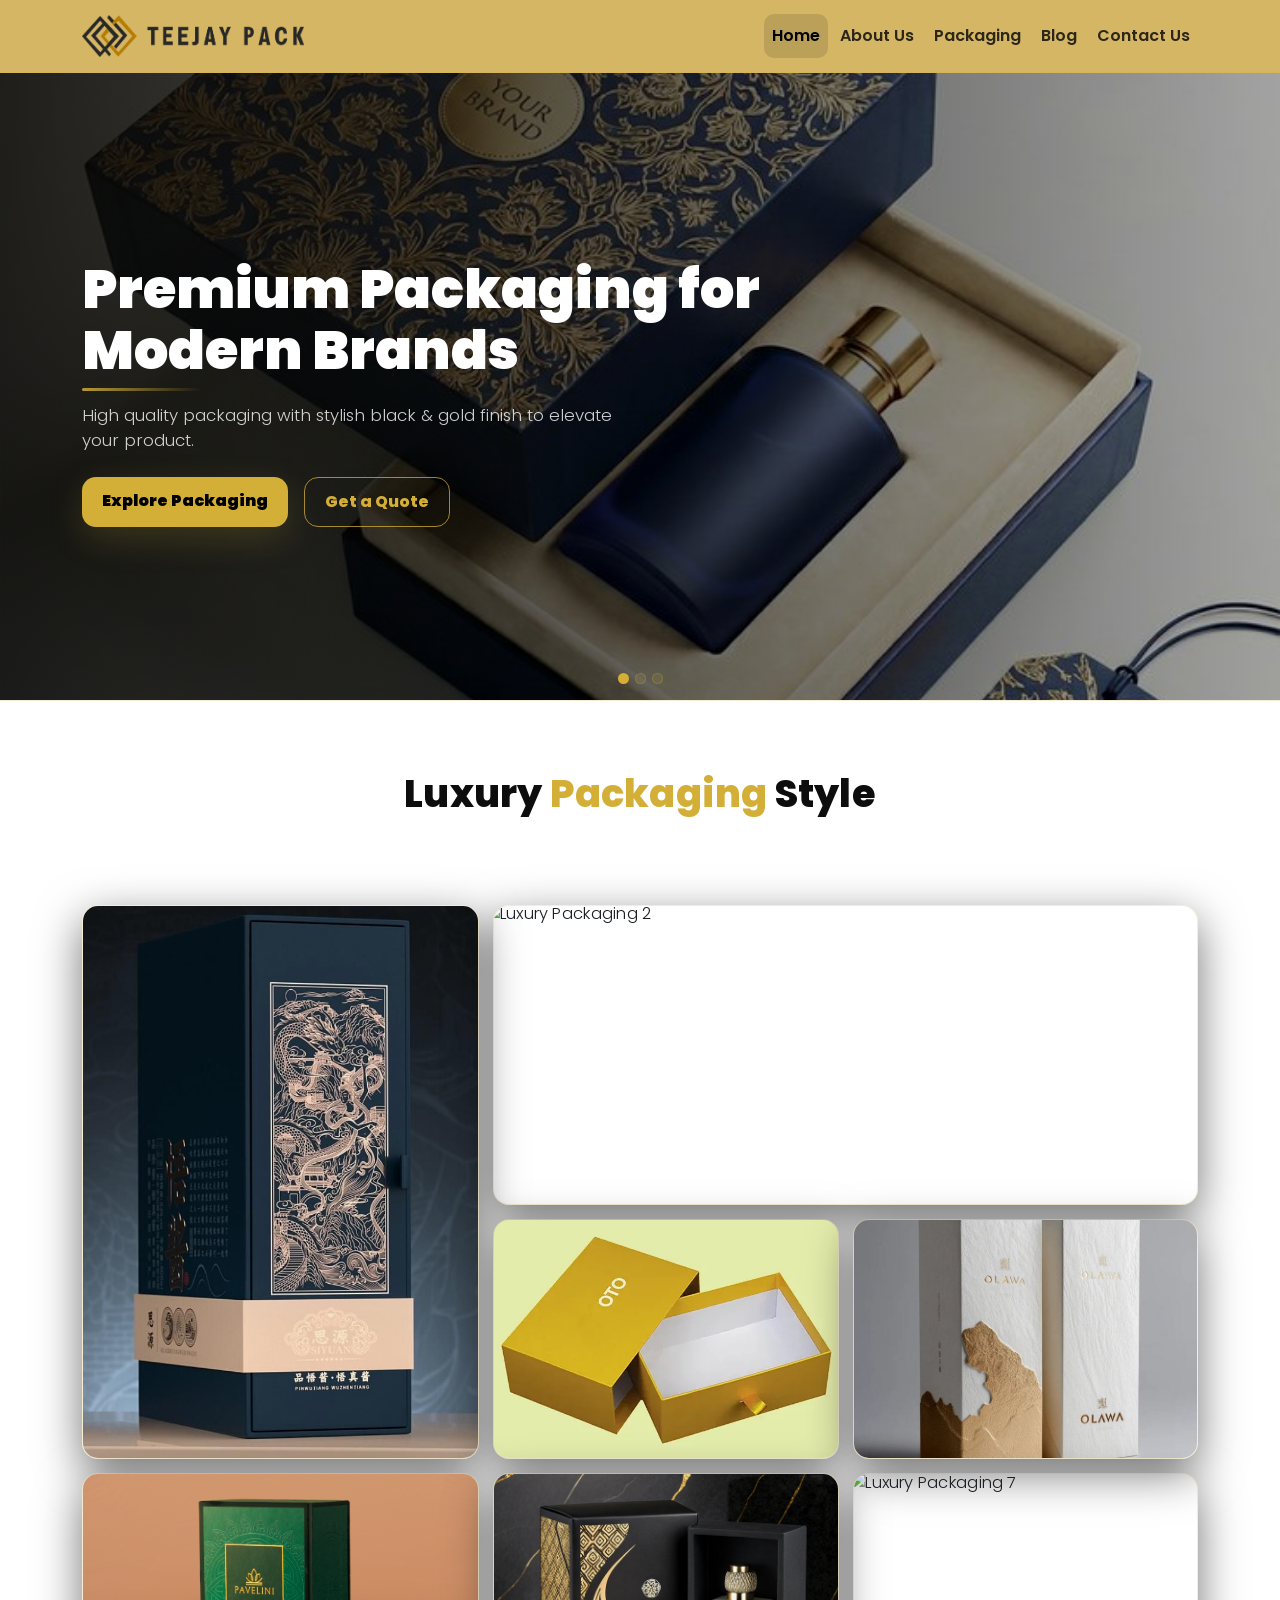
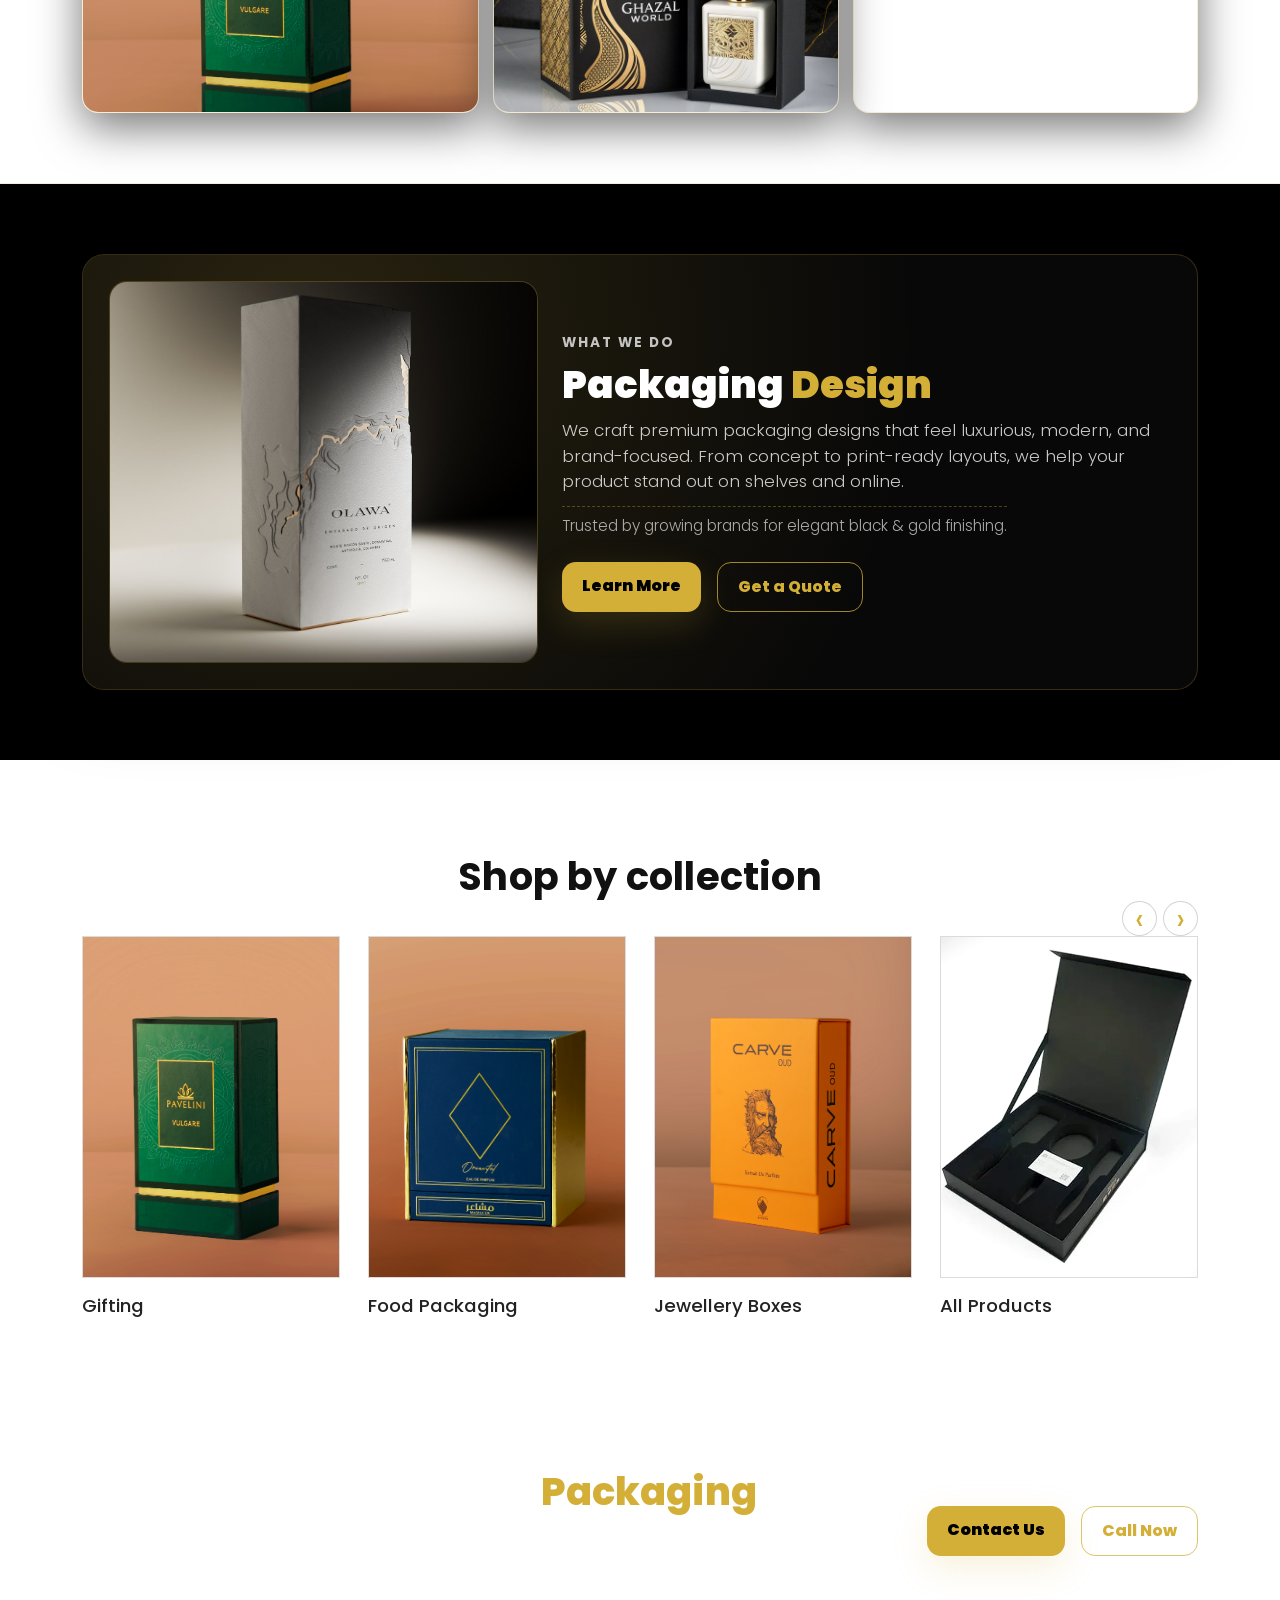
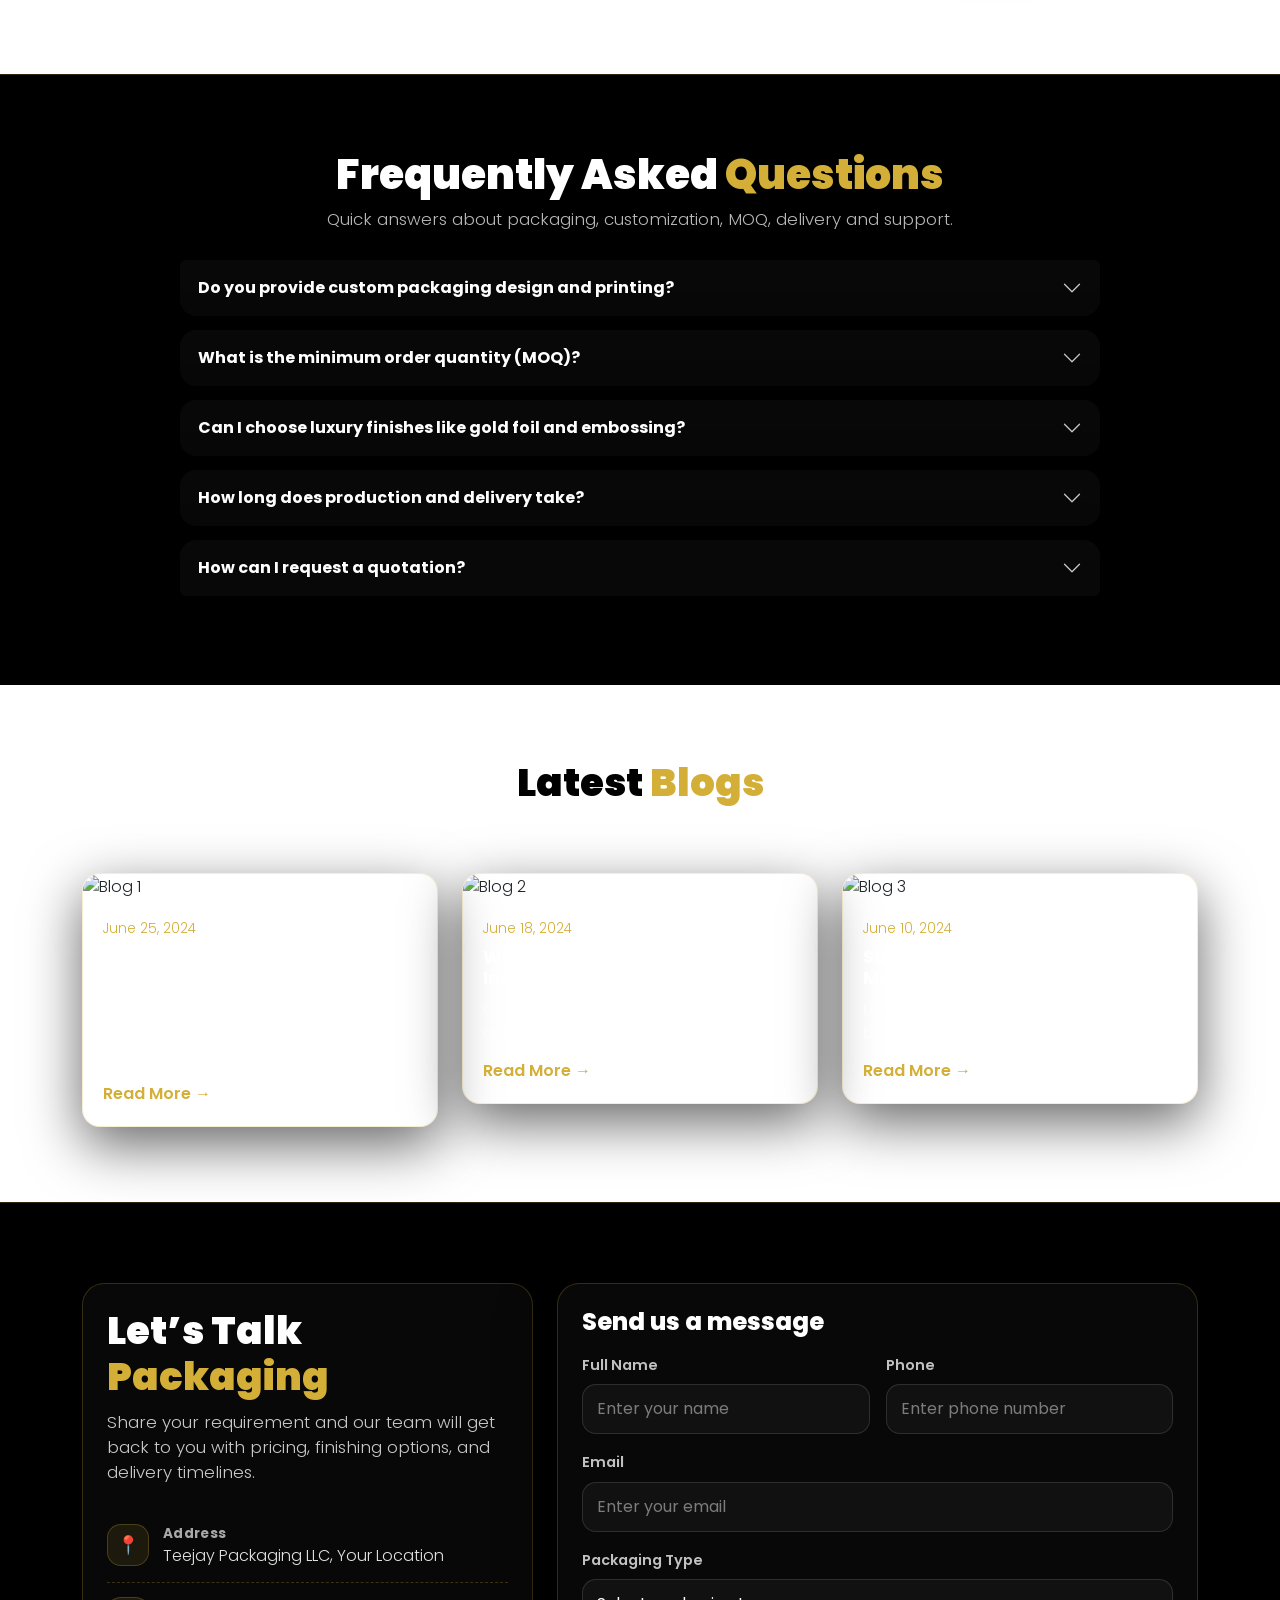
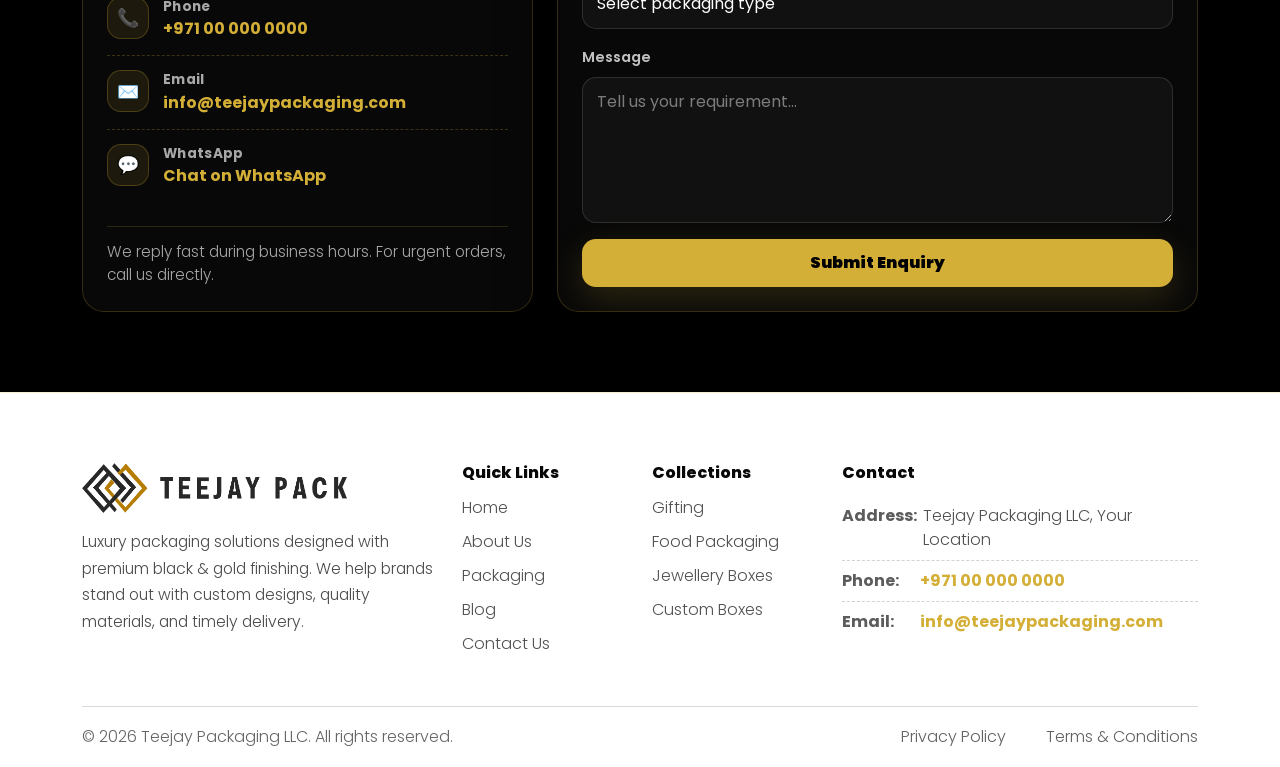
==== index.html @ fbbcf712 "updated files" ====
<!DOCTYPE html>
<html lang="en">
<head>
    <meta charset="UTF-8">
    <meta name="viewport" content="width=device-width, initial-scale=1.0">
    <!-- ✅ Bootstrap 5 CSS -->
<link href="https://cdn.jsdelivr.net/npm/bootstrap@5.3.3/dist/css/bootstrap.min.css" rel="stylesheet">
<!-- Google Fonts - Poppins Light -->
<link rel="preconnect" href="https://fonts.googleapis.com">
<link rel="preconnect" href="https://fonts.gstatic.com" crossorigin>
<link href="https://fonts.googleapis.com/css2?family=Poppins:wght@300;400;500;600;700&display=swap" rel="stylesheet">

 <!-- Bootstrap Icons -->
    <link rel="stylesheet" href="https://cdn.jsdelivr.net/npm/bootstrap-icons@1.11.3/font/bootstrap-icons.min.css">
<link rel="stylesheet" href="https://cdnjs.cloudflare.com/ajax/libs/OwlCarousel2/2.3.4/assets/owl.carousel.min.css">
<link rel="stylesheet" href="https://cdnjs.cloudflare.com/ajax/libs/OwlCarousel2/2.3.4/assets/owl.theme.default.min.css">


    <!-- Custom CSS -->
    <link rel="stylesheet" href="/static/css/home.css">
    <title>Teejay</title>
</head>
<body>

  <!-- ✅ Fixed Navbar -->
  <nav class="navbar navbar-expand-lg custom-navbar fixed-top">
    <div class="container">
      <!-- Logo + Brand -->
      <a class="navbar-brand d-flex align-items-center gap-2" href="/">
        <img src="/static/images/teejay-packaging-LLC.webp" alt="Logo" class="brand-logo">
      </a>

      <!-- Mobile toggle -->
      <button class="navbar-toggler" type="button"
        data-bs-toggle="collapse" data-bs-target="#mainNavbar"
        aria-controls="mainNavbar" aria-expanded="false" aria-label="Toggle navigation">
        <span class="navbar-toggler-icon"></span>
      </button>

      <!-- Links -->
      <div class="collapse navbar-collapse justify-content-end" id="mainNavbar">
        <ul class="navbar-nav align-items-lg-center gap-lg-1">
          <li class="nav-item"><a class="nav-link active" href="/" style="color: black;">Home</a></li>
          <li class="nav-item"><a class="nav-link" href="/about/">About Us</a></li>
          <li class="nav-item"><a class="nav-link" href="/packaging/">Packaging</a></li>
          <li class="nav-item"><a class="nav-link" href="/blog/">Blog</a></li>
          <li class="nav-item"><a class="nav-link" href="/contact/">Contact Us</a></li>
        </ul>
      </div>
    </div>
  </nav>

  <!-- ✅ HERO BACKGROUND SLIDER -->
 <section class="hero-bg-slider">
  <div id="heroBgCarousel" class="carousel slide" data-bs-ride="carousel" data-bs-interval="4000">

    <!-- indicators -->
    <div class="carousel-indicators">
      <button type="button" data-bs-target="#heroBgCarousel" data-bs-slide-to="0" class="active" aria-current="true"></button>
      <button type="button" data-bs-target="#heroBgCarousel" data-bs-slide-to="1"></button>
      <button type="button" data-bs-target="#heroBgCarousel" data-bs-slide-to="2"></button>
    </div>

    <div class="carousel-inner">

      <!-- Slide 1 -->
      <div class="carousel-item active">
        <img src="/static/images/WhatsApp Image 2026-02-19 at 1.41.46 PM.jpeg" class="d-block w-100" alt="Slide 1">

        <!-- Overlay -->
        <div class="hero-overlay"></div>

        <!-- Content -->
        <div class="hero-content">
          <div class="container">
            <div class="hero-box">
              <h1 class="hero-title">Premium Packaging for Modern Brands</h1>
              <p class="hero-desc">High quality packaging with stylish black & gold finish to elevate your product.</p>

              <div class="hero-actions d-flex flex-column flex-sm-row gap-3 mt-4">
                <a href="/packaging/" class="btn btn-gold">Explore Packaging</a>
                <a href="/contact/" class="btn btn-outline-gold">Get a Quote</a>
              </div>
            </div>
          </div>
        </div>
      </div>

      <!-- Slide 2 -->
      <div class="carousel-item">
        <img src="/static/images/WhatsApp Image 2026-02-19 at 1.41.48 PM (1).jpeg"
             class="d-block w-100" alt="Slide 2">

        <div class="hero-overlay"></div>

        <div class="hero-content">
          <div class="container">
            <div class="hero-box">
              <h1 class="hero-title">Custom Sizes, Materials & Finishes</h1>
              <p class="hero-desc">Choose eco-friendly materials, premium lamination, and custom branding.</p>

              <div class="hero-actions d-flex flex-column flex-sm-row gap-3 mt-4">
                <a href="/about/" class="btn btn-gold">Know More</a>
                <a href="/contact/" class="btn btn-outline-gold">Contact Us</a>
              </div>
            </div>
          </div>
        </div>
      </div>

      <!-- Slide 3 -->
      <div class="carousel-item">
        <img src="/static/images/WhatsApp Image 2026-02-19 at 1.41.48 PM (2).jpeg"
             class="d-block w-100" alt="Slide 3">

        <div class="hero-overlay"></div>

        <div class="hero-content">
          <div class="container">
            <div class="hero-box">
              <h1 class="hero-title">Fast Delivery & Trusted Support</h1>
              <p class="hero-desc">Reliable production and timely delivery with professional customer support.</p>

              <div class="hero-actions d-flex flex-column flex-sm-row gap-3 mt-4">
                <a href="/blog/" class="btn btn-gold">Read Blog</a>
                <a href="/contact/" class="btn btn-outline-gold">Enquire Now</a>
              </div>
            </div>
          </div>
        </div>
      </div>

    </div>

    <!-- controls (optional) -->
   

  </div>
</section>
<section class="lux-section">
  <div class="container">

    <div class="text-center mb-4">
      <h2 class="lux-heading">Luxury <span>Packaging</span> Style</h2>
      <p class="lux-text">
        Premium black & gold finishing, elegant textures, and high-end presentation that elevates your product value.
      </p>
    </div>

    <div class="lux-grid">
      <div class="lux-item big-left">
        <img class="zoomable-img" src="/static/images/WhatsApp Image 2026-02-19 at 1.41.48 PM (3).jpeg" alt="Luxury Packaging 1">
      </div>

      <div class="lux-item top-wide">
        <img  class="zoomable-img" src="" alt="Luxury Packaging 2">
      </div>

      <div class="lux-item mid-1">
        <img class="zoomable-img" src="/static/images/package.webp" alt="Luxury Packaging 3">
      </div>

      <div class="lux-item mid-2">
        <img class="zoomable-img" src="/static/images/WhatsApp Image 2026-02-19 at 1.41.47 PM.jpeg" alt="Luxury Packaging 4">
      </div>

      <div class="lux-item bot-1">
        <img class="zoomable-img" src="/static/images/FDS09980.JPG.jpg.jpeg" alt="Luxury Packaging 5">
      </div>

      <div class="lux-item bot-2">
        <img class="zoomable-img" src="/static/images/WhatsApp Image 2026-02-19 at 1.41.48 PM.jpeg" alt="Luxury Packaging 6">
      </div>

      <div class="lux-item bot-3">
        <img class="zoomable-img" src="heroimg1.jpeg" alt="Luxury Packaging 7">
      </div>
    </div>

  </div>
  <!-- ✅ Image Zoom Modal -->
<div class="modal fade" id="imageZoomModal" tabindex="-1" aria-hidden="true">
  <div class="modal-dialog modal-dialog-centered modal-xl">
    <div class="modal-content zoom-modal">
      
      <!-- Close Button -->
      <button type="button" class="zoom-close" data-bs-dismiss="modal" aria-label="Close">
        ✕
      </button>

      <div class="modal-body p-0">
        <img id="zoomedImage" src="" alt="Zoomed Image" class="zoom-img">
      </div>

    </div>
  </div>
</div>

</section>

<section class="whatwedo-section">
  <div class="container">
    <div class="whatwedo-card">
      <div class="row align-items-center g-4">

        <!-- LEFT IMAGE -->
        <div class="col-12 col-lg-5">
          <div class="whatwedo-img">
            <img src="/static/images/WhatsApp Image 2026-02-19 at 1.42.02 PM (1).jpeg"
                 alt="Packaging Design">
          </div>
        </div>

        <!-- RIGHT CONTENT -->
        <div class="col-12 col-lg-7">
          <div class="whatwedo-content">
            <div class="whatwedo-kicker">WHAT WE DO</div>

            <h2 class="whatwedo-title">
              Packaging <span>Design</span>
            </h2>

            <p class="whatwedo-text">
              We craft premium packaging designs that feel luxurious, modern, and brand-focused.
              From concept to print-ready layouts, we help your product stand out on shelves and online.
            </p>

            <p class="whatwedo-note">
              Trusted by growing brands for elegant black & gold finishing.
            </p>

            <div class="d-flex flex-column flex-sm-row gap-3 mt-4">
              <a href="/packaging/" class="btn btn-gold">Learn More</a>
              <a href="/contact/" class="btn btn-outline-gold">Get a Quote</a>
            </div>
          </div>
        </div>

      </div>
    </div>
  </div>
</section>

<br>


<section class="shop-collection">
  <div class="container">

    <h2 class="shop-title">Shop by collection</h2>

    
      <!-- Custom Nav -->
       <div class="shop-navs">
        <button class="shop-nav shop-prev" type="button" aria-label="Previous">‹</button>
        <button class="shop-nav shop-next" type="button" aria-label="Next">›</button>
      </div>

      <!-- Slider -->
      <div class="owl-carousel owl-theme" id="collectionCarousel">

        <a href="/packaging/" class="collection-card">
          <div class="collection-img">
            <img src="/static/images/FDS09980.JPG.jpg.jpeg" alt="Gifting">
          </div>
          <div class="collection-name">Gifting</div>
        </a>

        <a href="/packaging/" class="collection-card">
          <div class="collection-img">
            <img src="/static/images/FDS09986.JPG.jpg.jpeg" alt="Food Packaging">
          </div>
          <div class="collection-name">Food Packaging</div>
        </a>

        <a href="/packaging/" class="collection-card">
          <div class="collection-img">
            <img src="/static/images/heroimg1.jpeg" alt="Jewellery Boxes">
          </div>
          <div class="collection-name">Jewellery Boxes</div>
        </a>

        <a href="/packaging/" class="collection-card">
          <div class="collection-img">
            <img src="/static/images/packaging2.webp" alt="All Products">
          </div>
          <div class="collection-name">All Products</div>
        </a>

      </div>
    

  </div>
</section>
<section class="contact-banner">
  <div class="container">
    <div class="contact-banner-card">
      <div class="row align-items-center g-3">
        <div class="col-12 col-lg-8">
          <h2 class="contact-banner-title">
            Ready to upgrade your <span>Packaging</span>?
          </h2>
          <p class="contact-banner-text">
            Share your requirement and we’ll suggest the best premium packaging options with pricing, finishing, and delivery details.
          </p>
        </div>

        <div class="col-12 col-lg-4">
          <div class="d-flex gap-3 justify-content-lg-end contact-banner-actions flex-wrap">
            <a href="/contact/" class="btn btn-gold">Contact Us</a>
            <a href="tel:+971000000000" class="btn btn-outline-gold">Call Now</a>
            <!-- or use WhatsApp -->
            <!-- <a href="https://wa.me/971000000000" class="btn btn-outline-gold" target="_blank">WhatsApp</a> -->
          </div>
        </div>
      </div>
    </div>
  </div>
</section>
<section class="faq-section">
  <div class="container">
    <div class="text-center mb-4">
      <h2 class="faq-title">Frequently Asked <span>Questions</span></h2>
      <p class="faq-subtitle">Quick answers about packaging, customization, MOQ, delivery and support.</p>
    </div>

    <div class="faq-wrap mx-auto">
      <div class="accordion" id="faqAccordion">

        <!-- Item 1 -->
        <div class="accordion-item faq-item">
          <h2 class="accordion-header" id="q1">
            <button class="accordion-button collapsed faq-btn" type="button"
              data-bs-toggle="collapse" data-bs-target="#a1" aria-expanded="false" aria-controls="a1">
              Do you provide custom packaging design and printing?
            </button>
          </h2>
          <div id="a1" class="accordion-collapse collapse" aria-labelledby="q1" data-bs-parent="#faqAccordion">
            <div class="accordion-body faq-body">
              Yes. We provide complete support from design to print-ready packaging, including size, material, finish and branding.
            </div>
          </div>
        </div>

        <!-- Item 2 -->
        <div class="accordion-item faq-item">
          <h2 class="accordion-header" id="q2">
            <button class="accordion-button collapsed faq-btn" type="button"
              data-bs-toggle="collapse" data-bs-target="#a2" aria-expanded="false" aria-controls="a2">
              What is the minimum order quantity (MOQ)?
            </button>
          </h2>
          <div id="a2" class="accordion-collapse collapse" aria-labelledby="q2" data-bs-parent="#faqAccordion">
            <div class="accordion-body faq-body">
              MOQ depends on the packaging type and material. Share your requirement and we’ll confirm the best MOQ and price.
            </div>
          </div>
        </div>

        <!-- Item 3 -->
        <div class="accordion-item faq-item">
          <h2 class="accordion-header" id="q3">
            <button class="accordion-button collapsed faq-btn" type="button"
              data-bs-toggle="collapse" data-bs-target="#a3" aria-expanded="false" aria-controls="a3">
              Can I choose luxury finishes like gold foil and embossing?
            </button>
          </h2>
          <div id="a3" class="accordion-collapse collapse" aria-labelledby="q3" data-bs-parent="#faqAccordion">
            <div class="accordion-body faq-body">
              Yes. We offer premium finishes like gold foil, emboss/deboss, spot UV, matte/gloss lamination and more.
            </div>
          </div>
        </div>

        <!-- Item 4 -->
        <div class="accordion-item faq-item">
          <h2 class="accordion-header" id="q4">
            <button class="accordion-button collapsed faq-btn" type="button"
              data-bs-toggle="collapse" data-bs-target="#a4" aria-expanded="false" aria-controls="a4">
              How long does production and delivery take?
            </button>
          </h2>
          <div id="a4" class="accordion-collapse collapse" aria-labelledby="q4" data-bs-parent="#faqAccordion">
            <div class="accordion-body faq-body">
              Timelines vary based on quantity and customization. Typically production takes a few days to weeks depending on complexity.
            </div>
          </div>
        </div>

        <!-- Item 5 -->
        <div class="accordion-item faq-item">
          <h2 class="accordion-header" id="q5">
            <button class="accordion-button collapsed faq-btn" type="button"
              data-bs-toggle="collapse" data-bs-target="#a5" aria-expanded="false" aria-controls="a5">
              How can I request a quotation?
            </button>
          </h2>
          <div id="a5" class="accordion-collapse collapse" aria-labelledby="q5" data-bs-parent="#faqAccordion">
            <div class="accordion-body faq-body">
              Click “Get a Quote” or “Contact Us” and share product type, size, quantity and finishing requirements.
            </div>
          </div>
        </div>

      </div>
    </div>

  </div>
</section>
<section class="blog-section">
  <div class="container">

    <div class="blog-head text-center">
      <h2 class="blog-title">Latest <span>Blogs</span></h2>
      <p class="blog-subtitle">
        Discover insights, trends and premium packaging ideas from our experts.
      </p>
    </div>

    <div class="row g-4 mt-2">

      <!-- Blog Card 1 -->
      <div class="col-12 col-md-6 col-lg-4">
        <div class="blog-card">
          <div class="blog-img">
            <img src="https://images.unsplash.com/photo-1523292562811-8fa7962a78c8?q=80&w=1200&auto=format&fit=crop"
                 alt="Blog 1">
          </div>
          <div class="blog-content">
            <div class="blog-date">June 25, 2024</div>
            <h5 class="blog-heading">
              Luxury Packaging Trends for Premium Brands
            </h5>
            <p class="blog-text">
              Discover how black & gold packaging enhances brand value and attracts premium customers.
            </p>
            <a href="/blog/" class="blog-read">Read More →</a>
          </div>
        </div>
      </div>

      <!-- Blog Card 2 -->
      <div class="col-12 col-md-6 col-lg-4">
        <div class="blog-card">
          <div class="blog-img">
            <img src="https://images.unsplash.com/photo-1512436991641-6745cdb1723f?q=80&w=1200&auto=format&fit=crop"
                 alt="Blog 2">
          </div>
          <div class="blog-content">
            <div class="blog-date">June 18, 2024</div>
            <h5 class="blog-heading">
              Why Custom Packaging Increases Sales
            </h5>
            <p class="blog-text">
              Custom design creates a unique identity and improves product presentation.
            </p>
            <a href="/blog/" class="blog-read">Read More →</a>
          </div>
        </div>
      </div>

      <!-- Blog Card 3 -->
      <div class="col-12 col-md-6 col-lg-4">
        <div class="blog-card">
          <div class="blog-img">
            <img src="https://images.unsplash.com/photo-1520975958225-3f61d1b82a51?q=80&w=1200&auto=format&fit=crop"
                 alt="Blog 3">
          </div>
          <div class="blog-content">
            <div class="blog-date">June 10, 2024</div>
            <h5 class="blog-heading">
              Sustainable Packaging for Modern Businesses
            </h5>
            <p class="blog-text">
              Learn how eco-friendly packaging options benefit your brand and environment.
            </p>
            <a href="/blog/" class="blog-read">Read More →</a>
          </div>
        </div>
      </div>

    </div>

  </div>
</section>
<section class="contact-form-section">
  <div class="container">
    <div class="row g-4 align-items-stretch">

      <!-- LEFT INFO -->
      <div class="col-12 col-lg-5">
        <div class="contact-info-box h-100">
          <h2 class="contact-form-title">Let’s Talk <span>Packaging</span></h2>
          <p class="contact-form-subtitle">
            Share your requirement and our team will get back to you with pricing, finishing options, and delivery timelines.
          </p>

          <div class="contact-info-list mt-4">
            <div class="info-item">
              <div class="info-icon">📍</div>
              <div>
                <div class="info-label">Address</div>
                <div class="info-text">Teejay Packaging LLC, Your Location</div>
              </div>
            </div>

            <div class="info-item">
              <div class="info-icon">📞</div>
              <div>
                <div class="info-label">Phone</div>
                <a class="info-link" href="tel:+971000000000">+971 00 000 0000</a>
              </div>
            </div>

            <div class="info-item">
              <div class="info-icon">✉️</div>
              <div>
                <div class="info-label">Email</div>
                <a class="info-link" href="mailto:info@teejaypackaging.com">info@teejaypackaging.com</a>
              </div>
            </div>

            <div class="info-item">
              <div class="info-icon">💬</div>
              <div>
                <div class="info-label">WhatsApp</div>
                <a class="info-link" target="_blank" href="https://wa.me/971000000000">Chat on WhatsApp</a>
              </div>
            </div>
          </div>

          <div class="contact-mini-note mt-4">
            We reply fast during business hours. For urgent orders, call us directly.
          </div>
        </div>
      </div>

      <!-- RIGHT FORM -->
      <div class="col-12 col-lg-7">
        <div class="contact-form-card h-100">
          <h4 class="form-heading">Send us a message</h4>

          <form action="#" method="post" class="mt-3">
            <div class="row g-3">
              <div class="col-12 col-md-6">
                <label class="form-label">Full Name</label>
                <input type="text" class="form-control lux-input" placeholder="Enter your name" required>
              </div>

              <div class="col-12 col-md-6">
                <label class="form-label">Phone</label>
                <input type="text" class="form-control lux-input" placeholder="Enter phone number" required>
              </div>

              <div class="col-12">
                <label class="form-label">Email</label>
                <input type="email" class="form-control lux-input" placeholder="Enter your email" required>
              </div>

              <div class="col-12">
                <label class="form-label">Packaging Type</label>
                <select class="form-select lux-input" required>
                  <option value="" selected disabled>Select packaging type</option>
                  <option>Gifting</option>
                  <option>Food Packaging</option>
                  <option>Jewellery Boxes</option>
                  <option>Custom Boxes</option>
                </select>
              </div>

              <div class="col-12">
                <label class="form-label">Message</label>
                <textarea class="form-control lux-input" rows="5" placeholder="Tell us your requirement..." required></textarea>
              </div>

              <div class="col-12">
                <button type="submit" class="btn btn-gold w-100">Submit Enquiry</button>
              </div>
            </div>
          </form>

        </div>
      </div>

    </div>
  </div>
</section>
<footer class="site-footer">
  <div class="container">

    <div class="row g-4">

      <!-- Logo / About -->
      <div class="col-12 col-lg-4">
        <div class="footer-brand">
          <img src="/static/images/teejay-packaging-LLC.webp" class="footer-logo" alt="Teejay Packaging">
          <p class="footer-text mt-3">
            Luxury packaging solutions designed with premium black & gold finishing.
            We help brands stand out with custom designs, quality materials, and timely delivery.
          </p>

          
        </div>
      </div>

      <!-- Quick Links -->
      <div class="col-6 col-lg-2">
        <h6 class="footer-title">Quick Links</h6>
        <ul class="footer-links">
          <li><a href="/">Home</a></li>
          <li><a href="/about/">About Us</a></li>
          <li><a href="/packaging/">Packaging</a></li>
          <li><a href="/blog/">Blog</a></li>
          <li><a href="/contact/">Contact Us</a></li>
        </ul>
      </div>

      <!-- Services -->
      <div class="col-6 col-lg-2">
        <h6 class="footer-title">Collections</h6>
        <ul class="footer-links">
          <li><a href="/packaging/">Gifting</a></li>
          <li><a href="/packaging/">Food Packaging</a></li>
          <li><a href="/packaging/">Jewellery Boxes</a></li>
          <li><a href="/packaging/">Custom Boxes</a></li>
        </ul>
      </div>

      <!-- Contact -->
      <div class="col-12 col-lg-4">
        <h6 class="footer-title">Contact</h6>

        <div class="footer-contact">
          <div class="fc-item">
            <span class="fc-label">Address:</span>
            <span class="fc-value">Teejay Packaging LLC, Your Location</span>
          </div>

          <div class="fc-item">
            <span class="fc-label">Phone:</span>
            <a class="fc-link" href="tel:+971000000000">+971 00 000 0000</a>
          </div>

          <div class="fc-item">
            <span class="fc-label">Email:</span>
            <a class="fc-link" href="mailto:info@teejaypackaging.com">info@teejaypackaging.com</a>
          </div>
        </div>

        <!-- Newsletter -->
       
      </div>

    </div>

    <!-- Bottom Bar -->
    <div class="footer-bottom">
      <div class="row g-2 align-items-center">
        <div class="col-12 col-md-6">
          <div class="footer-copy">© <span id="footerYear"></span> Teejay Packaging LLC. All rights reserved.</div>
        </div>
        <div class="col-12 col-md-6 text-md-end">
          <a class="footer-small-link" href="#">Privacy Policy</a>
          <span class="footer-dot">•</span>
          <a class="footer-small-link" href="#">Terms & Conditions</a>
        </div>
      </div>
    </div>

  </div>
</footer>

<script>
  document.getElementById("footerYear").textContent = new Date().getFullYear();
</script>


  <!-- ✅ Bootstrap JS (ONLY ONCE) -->
  <script src="https://cdn.jsdelivr.net/npm/bootstrap@5.3.3/dist/js/bootstrap.bundle.min.js"></script>
<script src="https://cdnjs.cloudflare.com/ajax/libs/jquery/3.7.1/jquery.min.js"></script>
<script src="https://cdnjs.cloudflare.com/ajax/libs/OwlCarousel2/2.3.4/owl.carousel.min.js"></script>

  <!-- ✅ FIX: Close navbar on link click (MUST be AFTER bootstrap) -->
  <script>
    document.addEventListener("DOMContentLoaded", function () {
      const collapseEl = document.getElementById("mainNavbar");
      const toggler = document.querySelector(".navbar-toggler");
      if (!collapseEl || !toggler) return;

      // Close when clicking any link inside the opened menu
      collapseEl.addEventListener("click", function (e) {
        const link = e.target.closest("a");
        if (!link) return;

        if (collapseEl.classList.contains("show")) {
          const bsCollapse = bootstrap.Collapse.getOrCreateInstance(collapseEl);
          bsCollapse.hide();
        }
      });

      // Optional: close when clicking outside navbar (mobile)
      document.addEventListener("click", function (e) {
        const clickedInsideNavbar = e.target.closest(".navbar");
        if (!clickedInsideNavbar && collapseEl.classList.contains("show")) {
          const bsCollapse = bootstrap.Collapse.getOrCreateInstance(collapseEl);
          bsCollapse.hide();
        }
      });
    });
  
    
  document.addEventListener("DOMContentLoaded", function () {
    const modalEl = document.getElementById("imageZoomModal");
    const zoomImg = document.getElementById("zoomedImage");
    if (!modalEl || !zoomImg) return;

    const bsModal = new bootstrap.Modal(modalEl);

    document.querySelectorAll(".zoomable-img").forEach((img) => {
      img.addEventListener("click", function () {
        zoomImg.src = this.src;            // use same image
        zoomImg.alt = this.alt || "Zoomed";
        bsModal.show();
      });
    });

    // Optional: clear src on close (prevents flicker next time)
    modalEl.addEventListener("hidden.bs.modal", function () {
      zoomImg.src = "";
    });
  });


  
  $(document).ready(function () {
    const $c = $("#collectionCarousel");

    $c.owlCarousel({
      loop: true,
      margin: 28,
      nav: false,
      dots: true,
      autoplay: true,
      autoplayTimeout: 3500,
      autoplayHoverPause: true,
      responsive: {
        0: { items: 1 },
        576: { items: 2 },
        992: { items: 4 }
      }
    });

    $(".shop-next").click(function () { $c.trigger("next.owl.carousel"); });
    $(".shop-prev").click(function () { $c.trigger("prev.owl.carousel"); });
  });


</script>


</body>
</html>
---- static/css/home.css ----
:root{
    --nav-black:#000;
    --gold:#d4af37; /* golden yellow */
    --nav-white:#fff;
    --gold-black:#d4b664;
    --text-muted: rgba(255,255,255,.75);
    --border-gold: rgba(212,175,55,.25);
    --black:#000;
    --gold-soft: rgba(212,175,55,.25);
  }
  body {
    font-family: 'Poppins', sans-serif;
    font-weight: 300; /* Light */
    padding-top: 70px;
}
h1, h2, h3, h4, h5, h6 {
    font-weight: 600;
}
  /* Fixed navbar base */
  .custom-navbar{
    background: var(--gold-black);
    border-bottom: 1px solid var(--gold-soft);
    padding: 10px 0;
    z-index: 9999;
  }

  /* Logo */
  .brand-logo{
    height: 42px;
    width: auto;
    object-fit: contain;
  }

  /* Brand text fallback (if no image) */
  .brand-text{
    font-weight: 700;
    letter-spacing: .5px;
    color: #000;
    text-decoration: none;
    font-size: 1.15rem;
  }

  /* Links */
  .custom-navbar .nav-link{
    color: rgba(14, 14, 13, 0.85);
    font-weight: 600;
    padding: 10px 14px;
    border-radius: 10px;
    transition: .2s ease;
  }
  .custom-navbar .nav-link:hover,
  .custom-navbar .nav-link:focus{
    color: var(--gold);
    background: rgba(202, 191, 159, 0.973);
  }

  /* Active link */
  .custom-navbar .nav-link.active{
    color: var(--gold);
    background: rgba(0, 0, 0, 0.12);
  }

  /* Toggler (hamburger) */
  .custom-toggler{
    border: 1px solid rgba(212,175,55,.45) !important;
    padding: 6px 10px;
    border-radius: 12px;
  }
  .custom-toggler:focus{
    box-shadow: 0 0 0 3px rgba(212,175,55,.18) !important;
  }

 



  @media (max-width: 991px){
    .custom-navbar .navbar-collapse{
      margin-top: 10px;
      padding: 10px;
      border-radius: 14px;
      background: rgba(255,255,255,.03);
      border: 1px solid var(--gold-soft);
    }
    .custom-navbar .nav-link{
      padding: 12px 12px;
    }
  }











  :root{
    --black:#000;
    --gold:#d4af37;
    --gold-soft: rgba(212,175,55,.25);
  }

  /* HERO HEIGHT */
  .hero-bg-slider .carousel-item{
    height: clamp(420px, 70vh, 720px);
    position: relative;
  }

  /* Background image */
  .hero-bg-slider .carousel-item img{
    width: 100%;
    height: 100%;
    object-fit: cover;
  }

  /* Dark overlay (for readable text) */
  .hero-bg-slider .hero-overlay{
    position: absolute;
    inset: 0;
    background:
      linear-gradient(90deg, rgba(0,0,0,.85) 0%, rgba(0,0,0,.55) 55%, rgba(0,0,0,.25) 100%),
      radial-gradient(circle at top left, rgba(212,175,55,.18), transparent 55%);
  }

  /* Text container */
  .hero-bg-slider .hero-content{
    position: absolute;
    inset: 0;
    display: flex;
    align-items: center;
    z-index: 2;
  }

  .hero-bg-slider .hero-box{
    max-width: 680px;
    padding: 18px 0;
  }

  .hero-badge{
    display: inline-flex;
    align-items: center;
    gap: 10px;
    padding: 8px 14px;
    border-radius: 999px;
    background: rgba(212,175,55,.10);
    border: 1px solid var(--gold-soft);
    color: var(--gold);
    font-weight: 700;
    font-size: .9rem;
  }

  .hero-title{
    color: #fff;
    font-weight: 900;
    line-height: 1.12;
    margin: 16px 0 12px;
    font-size: clamp(2.1rem, 4.6vw, 3.4rem);
  }

  .hero-desc{
    color: rgba(255,255,255,.80);
    font-size: 1.05rem;
    max-width: 560px;
  }

  .btn-gold{
    background: var(--gold);
    color: #000;
    font-weight: 800;
    border: none;
    border-radius: 12px;
    padding: 12px 18px;
    transition: .2s ease;
  }
  .btn-gold:hover{
    transform: translateY(-1px);
    filter: brightness(1.05);
  }

  .btn-outline-gold{
    border: 1px solid rgba(212,175,55,.7);
    color: var(--gold);
    font-weight: 800;
    border-radius: 12px;
    padding: 12px 18px;
    background: transparent;
    transition: .2s ease;
  }
  .btn-outline-gold:hover{
    background: rgba(212,175,55,.12);
    color: var(--gold);
  }

  /* Carousel controls (gold style) */
  .hero-bg-slider .carousel-control-prev,
  .hero-bg-slider .carousel-control-next{
    width: 10%;
  }
  .hero-bg-slider .carousel-control-prev-icon,
  .hero-bg-slider .carousel-control-next-icon{
    filter: invert(1);
    opacity: .95;
  }

  /* Indicators */
  .hero-bg-slider .carousel-indicators [data-bs-target]{
    width: 9px;
    height: 9px;
    border-radius: 999px;
    background: rgba(212,175,55,.25);
    border: 1px solid rgba(212,175,55,.6);
  }
  .hero-bg-slider .carousel-indicators .active{
    background: var(--gold);
  }

  /* Mobile center alignment */
  @media (max-width: 768px){
    .hero-bg-slider .hero-overlay{
      background:
        linear-gradient(180deg, rgba(0,0,0,.75) 0%, rgba(0,0,0,.55) 55%, rgba(0,0,0,.35) 100%),
        radial-gradient(circle at top left, rgba(212,175,55,.16), transparent 60%);
    }
    .hero-bg-slider .hero-box{
      text-align: center;
      margin: 0 auto;
    }
    .hero-desc{
      margin: 0 auto;
    }
  }



  /* ================================
   ✨ HERO EFFECTS (ADD THIS)
================================ */

/* Smooth fade between slides */
.hero-bg-slider .carousel-item{
  transition: opacity .9s ease-in-out;
}

/* Background zoom animation */
.hero-bg-slider .carousel-item img{
  transform: scale(1.06);
  transition: transform 4.5s ease, filter 1s ease;
  filter: brightness(.92) contrast(1.05);
}

.hero-bg-slider .carousel-item.active img{
  transform: scale(1.0);
}

/* Subtle gold glow pulse on overlay */
.hero-bg-slider .hero-overlay{
  animation: goldPulse 4s ease-in-out infinite;
}

@keyframes goldPulse{
  0%,100%{ filter: brightness(1); }
  50%{ filter: brightness(1.12); }
}

/* Text reveal animations */
.hero-bg-slider .hero-badge,
.hero-bg-slider .hero-title,
.hero-bg-slider .hero-desc,
.hero-bg-slider .hero-actions{
  opacity: 0;
  transform: translateY(14px);
  transition: all .65s ease;
}

/* When slide is active → show elements */
.hero-bg-slider .carousel-item.active .hero-badge{
  opacity: 1;
  transform: translateY(0);
  transition-delay: .15s;
}

.hero-bg-slider .carousel-item.active .hero-title{
  opacity: 1;
  transform: translateY(0);
  transition-delay: .30s;
}

.hero-bg-slider .carousel-item.active .hero-desc{
  opacity: 1;
  transform: translateY(0);
  transition-delay: .45s;
}

.hero-bg-slider .carousel-item.active .hero-actions{
  opacity: 1;
  transform: translateY(0);
  transition-delay: .60s;
}

/* Button hover glow */
.btn-gold{
  box-shadow: 0 10px 30px rgba(212,175,55,.18);
}
.btn-gold:hover{
  box-shadow: 0 14px 45px rgba(212,175,55,.28);
}

.btn-outline-gold:hover{
  box-shadow: 0 10px 30px rgba(212,175,55,.12);
}

/* Decorative gold line under title */
.hero-title{
  position: relative;
  padding-bottom: 10px;
}
.hero-title::after{
  content:"";
  position:absolute;
  left:0;
  bottom:0;
  width: 120px;
  height: 3px;
  border-radius: 999px;
  background: linear-gradient(90deg, var(--gold), transparent);
  opacity:.85;
}

/* Center line on mobile */
@media (max-width:768px){
  .hero-title::after{
    left:50%;
    transform: translateX(-50%);
  }
}

/* Reduced motion accessibility */
@media (prefers-reduced-motion: reduce){
  .hero-bg-slider .hero-overlay,
  .hero-bg-slider .carousel-item img,
  .hero-bg-slider .hero-badge,
  .hero-bg-slider .hero-title,
  .hero-bg-slider .hero-desc,
  .hero-bg-slider .hero-actions{
    animation: none !important;
    transition: none !important;
    transform: none !important;
    opacity: 1 !important;
  }
}



















  .lux-section{
    
    padding: 70px 0;
    border-top: 1px solid var(--gold-soft);
    border-bottom: 1px solid var(--gold-soft);
  }

  .lux-heading{
    color:#0e0d0d;
    font-weight: 800;
    letter-spacing: .2px;
    font-size: clamp(1.7rem, 3vw, 2.4rem);
    margin: 0 0 10px;
  }

  .lux-heading span{ color: var(--gold); }

  .lux-text{
    color: rgba(255,255,255,.75);
    max-width: 720px;
    margin: 0 auto 28px;
    font-size: 1.05rem;
  }

  /* ===== Collage Grid ===== */
 .lux-grid{
  display: grid;
  grid-template-columns: 1.15fr 1fr 1fr;

  /* ✅ increase these values */
  grid-template-rows: 300px 240px 240px;

  gap: 14px;
}


  .lux-item{
    position: relative;
    overflow: hidden;
    border-radius: 16px;
    border: 1px solid var(--gold-soft);
    background: rgba(255,255,255,.03);
    box-shadow: 0 14px 45px rgba(0,0,0,.55);
    cursor: pointer;
  }

  .lux-item img{
    width: 100%;
    height: 100%;
    object-fit: cover;
    transform: scale(1.03);
    transition: transform .45s ease, filter .45s ease;
    filter: brightness(.95) contrast(1.05);
    display:block;
  }

  .lux-item:hover img{
    transform: scale(1.10);
    filter: brightness(1.02) contrast(1.08);
  }

  /* gold glow on hover */
  .lux-item::after{
    content:"";
    position:absolute;
    inset:0;
    background: radial-gradient(circle at 30% 20%, rgba(212,175,55,.18), transparent 55%);
    opacity: 0;
    transition: opacity .45s ease;
    pointer-events:none;
  }
  .lux-item:hover::after{ opacity: 1; }

  /* ===== Layout like screenshot ===== */
  .lux-item.big-left{ grid-column: 1 / 2; grid-row: 1 / 3; }      /* tall left */
  .lux-item.top-wide{ grid-column: 2 / 4; grid-row: 1 / 2; }      /* wide top */
  .lux-item.mid-1{ grid-column: 2 / 3; grid-row: 2 / 3; }         /* middle left */
  .lux-item.mid-2{ grid-column: 3 / 4; grid-row: 2 / 3; }         /* middle right */
  .lux-item.bot-1{ grid-column: 1 / 2; grid-row: 3 / 4; }         /* bottom 1 */
  .lux-item.bot-2{ grid-column: 2 / 3; grid-row: 3 / 4; }         /* bottom 2 */
  .lux-item.bot-3{ grid-column: 3 / 4; grid-row: 3 / 4; }         /* bottom 3 */

  /* ===== Responsive ===== */
  @media (max-width: 991px){
     .lux-grid{
    grid-template-columns: 1fr 1fr;
    grid-template-rows: 280px 280px 220px 220px;
  }
    .lux-item.big-left{ grid-column: 1 / 2; grid-row: 1 / 3; }
    .lux-item.top-wide{ grid-column: 2 / 3; grid-row: 1 / 2; }
    .lux-item.mid-1{ grid-column: 2 / 3; grid-row: 2 / 3; }
    .lux-item.mid-2{ grid-column: 1 / 2; grid-row: 3 / 4; }
    .lux-item.bot-1{ grid-column: 2 / 3; grid-row: 3 / 4; }
    .lux-item.bot-2{ grid-column: 1 / 2; grid-row: 4 / 5; }
    .lux-item.bot-3{ grid-column: 2 / 3; grid-row: 4 / 5; }
  }

  @media (max-width: 576px){
    .lux-section{ padding: 55px 0; }
    .lux-grid{
    grid-template-columns: 1fr;
    grid-template-rows: 320px 220px 220px 220px 220px 220px;
  }
    .lux-item.big-left,
    .lux-item.top-wide,
    .lux-item.mid-1,
    .lux-item.mid-2,
    .lux-item.bot-1,
    .lux-item.bot-2,
    .lux-item.bot-3{
      grid-column: 1 / -1;
      grid-row: auto;
    }
  }

  /* ✅ Zoom Modal Style */
.zoom-modal{
  background: rgba(0,0,0,.92);
  border-radius: 18px;
  overflow: hidden;
}

.zoom-img{
  width: 90%;
  height: auto;
  max-height: 55vh;
  object-fit: contain;
  display: block;
}

/* Close button */
.zoom-close{
  position: absolute;
  top: 14px;
  right: 14px;
  width: 42px;
  height: 42px;
  border-radius: 12px;
  border: 1px solid rgba(212,175,55,.55);
  background: rgba(0,0,0,.55);
  color: #fff;
  font-size: 20px;
  font-weight: 700;
  display: grid;
  place-items: center;
  z-index: 10;
  cursor: pointer;
  transition: .2s ease;
}

.zoom-close:hover{
  background: rgba(212,175,55,.15);
  transform: scale(1.03);
}




:root{
  --gold:#d4af37;
  --gold-soft: rgba(212,175,55,.25);
}

.contact-banner{
  position: relative;
  background: url("https://images.unsplash.com/photo-1515378791036-0648a3ef77b2?q=80&w=2000&auto=format&fit=crop")
              center/cover no-repeat;
  padding: 80px 0;
  overflow: hidden;
}

/* Dark overlay for readability */
.contact-overlay{
  position: absolute;
  inset: 0;
  background: linear-gradient(
    90deg,
    rgba(0,0,0,.35) 0%,
    rgba(0,0,0,.20) 60%,
    rgba(0,0,0,.10) 100%
  );
  z-index: 1;
}


/* Content above overlay */
.contact-banner-content{
  position: relative;
  z-index: 2;
}

.contact-banner-title{
  color:#fff;
  font-weight: 800;
  font-size: clamp(1.6rem, 3vw, 2.4rem);
  margin-bottom: 12px;
}
.contact-banner-title span{ color: var(--gold); }

.contact-banner-text{
  color: rgba(255,255,255,.85);
  font-size: 1.05rem;
}

/* Buttons */
.btn-gold{
  background: var(--gold);
  color:#000;
  font-weight: 800;
  border-radius: 14px;
  padding: 12px 20px;
  border: none;
  transition: .3s ease;
}
.btn-gold:hover{
  transform: translateY(-2px);
}

.btn-outline-gold{
  border: 1px solid rgba(212,175,55,.8);
  color: var(--gold);
  background: transparent;
  border-radius: 14px;
  padding: 12px 20px;
  font-weight: 700;
}
.btn-outline-gold:hover{
  background: rgba(212,175,55,.12);
}

/* Responsive */
@media (max-width: 768px){
  .contact-banner{
    padding: 60px 0;
  }
}




.whatwedo-section{
  background: var(--black);
  padding: 70px 0;
}

.whatwedo-card{
  background: rgba(255,255,255,.03);
  border: 1px solid var(--gold-soft);
  border-radius: 22px;
  padding: 26px;
  box-shadow: 0 18px 60px rgba(0,0,0,.6);
  position: relative;
  overflow: hidden;
}

/* subtle gold glow */
.whatwedo-card::before{
  content:"";
  position:absolute;
  inset:-120px;
  background: radial-gradient(circle at 25% 30%, rgba(212,175,55,.16), transparent 55%);
  pointer-events:none;
}

.whatwedo-img{
  border-radius: 18px;
  overflow: hidden;
  border: 1px solid var(--gold-soft);
  background: rgba(255,255,255,.03);
}

.whatwedo-img img{
  width: 100%;
  height: 380px;
  object-fit: cover;
  display: block;
  transform: scale(1.02);
  transition: transform .45s ease;
  filter: brightness(.95) contrast(1.05);
}

.whatwedo-img:hover img{
  transform: scale(1.08);
}

.whatwedo-content{
  position: relative;
  z-index: 2;
}

.whatwedo-kicker{
  letter-spacing: 2px;
  font-weight: 700;
  font-size: .85rem;
  color: rgba(255,255,255,.75);
}

.whatwedo-title{
  margin: 10px 0 12px;
  color: #fff;
  font-weight: 900;
  line-height: 1.12;
  font-size: clamp(1.8rem, 3vw, 2.6rem);
}

.whatwedo-title span{
  color: var(--gold);
}

.whatwedo-text{
  color: rgba(255,255,255,.78);
  font-size: 1.05rem;
  max-width: 680px;
  margin: 0 0 12px;
}

.whatwedo-note{
  color: rgba(255,255,255,.65);
  font-size: .95rem;
  margin: 0;
  padding-top: 8px;
  border-top: 1px dashed rgba(212,175,55,.35);
  display: inline-block;
}

/* Buttons */
.btn-gold{
  background: var(--gold);
  color: #000;
  font-weight: 800;
  border: none;
  border-radius: 14px;
  padding: 12px 20px;
  transition: .2s ease;
  box-shadow: 0 12px 35px rgba(212,175,55,.18);
}
.btn-gold:hover{
  transform: translateY(-1px);
  filter: brightness(1.06);
}

.btn-outline-gold{
  border: 1px solid rgba(212,175,55,.75);
  color: var(--gold);
  font-weight: 800;
  border-radius: 14px;
  padding: 12px 20px;
  background: transparent;
  transition: .2s ease;
}
.btn-outline-gold:hover{
  background: rgba(212,175,55,.12);
}

/* Responsive */
@media (max-width: 768px){
  .whatwedo-card{
    padding: 18px;
    text-align: center;
  }
  .whatwedo-img img{
    height: 260px;
  }
  .whatwedo-note{
    margin: 0 auto;
  }
}





.shop-collection{
  background: var(--nav-white);
  padding: 70px 0;
}

.shop-title{
  text-align: center;
  font-weight: 700;
  letter-spacing: .2px;
  font-size: clamp(1.8rem, 3vw, 2.5rem);
  margin-bottom: 30px;
  color: #111;
}

.collection-card{
  text-decoration: none;
  display: block;
  color: #111;
}

.collection-img{
  border-radius: 0px;
  overflow: hidden;
  background: #eee;
  border: 1px solid rgba(0,0,0,.08);
}

.collection-img img{
  width: 100%;
  height: 340px;
  object-fit: cover;
  display: block;
  transform: scale(1.02);
  transition: transform .45s ease, filter .45s ease;
  filter: contrast(1.05);
}

.collection-card:hover .collection-img{
  border-color: rgba(212,175,55,.55);
  box-shadow: 0 16px 40px rgba(0,0,0,.12);
}

.collection-card:hover img{
  transform: scale(1.09);
  filter: contrast(1.08);
}

.collection-name{
  margin-top: 14px;
  font-size: 1.15rem;
  font-weight: 500;
  color: #222;
}

/* Remove Owl dots spacing a bit */
#collectionCarousel .owl-dots{
  margin-top: 18px;
}
#collectionCarousel .owl-dot span{
  background: rgba(0,0,0,.25);
}
#collectionCarousel .owl-dot.active span{
  background: var(--gold);
}
/* Top bar: title left, arrows right */
.shop-head{
  display: grid;
  grid-template-columns: 1fr auto; /* title takes space, arrows auto */
  align-items: center;
  margin-bottom: 18px;
}

.shop-title{
  text-align: center; /* ✅ center heading */
  margin: 0;
}

.shop-navs{
  display: flex;
  gap: 6px;
  justify-content: flex-end; /* ✅ right */
 
}

/* ✅ Custom arrows (no absolute positioning now) */
.shop-nav{
  position: static; /* ✅ important */
  width: 35px;
  height: 35px;
  border-radius: 999px;
  border: 1px solid rgba(20, 20, 20, 0.18);
  background: rgba(255,255,255,.85);
  color: #d4af37;
  font-size: 32px;
  line-height: 1;
  display: grid;
  place-items: center;
  transition: .2s ease;
}

.shop-nav:hover{
  border-color: rgba(212,175,55,.7);
  background: #fff;
  box-shadow: 0 12px 25px rgba(0,0,0,.12);
}

/* Mobile: stack nicely */
@media (max-width: 576px){
  .shop-head{
    flex-direction: column;
    align-items: flex-start;
  }
  .shop-navs{
    align-self: flex-end; /* ✅ arrows stay right */
  }
}


@media (max-width: 768px){
  .collection-img img{ height: 280px; }
  .shop-prev{ left: 0px; }
  .shop-next{ right: 0px; }
}



/* ✅ Desktop / Default already fine */

/* Tablet */
@media (max-width: 992px){
  .shop-collection{ padding: 60px 0; }
  .collection-img img{ height: 300px; }
}

/* Mobile */
@media (max-width: 768px){
  .shop-collection{ padding: 55px 0; }

  /* ✅ Make header stack (grid -> 1 column) */
  .shop-head{
    grid-template-columns: 1fr;   /* ✅ stack */
    gap: 10px;
    text-align: center;
  }

  .shop-title{
    text-align: center;
    margin: 0;
  }

  .shop-navs{
    justify-content: center;      /* ✅ arrows center on mobile */
  }

  .collection-img img{
    height: 260px;                /* ✅ smaller on mobile */
  }
}

/* Extra Small Phones */
@media (max-width: 576px){
  .collection-img img{ height: 240px; }

  .shop-nav{
    width: 34px;
    height: 34px;
    font-size: 28px;
  }
}









:root{
  --black:#000;
  --gold:#d4af37;
  --gold-soft: rgba(212,175,55,.22);
}

.faq-section{
  background: var(--black);
  padding: 75px 0;
  border-top: 1px solid var(--gold-soft);
}

.faq-title{
  color: #fff;
  font-weight: 900;
  font-size: clamp(1.8rem, 3.2vw, 2.6rem);
  margin: 0 0 8px;
}
.faq-title span{ color: var(--gold); }

.faq-subtitle{
  color: rgba(255,255,255,.72);
  max-width: 720px;
  margin: 0 auto;
  font-size: 1.05rem;
}

.faq-wrap{
  max-width: 920px;
  margin-top: 28px;
}

.faq-item{
  background: rgba(255,255,255,.03);
  border: 1px solid var(--gold-soft);
  border-radius: 16px;
  overflow: hidden;
  margin-bottom: 14px;
  box-shadow: 0 14px 45px rgba(0,0,0,.55);
}

.faq-btn{
  background: transparent !important;
  color: #fff !important;
  font-weight: 700;
  padding: 18px 18px;
  box-shadow: none !important;
}

.faq-btn::after{
  filter: invert(1);
  opacity: .9;
}

.accordion-button:not(.collapsed){
  background: rgba(212,175,55,.08) !important;
  color: #fff !important;
}

.faq-body{
  color: rgba(255,255,255,.78);
  padding: 0 18px 18px;
  line-height: 1.7;
}

/* remove default borders */
.accordion-item{
  border: none;
}
.accordion{
  --bs-accordion-border-color: transparent;
  --bs-accordion-bg: transparent;
}

/* mobile */
@media (max-width: 768px){
  .faq-section{ padding: 60px 0; }
  .faq-btn{ padding: 16px 14px; }
  .faq-body{ padding: 0 14px 16px; }
}
/* ✅ FAQ Responsive Patch */

/* Tablet */
@media (max-width: 992px){
  .faq-wrap{
    max-width: 100%;
    padding: 0 10px;
  }
  .faq-item{
    border-radius: 14px;
  }
}

/* Mobile */
@media (max-width: 768px){
  .faq-section{
    padding: 55px 0;
    text-align: center;
  }

  .faq-title,
  .faq-subtitle{
    text-align: center;
    padding: 0 10px;
  }

  .faq-wrap{
    margin-top: 18px;
    padding: 0 8px;
  }

  .faq-item{
    margin-bottom: 12px;
    box-shadow: 0 10px 30px rgba(0,0,0,.45);
  }

  .faq-btn{
    padding: 14px 12px;
    font-size: .98rem;
    line-height: 1.35;
    text-align: left; /* ✅ question readable */
  }

  .faq-body{
    padding: 0 12px 14px;
    font-size: .95rem;
    text-align: left;
  }
}

/* Extra small phones */
@media (max-width: 420px){
  .faq-title{
    font-size: 1.55rem;
  }
  .faq-subtitle{
    font-size: .98rem;
  }
  .faq-item{
    border-radius: 12px;
  }
  .faq-btn{
    font-size: .95rem;
  }
}










.blog-section{
  background: var(--nav-white);
  padding: 75px 0;
}

.blog-title{
  color:#000;
  font-weight: 900;
  font-size: clamp(1.8rem, 3vw, 2.5rem);
}
.blog-title span{
  color: var(--gold);
}

.blog-subtitle{
  color: rgba(255,255,255,.75);
  max-width: 680px;
  margin: 10px auto 0;
  font-size: 1.05rem;
}

/* Blog Card */
.blog-card{
  background: rgba(255,255,255,.03);
  border: 1px solid var(--gold-soft);
  border-radius: 18px;
  overflow: hidden;
  box-shadow: 0 18px 55px rgba(0,0,0,.6);
  transition: .3s ease;
}

.blog-card:hover{
  transform: translateY(-6px);
  border-color: rgba(212,175,55,.5);
}

/* Image */
.blog-img{
  overflow: hidden;
}
.blog-img img{
  width: 100%;
  height: 240px;
  object-fit: cover;
  transition: transform .45s ease;
}
.blog-card:hover img{
  transform: scale(1.08);
}

/* Content */
.blog-content{
  padding: 20px;
}

.blog-date{
  font-size: .85rem;
  color: var(--gold);
  margin-bottom: 8px;
}

.blog-heading{
  color:#fff;
  font-weight: 700;
  margin-bottom: 10px;
  font-size: 1.1rem;
}

.blog-text{
  color: rgba(255,255,255,.75);
  font-size: .95rem;
  margin-bottom: 14px;
}

.blog-read{
  color: var(--gold);
  font-weight: 600;
  text-decoration: none;
  transition: .2s ease;
}
.blog-read:hover{
  text-decoration: underline;
}

/* Mobile */
@media (max-width: 768px){
  .blog-section{
    padding: 60px 0;
  }
  .blog-img img{
    height: 200px;
  }
}
/* ✅ Responsive improvements */
@media (max-width: 992px){
  .blog-content{ padding: 18px; }
  .blog-img img{ height: 220px; }
}

@media (max-width: 768px){
  .blog-section{ padding: 58px 0; }
  .blog-content{ padding: 16px; }
  .blog-img img{ height: 200px; }
  .blog-title{ text-align: center; }
  .blog-subtitle{ text-align: center; padding: 0 10px; }
}

@media (max-width: 480px){
  .blog-img img{ height: 190px; }
  .blog-heading{ font-size: 1.05rem; }
}






.contact-form-section{
  background: var(--black);
  padding: 80px 0;
  border-top: 1px solid var(--gold-soft);
}

.contact-form-title{
  color: #fff;
  font-weight: 900;
  font-size: clamp(1.8rem, 3vw, 2.5rem);
  margin-bottom: 10px;
}
.contact-form-title span{ color: var(--gold); }

.contact-form-subtitle{
  color: rgba(255,255,255,.78);
  font-size: 1.05rem;
  margin: 0;
}

.contact-info-box{
  background: rgba(255,255,255,.03);
  border: 1px solid var(--gold-soft);
  border-radius: 22px;
  padding: 24px;
  box-shadow: 0 18px 55px rgba(0,0,0,.6);
}

.contact-info-list .info-item{
  display: flex;
  gap: 14px;
  padding: 14px 0;
  border-bottom: 1px dashed rgba(212,175,55,.25);
}

.contact-info-list .info-item:last-child{
  border-bottom: none;
}

.info-icon{
  width: 42px;
  height: 42px;
  border-radius: 14px;
  display: grid;
  place-items: center;
  background: rgba(212,175,55,.10);
  border: 1px solid rgba(212,175,55,.25);
  font-size: 18px;
}

.info-label{
  color: rgba(255,255,255,.65);
  font-size: .85rem;
  letter-spacing: .3px;
  font-weight: 700;
}

.info-text{
  color: rgba(255,255,255,.88);
}

.info-link{
  color: var(--gold);
  text-decoration: none;
  font-weight: 700;
}
.info-link:hover{ text-decoration: underline; }

.contact-mini-note{
  color: rgba(255,255,255,.65);
  font-size: .95rem;
  border-top: 1px solid rgba(212,175,55,.18);
  padding-top: 14px;
}

/* Form Card */
.contact-form-card{
  background: rgba(255,255,255,.03);
  border: 1px solid var(--gold-soft);
  border-radius: 22px;
  padding: 24px;
  box-shadow: 0 18px 55px rgba(0,0,0,.6);
}

.form-heading{
  color: #fff;
  font-weight: 800;
  margin: 0;
}

/* Inputs */
.form-label{
  color: rgba(255,255,255,.75);
  font-weight: 600;
  font-size: .9rem;
}

.lux-input{
  background: rgba(255,255,255,.04) !important;
  border: 1px solid rgba(255,255,255,.12) !important;
  color: #fff !important;
  border-radius: 14px !important;
  padding: 12px 14px !important;
}

.lux-input::placeholder{
  color: rgba(255,255,255,.45);
}

.lux-input:focus{
  border-color: rgba(212,175,55,.7) !important;
  box-shadow: 0 0 0 4px rgba(212,175,55,.18) !important;
}

/* Button */
.btn-gold{
  background: var(--gold);
  color: #000;
  font-weight: 900;
  border: none;
  border-radius: 14px;
  padding: 12px 20px;
  transition: .2s ease;
  box-shadow: 0 12px 35px rgba(212,175,55,.18);
}
.btn-gold:hover{
  transform: translateY(-1px);
  filter: brightness(1.06);
}

/* Responsive */
@media (max-width: 768px){
  .contact-form-section{ padding: 60px 0; }
  .contact-info-box, .contact-form-card{ padding: 18px; }
}

/* ✅ Responsive Patch for Contact Section */

/* Tablet */
@media (max-width: 992px){
  .contact-form-section{
    padding: 70px 0;
  }
  .contact-info-box,
  .contact-form-card{
    padding: 20px;
  }
}

/* Mobile */
@media (max-width: 768px){
  .contact-form-section{
    padding: 55px 0;
    text-align: center;
  }

  /* Center headings + subtitle */
  .contact-form-title,
  .contact-form-subtitle{
    text-align: center;
  }

  /* Info items stack better */
  .contact-info-list .info-item{
    align-items: flex-start;
    gap: 12px;
  }

  /* Center icon + text block for clean look */
  .contact-info-list .info-item{
    justify-content: center;
  }

  /* if inside info-item you have icon + text div, keep it aligned */
  .info-icon{
    flex: 0 0 42px;
  }

  /* Buttons in form */
  .btn-gold{
    width: 100%;
  }
}

/* Extra small phones */
@media (max-width: 480px){
  .contact-info-box,
  .contact-form-card{
    padding: 16px;
    border-radius: 18px;
  }

  .info-icon{
    width: 38px;
    height: 38px;
    border-radius: 12px;
    font-size: 16px;
  }

  .lux-input{
    padding: 11px 12px !important;
    border-radius: 12px !important;
  }

  .btn-gold{
    padding: 12px 16px;
    border-radius: 12px;
  }
}









.site-footer{
  background: var(--nav-white);
  padding: 70px 0 0;
  border-top: 1px solid var(--gold-soft);
}

.footer-logo{
  height: 50px;
  width: auto;
  object-fit: contain;
}

.footer-text{
  color: rgba(14, 13, 13, 0.75);
  font-size: .98rem;
  line-height: 1.7;
  max-width: 420px;
}

.footer-title{
  color: #080808;
  font-weight: 800;
  margin-bottom: 14px;
}

.footer-links{
  list-style: none;
  padding: 0;
  margin: 0;
}
.footer-links li{ margin-bottom: 10px; }
.footer-links a{
  color: rgba(24, 23, 23, 0.75);
  text-decoration: none;
  transition: .2s ease;
}
.footer-links a:hover{
  color: var(--gold);
  padding-left: 3px;
}

.footer-contact .fc-item{
  display: flex;
  gap: 8px;
  padding: 8px 0;
  border-bottom: 1px dashed rgba(39, 30, 2, 0.2);
}
.footer-contact .fc-item:last-child{ border-bottom: none; }

.fc-label{
  color: rgba(5, 5, 5, 0.65);
  font-weight: 700;
  min-width: 70px;
}
.fc-value{
  color: rgba(41, 40, 40, 0.82);
}
.fc-link{
  color: var(--gold);
  text-decoration: none;
  font-weight: 700;
}
.fc-link:hover{ text-decoration: underline; }

/* Social */
.footer-social{
  display: flex;
  gap: 10px;
}
.footer-social a{
  width: 40px;
  height: 40px;
  border-radius: 12px;
  border: 1px solid rgba(212,175,55,.25);
  background: rgba(255,255,255,.03);
  color: var(--gold);
  display: grid;
  place-items: center;
  text-decoration: none;
  font-weight: 800;
  transition: .2s ease;
}
.footer-social a:hover{
  background: rgba(212,175,55,.12);
  transform: translateY(-2px);
}

/* Newsletter */
.footer-title-sm{
  color: rgba(17, 16, 16, 0.85);
  font-weight: 800;
  margin-bottom: 10px;
}


/* Bottom bar */
.footer-bottom{
  margin-top: 40px;
  padding: 18px 0;
  border-top: 1px solid rgba(32, 28, 12, 0.16);
}
.footer-copy{
  color: rgba(19, 18, 18, 0.65);
}
.footer-small-link{
  color: rgba(14, 13, 13, 0.65);
  text-decoration: none;
  margin-left: 10px;
}
.footer-small-link:hover{
  color: var(--gold);
}
.footer-dot{
  color: rgba(255,255,255,.35);
  margin: 0 8px;
}

/* Responsive */
@media (max-width: 768px){
  .site-footer{ padding-top: 55px; }
  .footer-social{ justify-content: flex-start; }
}


/* ✅ Footer Responsive Patch */
@media (max-width: 992px){
  .footer-logo{ height: 44px; }
  .footer-text{ max-width: 100%; }
}

/* Mobile */
@media (max-width: 768px){

  .site-footer{
    padding-top: 55px;
    text-align: center;          /* ✅ center all text */
  }

  /* Center social icons */
  .footer-social{
    justify-content: center;
    flex-wrap: wrap;             /* ✅ wrap if more icons */
    gap: 10px;
  }

  /* Links list spacing */
  .footer-links{
    margin-bottom: 18px;
  }
  .footer-links li{
    margin-bottom: 8px;
  }

  /* Contact items become stacked */
  .footer-contact .fc-item{
    flex-direction: column;      /* ✅ stack label + value */
    align-items: center;
    gap: 4px;
  }

  .fc-label{
    min-width: auto;
  }

  /* Bottom bar align center */
  .footer-bottom{
    text-align: center;
  }

  .footer-small-link{
    margin-left: 0;
    margin-right: 10px;
    display: inline-block;
  }

  .footer-dot{
    color: rgba(0,0,0,.25);      /* ✅ on white bg */
  }
}

/* Extra small screens */
@media (max-width: 420px){
  .footer-social a{
    width: 38px;
    height: 38px;
    border-radius: 11px;
  }
}








/* =========================
   ✅ SIMPLE LUXURY EFFECTS
   Paste at end of CSS
========================= */

/* Smooth transitions everywhere */
.lux-item,
.whatwedo-card,
.collection-card .collection-img,
.blog-card,
.faq-item,
.contact-info-box,
.contact-form-card,
.footer-social a{
  transition: transform .25s ease, box-shadow .25s ease, border-color .25s ease, background .25s ease;
}

/* Soft hover lift */
.lux-item:hover,
.whatwedo-card:hover,
.blog-card:hover,
.faq-item:hover,
.contact-info-box:hover,
.contact-form-card:hover{
  transform: translateY(-4px);
  box-shadow: 0 18px 55px rgba(0,0,0,.45);
}

/* Gold glow border on hover */
.whatwedo-card:hover,
.blog-card:hover,
.faq-item:hover,
.contact-info-box:hover,
.contact-form-card:hover{
  border-color: rgba(212,175,55,.55);
}

/* Subtle shimmer highlight on cards */
.whatwedo-card,
.blog-card,
.faq-item,
.contact-info-box,
.contact-form-card{
  position: relative;
  overflow: hidden;
}

.whatwedo-card::after,
.blog-card::after,
.faq-item::after,
.contact-info-box::after,
.contact-form-card::after{
  content: "";
  position: absolute;
  top: -40%;
  left: -60%;
  width: 50%;
  height: 180%;
  background: linear-gradient(
    90deg,
    transparent,
    rgba(212,175,55,.12),
    transparent
  );
  transform: rotate(20deg);
  opacity: 0;
  transition: opacity .25s ease, left .6s ease;
  pointer-events: none;
}

.whatwedo-card:hover::after,
.blog-card:hover::after,
.faq-item:hover::after,
.contact-info-box:hover::after,
.contact-form-card:hover::after{
  opacity: 1;
  left: 120%;
}

/* Buttons: tiny premium hover */
.btn-gold,
.btn-outline-gold{
  transition: transform .2s ease, filter .2s ease, box-shadow .2s ease;
}
.btn-gold:hover{
  box-shadow: 0 14px 35px rgba(212,175,55,.22);
  transform: translateY(-2px);
}
.btn-outline-gold:hover{
  box-shadow: 0 10px 28px rgba(212,175,55,.16);
  transform: translateY(-2px);
}

/* Collection cards: add gold underline on hover */
.collection-name{
  position: relative;
  display: inline-block;
}
.collection-name::after{
  content:"";
  position:absolute;
  left:0;
  bottom:-6px;
  width: 0%;
  height: 2px;
  background: var(--gold);
  transition: width .25s ease;
}
.collection-card:hover .collection-name::after{
  width: 100%;
}

/* FAQ: subtle glow when open */
.accordion-button:not(.collapsed){
  box-shadow: 0 0 0 3px rgba(212,175,55,.10) inset !important;
}

/* Footer social icons: nicer hover */
.footer-social a:hover{
  transform: translateY(-3px) scale(1.03);
  box-shadow: 0 12px 30px rgba(212,175,55,.18);
}

/* ✅ Reduced motion accessibility */
@media (prefers-reduced-motion: reduce){
  *{
    transition: none !important;
    animation: none !important;
  }
}
/* ui update */
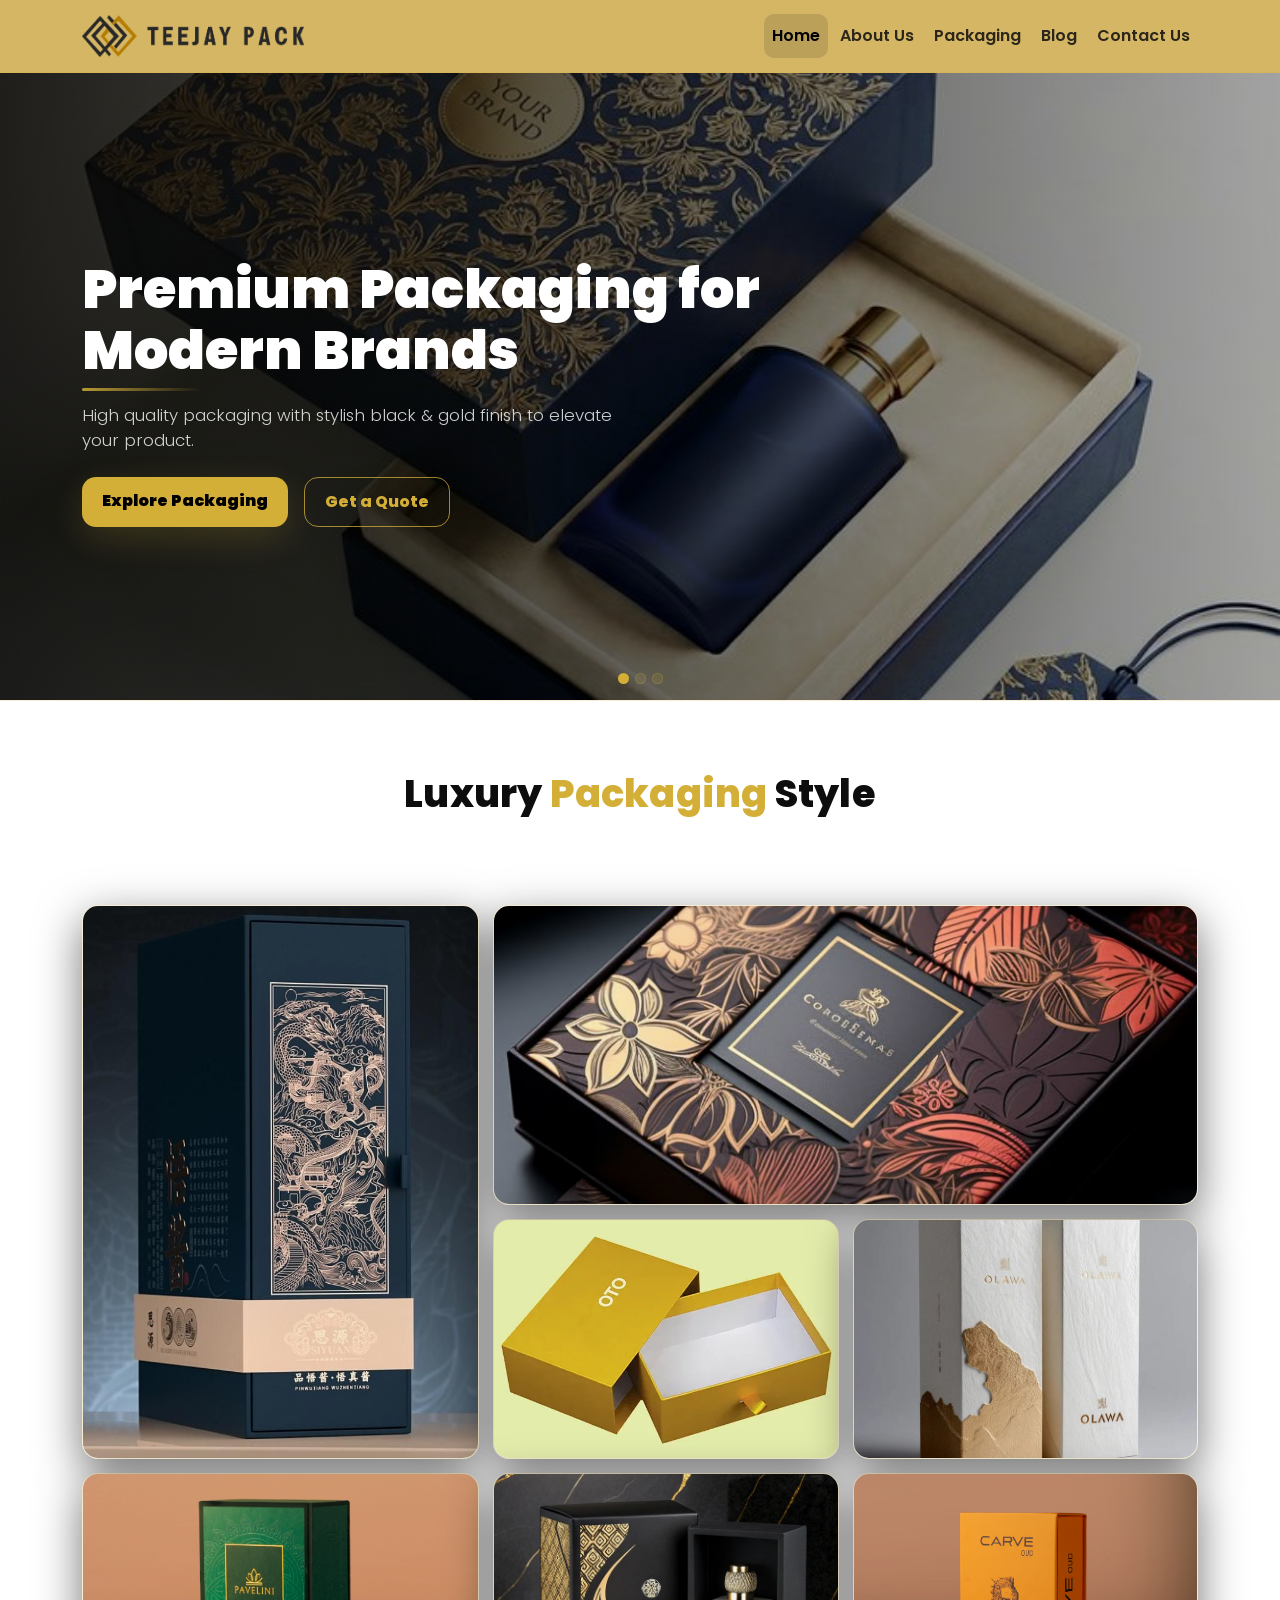
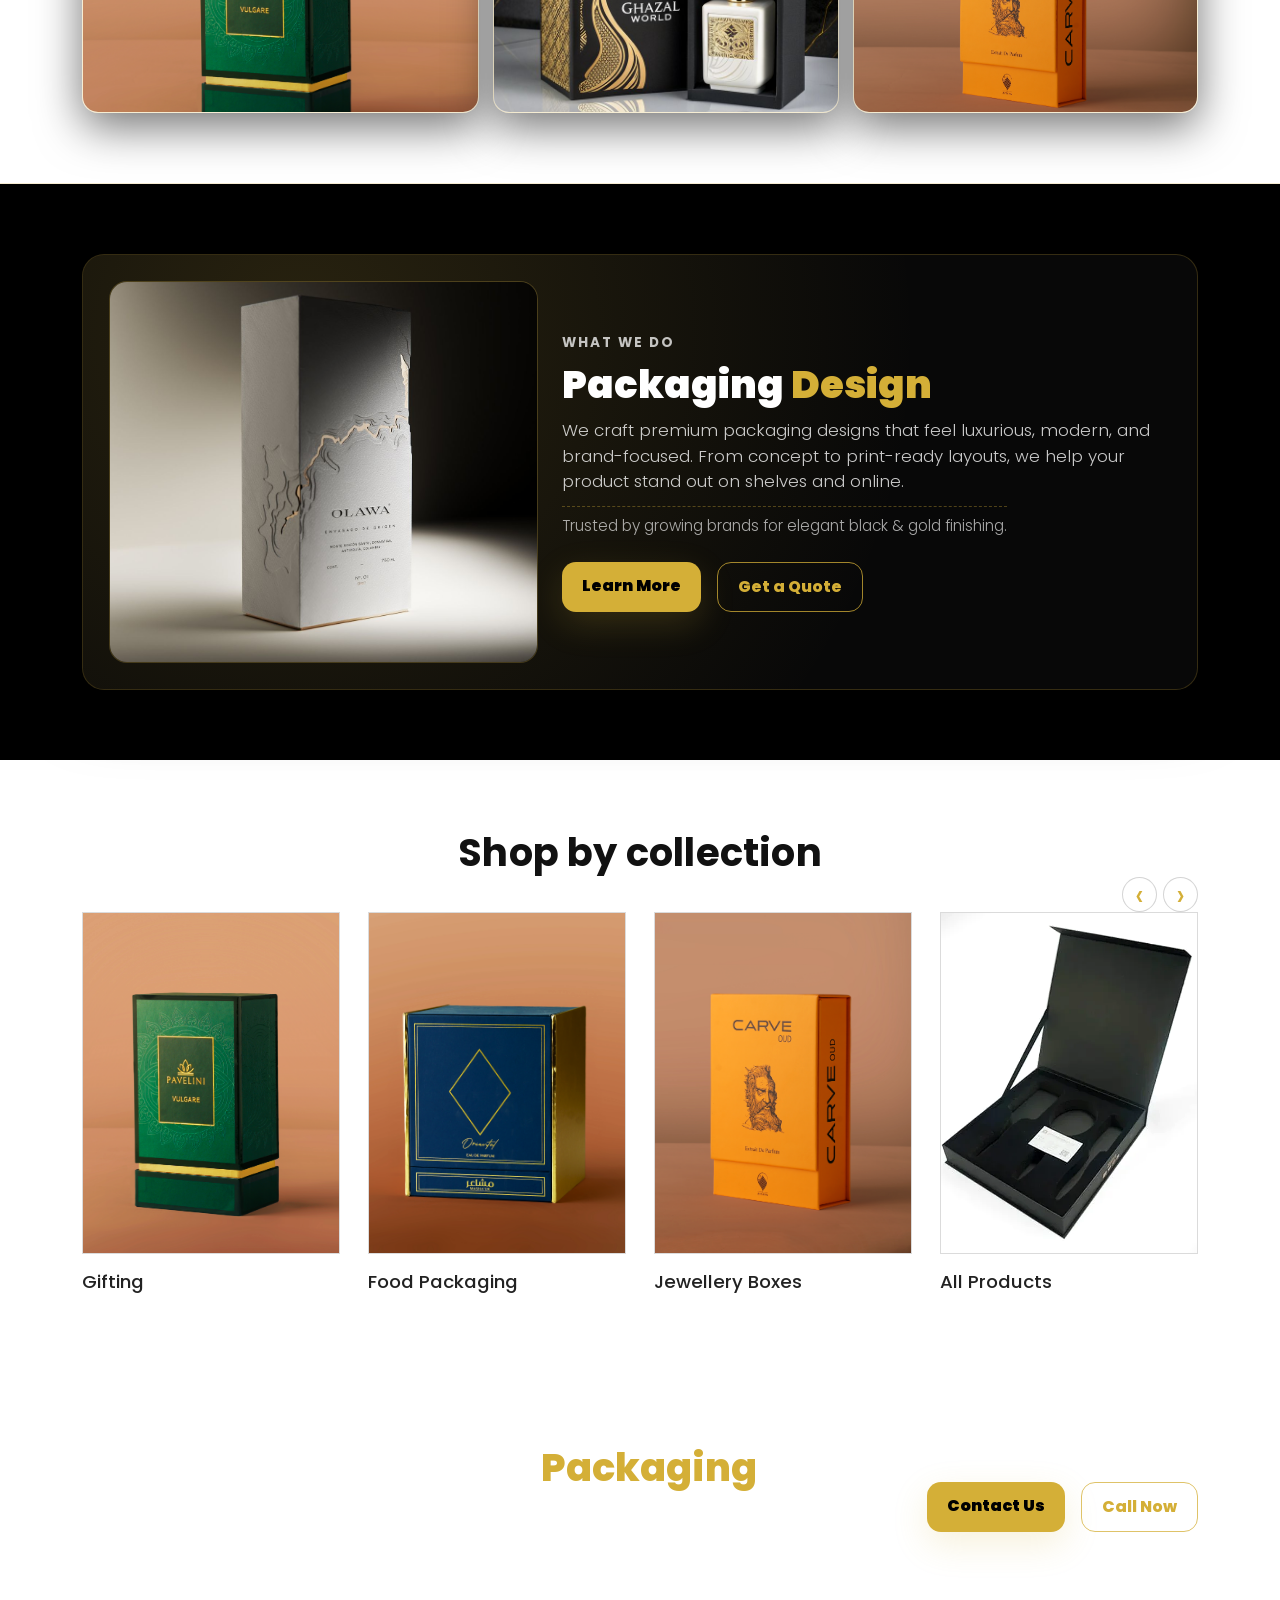
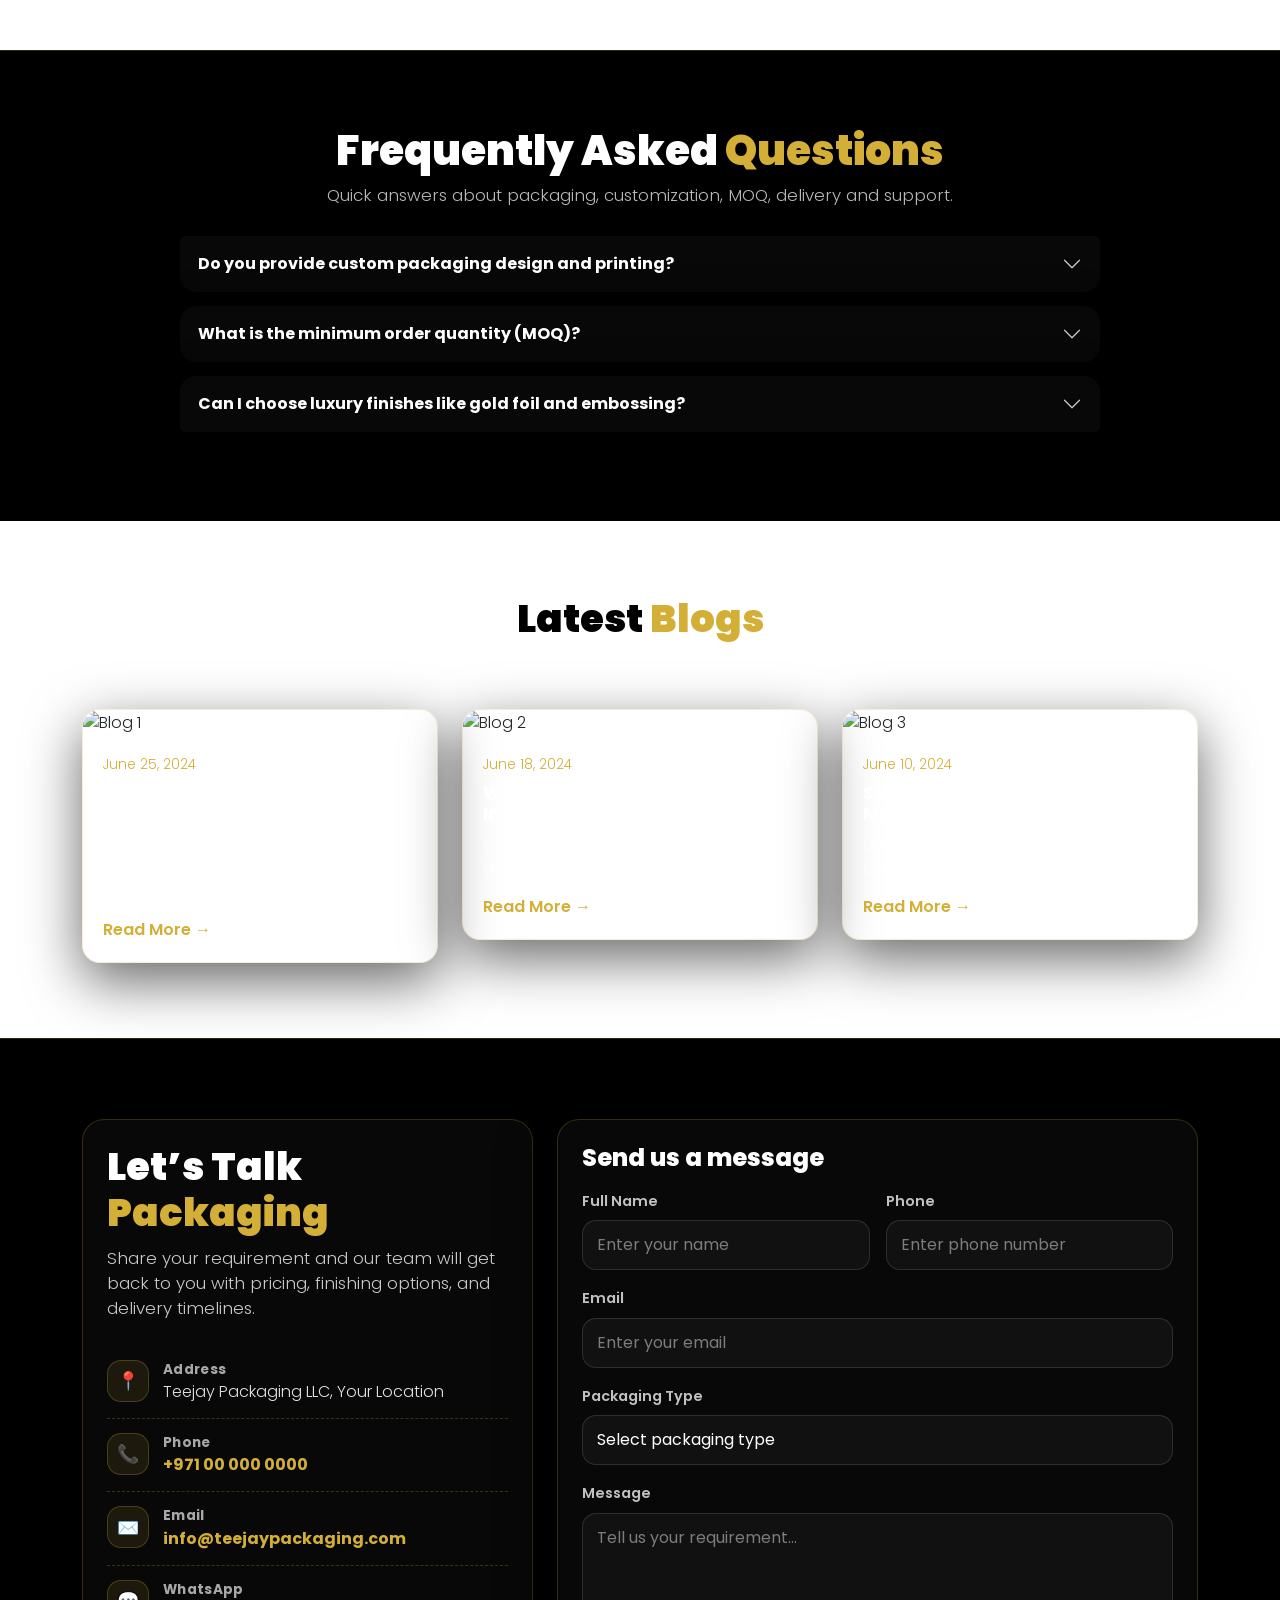
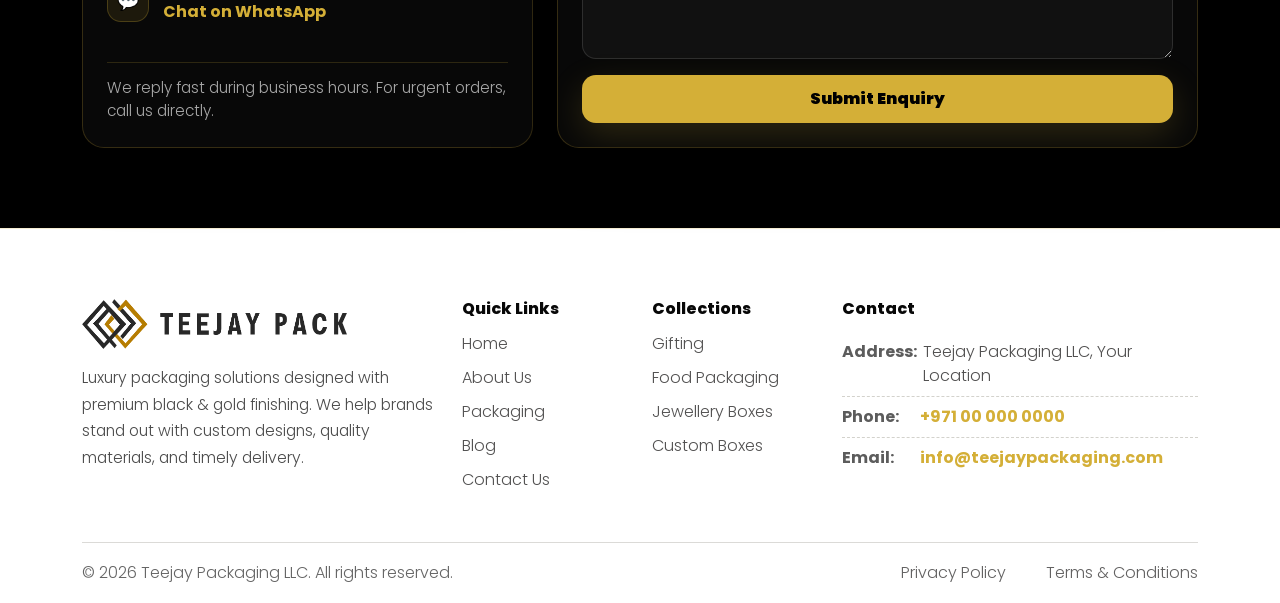
==== commit 374b864c: "updated files" ====
--- a/index.html
+++ b/index.html
@@ -1,693 +1,595 @@
 <!DOCTYPE html>
 <html lang="en">
 <head>
-    <meta charset="UTF-8">
-    <meta name="viewport" content="width=device-width, initial-scale=1.0">
-    <!-- ✅ Bootstrap 5 CSS -->
-<link href="https://cdn.jsdelivr.net/npm/bootstrap@5.3.3/dist/css/bootstrap.min.css" rel="stylesheet">
-<!-- Google Fonts - Poppins Light -->
-<link rel="preconnect" href="https://fonts.googleapis.com">
-<link rel="preconnect" href="https://fonts.gstatic.com" crossorigin>
-<link href="https://fonts.googleapis.com/css2?family=Poppins:wght@300;400;500;600;700&display=swap" rel="stylesheet">
-
- <!-- Bootstrap Icons -->
-    <link rel="stylesheet" href="https://cdn.jsdelivr.net/npm/bootstrap-icons@1.11.3/font/bootstrap-icons.min.css">
-<link rel="stylesheet" href="https://cdnjs.cloudflare.com/ajax/libs/OwlCarousel2/2.3.4/assets/owl.carousel.min.css">
-<link rel="stylesheet" href="https://cdnjs.cloudflare.com/ajax/libs/OwlCarousel2/2.3.4/assets/owl.theme.default.min.css">
-
-
-    <!-- Custom CSS -->
-    <link rel="stylesheet" href="/static/css/home.css">
-    <title>Teejay</title>
+  <meta charset="UTF-8" />
+  <meta name="viewport" content="width=device-width, initial-scale=1.0" />
+
+  <!-- ✅ Bootstrap 5 CSS -->
+  <link href="https://cdn.jsdelivr.net/npm/bootstrap@5.3.3/dist/css/bootstrap.min.css" rel="stylesheet">
+
+  <!-- Google Fonts - Poppins -->
+  <link rel="preconnect" href="https://fonts.googleapis.com">
+  <link rel="preconnect" href="https://fonts.gstatic.com" crossorigin>
+  <link href="https://fonts.googleapis.com/css2?family=Poppins:wght@300;400;500;600;700&display=swap" rel="stylesheet">
+
+  <!-- Bootstrap Icons -->
+  <link rel="stylesheet" href="https://cdn.jsdelivr.net/npm/bootstrap-icons@1.11.3/font/bootstrap-icons.min.css">
+
+  <!-- Owl -->
+  <link rel="stylesheet" href="https://cdnjs.cloudflare.com/ajax/libs/OwlCarousel2/2.3.4/assets/owl.carousel.min.css">
+  <link rel="stylesheet" href="https://cdnjs.cloudflare.com/ajax/libs/OwlCarousel2/2.3.4/assets/owl.theme.default.min.css">
+
+  <!-- ✅ FIXED Custom CSS path (relative) -->
+  <link rel="stylesheet" href="css/home.css">
+
+  <title>Teejay</title>
 </head>
+
 <body>
 
   <!-- ✅ Fixed Navbar -->
   <nav class="navbar navbar-expand-lg custom-navbar fixed-top">
     <div class="container">
-      <!-- Logo + Brand -->
-      <a class="navbar-brand d-flex align-items-center gap-2" href="/">
-        <img src="/static/images/teejay-packaging-LLC.webp" alt="Logo" class="brand-logo">
+      <a class="navbar-brand d-flex align-items-center gap-2" href="#">
+        <!-- ✅ FIXED image path (relative) -->
+        <img src="images/teejay-packaging-LLC.webp" alt="Logo" class="brand-logo">
       </a>
 
-      <!-- Mobile toggle -->
       <button class="navbar-toggler" type="button"
         data-bs-toggle="collapse" data-bs-target="#mainNavbar"
         aria-controls="mainNavbar" aria-expanded="false" aria-label="Toggle navigation">
         <span class="navbar-toggler-icon"></span>
       </button>
 
-      <!-- Links -->
       <div class="collapse navbar-collapse justify-content-end" id="mainNavbar">
         <ul class="navbar-nav align-items-lg-center gap-lg-1">
-          <li class="nav-item"><a class="nav-link active" href="/" style="color: black;">Home</a></li>
-          <li class="nav-item"><a class="nav-link" href="/about/">About Us</a></li>
-          <li class="nav-item"><a class="nav-link" href="/packaging/">Packaging</a></li>
-          <li class="nav-item"><a class="nav-link" href="/blog/">Blog</a></li>
-          <li class="nav-item"><a class="nav-link" href="/contact/">Contact Us</a></li>
+          <li class="nav-item"><a class="nav-link active" href="#" style="color: black;">Home</a></li>
+          <li class="nav-item"><a class="nav-link" href="#about">About Us</a></li>
+          <li class="nav-item"><a class="nav-link" href="#packaging">Packaging</a></li>
+          <li class="nav-item"><a class="nav-link" href="#blog">Blog</a></li>
+          <li class="nav-item"><a class="nav-link" href="#contact">Contact Us</a></li>
         </ul>
       </div>
     </div>
   </nav>
 
   <!-- ✅ HERO BACKGROUND SLIDER -->
- <section class="hero-bg-slider">
-  <div id="heroBgCarousel" class="carousel slide" data-bs-ride="carousel" data-bs-interval="4000">
-
-    <!-- indicators -->
-    <div class="carousel-indicators">
-      <button type="button" data-bs-target="#heroBgCarousel" data-bs-slide-to="0" class="active" aria-current="true"></button>
-      <button type="button" data-bs-target="#heroBgCarousel" data-bs-slide-to="1"></button>
-      <button type="button" data-bs-target="#heroBgCarousel" data-bs-slide-to="2"></button>
-    </div>
-
-    <div class="carousel-inner">
-
-      <!-- Slide 1 -->
-      <div class="carousel-item active">
-        <img src="/static/images/WhatsApp Image 2026-02-19 at 1.41.46 PM.jpeg" class="d-block w-100" alt="Slide 1">
-
-        <!-- Overlay -->
-        <div class="hero-overlay"></div>
-
-        <!-- Content -->
-        <div class="hero-content">
-          <div class="container">
-            <div class="hero-box">
-              <h1 class="hero-title">Premium Packaging for Modern Brands</h1>
-              <p class="hero-desc">High quality packaging with stylish black & gold finish to elevate your product.</p>
-
-              <div class="hero-actions d-flex flex-column flex-sm-row gap-3 mt-4">
-                <a href="/packaging/" class="btn btn-gold">Explore Packaging</a>
-                <a href="/contact/" class="btn btn-outline-gold">Get a Quote</a>
-              </div>
-            </div>
-          </div>
-        </div>
-      </div>
-
-      <!-- Slide 2 -->
-      <div class="carousel-item">
-        <img src="/static/images/WhatsApp Image 2026-02-19 at 1.41.48 PM (1).jpeg"
-             class="d-block w-100" alt="Slide 2">
-
-        <div class="hero-overlay"></div>
-
-        <div class="hero-content">
-          <div class="container">
-            <div class="hero-box">
-              <h1 class="hero-title">Custom Sizes, Materials & Finishes</h1>
-              <p class="hero-desc">Choose eco-friendly materials, premium lamination, and custom branding.</p>
-
-              <div class="hero-actions d-flex flex-column flex-sm-row gap-3 mt-4">
-                <a href="/about/" class="btn btn-gold">Know More</a>
-                <a href="/contact/" class="btn btn-outline-gold">Contact Us</a>
-              </div>
-            </div>
-          </div>
-        </div>
-      </div>
-
-      <!-- Slide 3 -->
-      <div class="carousel-item">
-        <img src="/static/images/WhatsApp Image 2026-02-19 at 1.41.48 PM (2).jpeg"
-             class="d-block w-100" alt="Slide 3">
-
-        <div class="hero-overlay"></div>
-
-        <div class="hero-content">
-          <div class="container">
-            <div class="hero-box">
-              <h1 class="hero-title">Fast Delivery & Trusted Support</h1>
-              <p class="hero-desc">Reliable production and timely delivery with professional customer support.</p>
-
-              <div class="hero-actions d-flex flex-column flex-sm-row gap-3 mt-4">
-                <a href="/blog/" class="btn btn-gold">Read Blog</a>
-                <a href="/contact/" class="btn btn-outline-gold">Enquire Now</a>
-              </div>
-            </div>
-          </div>
-        </div>
-      </div>
-
-    </div>
-
-    <!-- controls (optional) -->
-   
-
-  </div>
-</section>
-<section class="lux-section">
-  <div class="container">
-
-    <div class="text-center mb-4">
-      <h2 class="lux-heading">Luxury <span>Packaging</span> Style</h2>
-      <p class="lux-text">
-        Premium black & gold finishing, elegant textures, and high-end presentation that elevates your product value.
-      </p>
-    </div>
-
-    <div class="lux-grid">
-      <div class="lux-item big-left">
-        <img class="zoomable-img" src="/static/images/WhatsApp Image 2026-02-19 at 1.41.48 PM (3).jpeg" alt="Luxury Packaging 1">
-      </div>
-
-      <div class="lux-item top-wide">
-        <img  class="zoomable-img" src="" alt="Luxury Packaging 2">
-      </div>
-
-      <div class="lux-item mid-1">
-        <img class="zoomable-img" src="/static/images/package.webp" alt="Luxury Packaging 3">
-      </div>
-
-      <div class="lux-item mid-2">
-        <img class="zoomable-img" src="/static/images/WhatsApp Image 2026-02-19 at 1.41.47 PM.jpeg" alt="Luxury Packaging 4">
-      </div>
-
-      <div class="lux-item bot-1">
-        <img class="zoomable-img" src="/static/images/FDS09980.JPG.jpg.jpeg" alt="Luxury Packaging 5">
-      </div>
-
-      <div class="lux-item bot-2">
-        <img class="zoomable-img" src="/static/images/WhatsApp Image 2026-02-19 at 1.41.48 PM.jpeg" alt="Luxury Packaging 6">
-      </div>
-
-      <div class="lux-item bot-3">
-        <img class="zoomable-img" src="heroimg1.jpeg" alt="Luxury Packaging 7">
-      </div>
-    </div>
-
-  </div>
-  <!-- ✅ Image Zoom Modal -->
-<div class="modal fade" id="imageZoomModal" tabindex="-1" aria-hidden="true">
-  <div class="modal-dialog modal-dialog-centered modal-xl">
-    <div class="modal-content zoom-modal">
-      
-      <!-- Close Button -->
-      <button type="button" class="zoom-close" data-bs-dismiss="modal" aria-label="Close">
-        ✕
-      </button>
-
-      <div class="modal-body p-0">
-        <img id="zoomedImage" src="" alt="Zoomed Image" class="zoom-img">
-      </div>
-
-    </div>
-  </div>
-</div>
-
-</section>
-
-<section class="whatwedo-section">
-  <div class="container">
-    <div class="whatwedo-card">
-      <div class="row align-items-center g-4">
-
-        <!-- LEFT IMAGE -->
-        <div class="col-12 col-lg-5">
-          <div class="whatwedo-img">
-            <img src="/static/images/WhatsApp Image 2026-02-19 at 1.42.02 PM (1).jpeg"
-                 alt="Packaging Design">
-          </div>
-        </div>
-
-        <!-- RIGHT CONTENT -->
-        <div class="col-12 col-lg-7">
-          <div class="whatwedo-content">
-            <div class="whatwedo-kicker">WHAT WE DO</div>
-
-            <h2 class="whatwedo-title">
-              Packaging <span>Design</span>
-            </h2>
-
-            <p class="whatwedo-text">
-              We craft premium packaging designs that feel luxurious, modern, and brand-focused.
-              From concept to print-ready layouts, we help your product stand out on shelves and online.
-            </p>
-
-            <p class="whatwedo-note">
-              Trusted by growing brands for elegant black & gold finishing.
-            </p>
-
-            <div class="d-flex flex-column flex-sm-row gap-3 mt-4">
-              <a href="/packaging/" class="btn btn-gold">Learn More</a>
-              <a href="/contact/" class="btn btn-outline-gold">Get a Quote</a>
-            </div>
-          </div>
-        </div>
-
-      </div>
-    </div>
-  </div>
-</section>
-
-<br>
-
-
-<section class="shop-collection">
-  <div class="container">
-
-    <h2 class="shop-title">Shop by collection</h2>
-
-    
-      <!-- Custom Nav -->
-       <div class="shop-navs">
+  <section class="hero-bg-slider">
+    <div id="heroBgCarousel" class="carousel slide" data-bs-ride="carousel" data-bs-interval="4000">
+
+      <div class="carousel-indicators">
+        <button type="button" data-bs-target="#heroBgCarousel" data-bs-slide-to="0" class="active" aria-current="true"></button>
+        <button type="button" data-bs-target="#heroBgCarousel" data-bs-slide-to="1"></button>
+        <button type="button" data-bs-target="#heroBgCarousel" data-bs-slide-to="2"></button>
+      </div>
+
+      <div class="carousel-inner">
+
+        <div class="carousel-item active">
+          <img src="images/WhatsApp Image 2026-02-19 at 1.41.46 PM.jpeg" class="d-block w-100" alt="Slide 1">
+          <div class="hero-overlay"></div>
+
+          <div class="hero-content">
+            <div class="container">
+              <div class="hero-box">
+                <h1 class="hero-title">Premium Packaging for Modern Brands</h1>
+                <p class="hero-desc">High quality packaging with stylish black & gold finish to elevate your product.</p>
+                <div class="hero-actions d-flex flex-column flex-sm-row gap-3 mt-4">
+                  <a href="#packaging" class="btn btn-gold">Explore Packaging</a>
+                  <a href="#contact" class="btn btn-outline-gold">Get a Quote</a>
+                </div>
+              </div>
+            </div>
+          </div>
+        </div>
+
+        <div class="carousel-item">
+          <img src="images/WhatsApp Image 2026-02-19 at 1.41.48 PM (1).jpeg" class="d-block w-100" alt="Slide 2">
+          <div class="hero-overlay"></div>
+
+          <div class="hero-content">
+            <div class="container">
+              <div class="hero-box">
+                <h1 class="hero-title">Custom Sizes, Materials & Finishes</h1>
+                <p class="hero-desc">Choose eco-friendly materials, premium lamination, and custom branding.</p>
+                <div class="hero-actions d-flex flex-column flex-sm-row gap-3 mt-4">
+                  <a href="#about" class="btn btn-gold">Know More</a>
+                  <a href="#contact" class="btn btn-outline-gold">Contact Us</a>
+                </div>
+              </div>
+            </div>
+          </div>
+
+        </div>
+
+        <div class="carousel-item">
+          <img src="images/WhatsApp Image 2026-02-19 at 1.41.48 PM (2).jpeg" class="d-block w-100" alt="Slide 3">
+          <div class="hero-overlay"></div>
+
+          <div class="hero-content">
+            <div class="container">
+              <div class="hero-box">
+                <h1 class="hero-title">Fast Delivery & Trusted Support</h1>
+                <p class="hero-desc">Reliable production and timely delivery with professional customer support.</p>
+                <div class="hero-actions d-flex flex-column flex-sm-row gap-3 mt-4">
+                  <a href="#blog" class="btn btn-gold">Read Blog</a>
+                  <a href="#contact" class="btn btn-outline-gold">Enquire Now</a>
+                </div>
+              </div>
+            </div>
+          </div>
+
+        </div>
+
+      </div>
+    </div>
+  </section>
+
+  <!-- ✅ Luxury Section -->
+  <section class="lux-section" id="packaging">
+    <div class="container">
+
+      <div class="text-center mb-4">
+        <h2 class="lux-heading">Luxury <span>Packaging</span> Style</h2>
+        <p class="lux-text">
+          Premium black & gold finishing, elegant textures, and high-end presentation that elevates your product value.
+        </p>
+      </div>
+
+      <div class="lux-grid">
+        <div class="lux-item big-left">
+          <img class="zoomable-img" src="images/WhatsApp Image 2026-02-19 at 1.41.48 PM (3).jpeg" alt="Luxury 1">
+        </div>
+
+        <div class="lux-item top-wide">
+          <!-- ✅ FIX: removed empty src -->
+          <img class="zoomable-img" src="images/WhatsApp Image 2026-02-19 at 1.41.49 PM.jpeg" alt="Luxury 2">
+        </div>
+
+        <div class="lux-item mid-1">
+          <img class="zoomable-img" src="images/package.webp" alt="Luxury 3">
+        </div>
+
+        <div class="lux-item mid-2">
+          <img class="zoomable-img" src="images/WhatsApp Image 2026-02-19 at 1.41.47 PM.jpeg" alt="Luxury 4">
+        </div>
+
+        <div class="lux-item bot-1">
+          <img class="zoomable-img" src="images/FDS09980.JPG.jpg.jpeg" alt="Luxury 5">
+        </div>
+
+        <div class="lux-item bot-2">
+          <img class="zoomable-img" src="images/WhatsApp Image 2026-02-19 at 1.41.48 PM.jpeg" alt="Luxury 6">
+        </div>
+
+        <div class="lux-item bot-3">
+          <!-- ✅ FIX: previously heroimg1.jpeg without folder -->
+          <img class="zoomable-img" src="images/heroimg1.jpeg" alt="Luxury 7">
+        </div>
+      </div>
+
+    </div>
+
+    <!-- ✅ Image Zoom Modal -->
+    <div class="modal fade" id="imageZoomModal" tabindex="-1" aria-hidden="true">
+      <div class="modal-dialog modal-dialog-centered modal-xl">
+        <div class="modal-content zoom-modal">
+          <button type="button" class="zoom-close" data-bs-dismiss="modal" aria-label="Close">✕</button>
+          <div class="modal-body p-0 d-flex justify-content-center align-items-center">
+            <img id="zoomedImage" src="" alt="Zoomed Image" class="zoom-img">
+          </div>
+        </div>
+      </div>
+    </div>
+  </section>
+
+  <!-- ✅ What we do -->
+  <section class="whatwedo-section" id="about">
+    <div class="container">
+      <div class="whatwedo-card">
+        <div class="row align-items-center g-4">
+
+          <div class="col-12 col-lg-5">
+            <div class="whatwedo-img">
+              <img src="images/WhatsApp Image 2026-02-19 at 1.42.02 PM (1).jpeg" alt="Packaging Design">
+            </div>
+          </div>
+
+          <div class="col-12 col-lg-7">
+            <div class="whatwedo-content">
+              <div class="whatwedo-kicker">WHAT WE DO</div>
+              <h2 class="whatwedo-title">Packaging <span>Design</span></h2>
+              <p class="whatwedo-text">
+                We craft premium packaging designs that feel luxurious, modern, and brand-focused.
+                From concept to print-ready layouts, we help your product stand out on shelves and online.
+              </p>
+              <p class="whatwedo-note">Trusted by growing brands for elegant black & gold finishing.</p>
+
+              <div class="d-flex flex-column flex-sm-row gap-3 mt-4">
+                <a href="#packaging" class="btn btn-gold">Learn More</a>
+                <a href="#contact" class="btn btn-outline-gold">Get a Quote</a>
+              </div>
+
+            </div>
+          </div>
+
+        </div>
+      </div>
+    </div>
+  </section>
+
+  <!-- ✅ Shop by collection -->
+  <section class="shop-collection">
+    <div class="container">
+      <h2 class="shop-title">Shop by collection</h2>
+
+      <div class="shop-navs">
         <button class="shop-nav shop-prev" type="button" aria-label="Previous">‹</button>
         <button class="shop-nav shop-next" type="button" aria-label="Next">›</button>
       </div>
 
-      <!-- Slider -->
       <div class="owl-carousel owl-theme" id="collectionCarousel">
 
-        <a href="/packaging/" class="collection-card">
+        <a href="#packaging" class="collection-card">
           <div class="collection-img">
-            <img src="/static/images/FDS09980.JPG.jpg.jpeg" alt="Gifting">
+            <img src="images/FDS09980.JPG.jpg.jpeg" alt="Gifting">
           </div>
           <div class="collection-name">Gifting</div>
         </a>
 
-        <a href="/packaging/" class="collection-card">
+        <a href="#packaging" class="collection-card">
           <div class="collection-img">
-            <img src="/static/images/FDS09986.JPG.jpg.jpeg" alt="Food Packaging">
+            <img src="images/FDS09986.JPG.jpg.jpeg" alt="Food Packaging">
           </div>
           <div class="collection-name">Food Packaging</div>
         </a>
 
-        <a href="/packaging/" class="collection-card">
+        <a href="#packaging" class="collection-card">
           <div class="collection-img">
-            <img src="/static/images/heroimg1.jpeg" alt="Jewellery Boxes">
+            <img src="images/heroimg1.jpeg" alt="Jewellery Boxes">
           </div>
           <div class="collection-name">Jewellery Boxes</div>
         </a>
 
-        <a href="/packaging/" class="collection-card">
+        <a href="#packaging" class="collection-card">
           <div class="collection-img">
-            <img src="/static/images/packaging2.webp" alt="All Products">
+            <img src="images/packaging2.webp" alt="All Products">
           </div>
           <div class="collection-name">All Products</div>
         </a>
 
       </div>
-    
-
-  </div>
-</section>
-<section class="contact-banner">
-  <div class="container">
-    <div class="contact-banner-card">
-      <div class="row align-items-center g-3">
-        <div class="col-12 col-lg-8">
-          <h2 class="contact-banner-title">
-            Ready to upgrade your <span>Packaging</span>?
-          </h2>
-          <p class="contact-banner-text">
-            Share your requirement and we’ll suggest the best premium packaging options with pricing, finishing, and delivery details.
-          </p>
-        </div>
+    </div>
+  </section>
+
+  <!-- ✅ Contact Banner -->
+  <section class="contact-banner">
+    <div class="container">
+      <div class="contact-banner-card">
+        <div class="row align-items-center g-3">
+          <div class="col-12 col-lg-8">
+            <h2 class="contact-banner-title">Ready to upgrade your <span>Packaging</span>?</h2>
+            <p class="contact-banner-text">
+              Share your requirement and we’ll suggest the best premium packaging options with pricing, finishing, and delivery details.
+            </p>
+          </div>
+          <div class="col-12 col-lg-4">
+            <div class="d-flex gap-3 justify-content-lg-end contact-banner-actions flex-wrap">
+              <a href="#contact" class="btn btn-gold">Contact Us</a>
+              <a href="tel:+971000000000" class="btn btn-outline-gold">Call Now</a>
+            </div>
+          </div>
+        </div>
+      </div>
+    </div>
+  </section>
+
+  <!-- ✅ FAQ -->
+  <section class="faq-section">
+    <div class="container">
+      <div class="text-center mb-4">
+        <h2 class="faq-title">Frequently Asked <span>Questions</span></h2>
+        <p class="faq-subtitle">Quick answers about packaging, customization, MOQ, delivery and support.</p>
+      </div>
+
+      <div class="faq-wrap mx-auto">
+        <div class="accordion" id="faqAccordion">
+
+          <div class="accordion-item faq-item">
+            <h2 class="accordion-header" id="q1">
+              <button class="accordion-button collapsed faq-btn" type="button"
+                data-bs-toggle="collapse" data-bs-target="#a1">
+                Do you provide custom packaging design and printing?
+              </button>
+            </h2>
+            <div id="a1" class="accordion-collapse collapse" data-bs-parent="#faqAccordion">
+              <div class="accordion-body faq-body">
+                Yes. We provide complete support from design to print-ready packaging, including size, material, finish and branding.
+              </div>
+            </div>
+          </div>
+
+          <div class="accordion-item faq-item">
+            <h2 class="accordion-header" id="q2">
+              <button class="accordion-button collapsed faq-btn" type="button"
+                data-bs-toggle="collapse" data-bs-target="#a2">
+                What is the minimum order quantity (MOQ)?
+              </button>
+            </h2>
+            <div id="a2" class="accordion-collapse collapse" data-bs-parent="#faqAccordion">
+              <div class="accordion-body faq-body">
+                MOQ depends on the packaging type and material. Share your requirement and we’ll confirm the best MOQ and price.
+              </div>
+            </div>
+          </div>
+
+          <div class="accordion-item faq-item">
+            <h2 class="accordion-header" id="q3">
+              <button class="accordion-button collapsed faq-btn" type="button"
+                data-bs-toggle="collapse" data-bs-target="#a3">
+                Can I choose luxury finishes like gold foil and embossing?
+              </button>
+            </h2>
+            <div id="a3" class="accordion-collapse collapse" data-bs-parent="#faqAccordion">
+              <div class="accordion-body faq-body">
+                Yes. We offer premium finishes like gold foil, emboss/deboss, spot UV, matte/gloss lamination and more.
+              </div>
+            </div>
+          </div>
+
+        </div>
+      </div>
+    </div>
+  </section>
+
+  <!-- ✅ Blog -->
+  <section class="blog-section" id="blog">
+    <div class="container">
+      <div class="blog-head text-center">
+        <h2 class="blog-title">Latest <span>Blogs</span></h2>
+        <p class="blog-subtitle">Discover insights, trends and premium packaging ideas from our experts.</p>
+      </div>
+
+      <div class="row g-4 mt-2">
+        <div class="col-12 col-md-6 col-lg-4">
+          <div class="blog-card">
+            <div class="blog-img">
+              <img src="https://images.unsplash.com/photo-1523292562811-8fa7962a78c8?q=80&w=1200&auto=format&fit=crop" alt="Blog 1">
+            </div>
+            <div class="blog-content">
+              <div class="blog-date">June 25, 2024</div>
+              <h5 class="blog-heading">Luxury Packaging Trends for Premium Brands</h5>
+              <p class="blog-text">Discover how black & gold packaging enhances brand value and attracts premium customers.</p>
+              <a href="#" class="blog-read">Read More →</a>
+            </div>
+          </div>
+        </div>
+
+        <div class="col-12 col-md-6 col-lg-4">
+          <div class="blog-card">
+            <div class="blog-img">
+              <img src="https://images.unsplash.com/photo-1512436991641-6745cdb1723f?q=80&w=1200&auto=format&fit=crop" alt="Blog 2">
+            </div>
+            <div class="blog-content">
+              <div class="blog-date">June 18, 2024</div>
+              <h5 class="blog-heading">Why Custom Packaging Increases Sales</h5>
+              <p class="blog-text">Custom design creates a unique identity and improves product presentation.</p>
+              <a href="#" class="blog-read">Read More →</a>
+            </div>
+          </div>
+        </div>
+
+        <div class="col-12 col-md-6 col-lg-4">
+          <div class="blog-card">
+            <div class="blog-img">
+              <img src="https://images.unsplash.com/photo-1520975958225-3f61d1b82a51?q=80&w=1200&auto=format&fit=crop" alt="Blog 3">
+            </div>
+            <div class="blog-content">
+              <div class="blog-date">June 10, 2024</div>
+              <h5 class="blog-heading">Sustainable Packaging for Modern Businesses</h5>
+              <p class="blog-text">Learn how eco-friendly packaging options benefit your brand and environment.</p>
+              <a href="#" class="blog-read">Read More →</a>
+            </div>
+          </div>
+        </div>
+
+      </div>
+    </div>
+  </section>
+
+  <!-- ✅ Contact -->
+  <section class="contact-form-section" id="contact">
+    <div class="container">
+      <div class="row g-4 align-items-stretch">
+
+        <div class="col-12 col-lg-5">
+          <div class="contact-info-box h-100">
+            <h2 class="contact-form-title">Let’s Talk <span>Packaging</span></h2>
+            <p class="contact-form-subtitle">
+              Share your requirement and our team will get back to you with pricing, finishing options, and delivery timelines.
+            </p>
+
+            <div class="contact-info-list mt-4">
+              <div class="info-item">
+                <div class="info-icon">📍</div>
+                <div>
+                  <div class="info-label">Address</div>
+                  <div class="info-text">Teejay Packaging LLC, Your Location</div>
+                </div>
+              </div>
+
+              <div class="info-item">
+                <div class="info-icon">📞</div>
+                <div>
+                  <div class="info-label">Phone</div>
+                  <a class="info-link" href="tel:+971000000000">+971 00 000 0000</a>
+                </div>
+              </div>
+
+              <div class="info-item">
+                <div class="info-icon">✉️</div>
+                <div>
+                  <div class="info-label">Email</div>
+                  <a class="info-link" href="mailto:info@teejaypackaging.com">info@teejaypackaging.com</a>
+                </div>
+              </div>
+
+              <div class="info-item">
+                <div class="info-icon">💬</div>
+                <div>
+                  <div class="info-label">WhatsApp</div>
+                  <a class="info-link" target="_blank" href="https://wa.me/971000000000">Chat on WhatsApp</a>
+                </div>
+              </div>
+            </div>
+
+            <div class="contact-mini-note mt-4">
+              We reply fast during business hours. For urgent orders, call us directly.
+            </div>
+          </div>
+        </div>
+
+        <div class="col-12 col-lg-7">
+          <div class="contact-form-card h-100">
+            <h4 class="form-heading">Send us a message</h4>
+
+            <form action="#" method="post" class="mt-3">
+              <div class="row g-3">
+                <div class="col-12 col-md-6">
+                  <label class="form-label">Full Name</label>
+                  <input type="text" class="form-control lux-input" placeholder="Enter your name" required>
+                </div>
+
+                <div class="col-12 col-md-6">
+                  <label class="form-label">Phone</label>
+                  <input type="text" class="form-control lux-input" placeholder="Enter phone number" required>
+                </div>
+
+                <div class="col-12">
+                  <label class="form-label">Email</label>
+                  <input type="email" class="form-control lux-input" placeholder="Enter your email" required>
+                </div>
+
+                <div class="col-12">
+                  <label class="form-label">Packaging Type</label>
+                  <select class="form-select lux-input" required>
+                    <option value="" selected disabled>Select packaging type</option>
+                    <option>Gifting</option>
+                    <option>Food Packaging</option>
+                    <option>Jewellery Boxes</option>
+                    <option>Custom Boxes</option>
+                  </select>
+                </div>
+
+                <div class="col-12">
+                  <label class="form-label">Message</label>
+                  <textarea class="form-control lux-input" rows="5" placeholder="Tell us your requirement..." required></textarea>
+                </div>
+
+                <div class="col-12">
+                  <button type="submit" class="btn btn-gold w-100">Submit Enquiry</button>
+                </div>
+              </div>
+            </form>
+
+          </div>
+        </div>
+
+      </div>
+    </div>
+  </section>
+
+  <!-- ✅ Footer -->
+  <footer class="site-footer">
+    <div class="container">
+
+      <div class="row g-4">
 
         <div class="col-12 col-lg-4">
-          <div class="d-flex gap-3 justify-content-lg-end contact-banner-actions flex-wrap">
-            <a href="/contact/" class="btn btn-gold">Contact Us</a>
-            <a href="tel:+971000000000" class="btn btn-outline-gold">Call Now</a>
-            <!-- or use WhatsApp -->
-            <!-- <a href="https://wa.me/971000000000" class="btn btn-outline-gold" target="_blank">WhatsApp</a> -->
-          </div>
-        </div>
-      </div>
-    </div>
-  </div>
-</section>
-<section class="faq-section">
-  <div class="container">
-    <div class="text-center mb-4">
-      <h2 class="faq-title">Frequently Asked <span>Questions</span></h2>
-      <p class="faq-subtitle">Quick answers about packaging, customization, MOQ, delivery and support.</p>
-    </div>
-
-    <div class="faq-wrap mx-auto">
-      <div class="accordion" id="faqAccordion">
-
-        <!-- Item 1 -->
-        <div class="accordion-item faq-item">
-          <h2 class="accordion-header" id="q1">
-            <button class="accordion-button collapsed faq-btn" type="button"
-              data-bs-toggle="collapse" data-bs-target="#a1" aria-expanded="false" aria-controls="a1">
-              Do you provide custom packaging design and printing?
-            </button>
-          </h2>
-          <div id="a1" class="accordion-collapse collapse" aria-labelledby="q1" data-bs-parent="#faqAccordion">
-            <div class="accordion-body faq-body">
-              Yes. We provide complete support from design to print-ready packaging, including size, material, finish and branding.
-            </div>
-          </div>
-        </div>
-
-        <!-- Item 2 -->
-        <div class="accordion-item faq-item">
-          <h2 class="accordion-header" id="q2">
-            <button class="accordion-button collapsed faq-btn" type="button"
-              data-bs-toggle="collapse" data-bs-target="#a2" aria-expanded="false" aria-controls="a2">
-              What is the minimum order quantity (MOQ)?
-            </button>
-          </h2>
-          <div id="a2" class="accordion-collapse collapse" aria-labelledby="q2" data-bs-parent="#faqAccordion">
-            <div class="accordion-body faq-body">
-              MOQ depends on the packaging type and material. Share your requirement and we’ll confirm the best MOQ and price.
-            </div>
-          </div>
-        </div>
-
-        <!-- Item 3 -->
-        <div class="accordion-item faq-item">
-          <h2 class="accordion-header" id="q3">
-            <button class="accordion-button collapsed faq-btn" type="button"
-              data-bs-toggle="collapse" data-bs-target="#a3" aria-expanded="false" aria-controls="a3">
-              Can I choose luxury finishes like gold foil and embossing?
-            </button>
-          </h2>
-          <div id="a3" class="accordion-collapse collapse" aria-labelledby="q3" data-bs-parent="#faqAccordion">
-            <div class="accordion-body faq-body">
-              Yes. We offer premium finishes like gold foil, emboss/deboss, spot UV, matte/gloss lamination and more.
-            </div>
-          </div>
-        </div>
-
-        <!-- Item 4 -->
-        <div class="accordion-item faq-item">
-          <h2 class="accordion-header" id="q4">
-            <button class="accordion-button collapsed faq-btn" type="button"
-              data-bs-toggle="collapse" data-bs-target="#a4" aria-expanded="false" aria-controls="a4">
-              How long does production and delivery take?
-            </button>
-          </h2>
-          <div id="a4" class="accordion-collapse collapse" aria-labelledby="q4" data-bs-parent="#faqAccordion">
-            <div class="accordion-body faq-body">
-              Timelines vary based on quantity and customization. Typically production takes a few days to weeks depending on complexity.
-            </div>
-          </div>
-        </div>
-
-        <!-- Item 5 -->
-        <div class="accordion-item faq-item">
-          <h2 class="accordion-header" id="q5">
-            <button class="accordion-button collapsed faq-btn" type="button"
-              data-bs-toggle="collapse" data-bs-target="#a5" aria-expanded="false" aria-controls="a5">
-              How can I request a quotation?
-            </button>
-          </h2>
-          <div id="a5" class="accordion-collapse collapse" aria-labelledby="q5" data-bs-parent="#faqAccordion">
-            <div class="accordion-body faq-body">
-              Click “Get a Quote” or “Contact Us” and share product type, size, quantity and finishing requirements.
-            </div>
-          </div>
-        </div>
-
-      </div>
-    </div>
-
-  </div>
-</section>
-<section class="blog-section">
-  <div class="container">
-
-    <div class="blog-head text-center">
-      <h2 class="blog-title">Latest <span>Blogs</span></h2>
-      <p class="blog-subtitle">
-        Discover insights, trends and premium packaging ideas from our experts.
-      </p>
-    </div>
-
-    <div class="row g-4 mt-2">
-
-      <!-- Blog Card 1 -->
-      <div class="col-12 col-md-6 col-lg-4">
-        <div class="blog-card">
-          <div class="blog-img">
-            <img src="https://images.unsplash.com/photo-1523292562811-8fa7962a78c8?q=80&w=1200&auto=format&fit=crop"
-                 alt="Blog 1">
-          </div>
-          <div class="blog-content">
-            <div class="blog-date">June 25, 2024</div>
-            <h5 class="blog-heading">
-              Luxury Packaging Trends for Premium Brands
-            </h5>
-            <p class="blog-text">
-              Discover how black & gold packaging enhances brand value and attracts premium customers.
+          <div class="footer-brand">
+            <img src="images/teejay-packaging-LLC.webp" class="footer-logo" alt="Teejay Packaging">
+            <p class="footer-text mt-3">
+              Luxury packaging solutions designed with premium black & gold finishing.
+              We help brands stand out with custom designs, quality materials, and timely delivery.
             </p>
-            <a href="/blog/" class="blog-read">Read More →</a>
-          </div>
-        </div>
-      </div>
-
-      <!-- Blog Card 2 -->
-      <div class="col-12 col-md-6 col-lg-4">
-        <div class="blog-card">
-          <div class="blog-img">
-            <img src="https://images.unsplash.com/photo-1512436991641-6745cdb1723f?q=80&w=1200&auto=format&fit=crop"
-                 alt="Blog 2">
-          </div>
-          <div class="blog-content">
-            <div class="blog-date">June 18, 2024</div>
-            <h5 class="blog-heading">
-              Why Custom Packaging Increases Sales
-            </h5>
-            <p class="blog-text">
-              Custom design creates a unique identity and improves product presentation.
-            </p>
-            <a href="/blog/" class="blog-read">Read More →</a>
-          </div>
-        </div>
-      </div>
-
-      <!-- Blog Card 3 -->
-      <div class="col-12 col-md-6 col-lg-4">
-        <div class="blog-card">
-          <div class="blog-img">
-            <img src="https://images.unsplash.com/photo-1520975958225-3f61d1b82a51?q=80&w=1200&auto=format&fit=crop"
-                 alt="Blog 3">
-          </div>
-          <div class="blog-content">
-            <div class="blog-date">June 10, 2024</div>
-            <h5 class="blog-heading">
-              Sustainable Packaging for Modern Businesses
-            </h5>
-            <p class="blog-text">
-              Learn how eco-friendly packaging options benefit your brand and environment.
-            </p>
-            <a href="/blog/" class="blog-read">Read More →</a>
-          </div>
-        </div>
-      </div>
-
-    </div>
-
-  </div>
-</section>
-<section class="contact-form-section">
-  <div class="container">
-    <div class="row g-4 align-items-stretch">
-
-      <!-- LEFT INFO -->
-      <div class="col-12 col-lg-5">
-        <div class="contact-info-box h-100">
-          <h2 class="contact-form-title">Let’s Talk <span>Packaging</span></h2>
-          <p class="contact-form-subtitle">
-            Share your requirement and our team will get back to you with pricing, finishing options, and delivery timelines.
-          </p>
-
-          <div class="contact-info-list mt-4">
-            <div class="info-item">
-              <div class="info-icon">📍</div>
-              <div>
-                <div class="info-label">Address</div>
-                <div class="info-text">Teejay Packaging LLC, Your Location</div>
-              </div>
-            </div>
-
-            <div class="info-item">
-              <div class="info-icon">📞</div>
-              <div>
-                <div class="info-label">Phone</div>
-                <a class="info-link" href="tel:+971000000000">+971 00 000 0000</a>
-              </div>
-            </div>
-
-            <div class="info-item">
-              <div class="info-icon">✉️</div>
-              <div>
-                <div class="info-label">Email</div>
-                <a class="info-link" href="mailto:info@teejaypackaging.com">info@teejaypackaging.com</a>
-              </div>
-            </div>
-
-            <div class="info-item">
-              <div class="info-icon">💬</div>
-              <div>
-                <div class="info-label">WhatsApp</div>
-                <a class="info-link" target="_blank" href="https://wa.me/971000000000">Chat on WhatsApp</a>
-              </div>
-            </div>
-          </div>
-
-          <div class="contact-mini-note mt-4">
-            We reply fast during business hours. For urgent orders, call us directly.
-          </div>
-        </div>
-      </div>
-
-      <!-- RIGHT FORM -->
-      <div class="col-12 col-lg-7">
-        <div class="contact-form-card h-100">
-          <h4 class="form-heading">Send us a message</h4>
-
-          <form action="#" method="post" class="mt-3">
-            <div class="row g-3">
-              <div class="col-12 col-md-6">
-                <label class="form-label">Full Name</label>
-                <input type="text" class="form-control lux-input" placeholder="Enter your name" required>
-              </div>
-
-              <div class="col-12 col-md-6">
-                <label class="form-label">Phone</label>
-                <input type="text" class="form-control lux-input" placeholder="Enter phone number" required>
-              </div>
-
-              <div class="col-12">
-                <label class="form-label">Email</label>
-                <input type="email" class="form-control lux-input" placeholder="Enter your email" required>
-              </div>
-
-              <div class="col-12">
-                <label class="form-label">Packaging Type</label>
-                <select class="form-select lux-input" required>
-                  <option value="" selected disabled>Select packaging type</option>
-                  <option>Gifting</option>
-                  <option>Food Packaging</option>
-                  <option>Jewellery Boxes</option>
-                  <option>Custom Boxes</option>
-                </select>
-              </div>
-
-              <div class="col-12">
-                <label class="form-label">Message</label>
-                <textarea class="form-control lux-input" rows="5" placeholder="Tell us your requirement..." required></textarea>
-              </div>
-
-              <div class="col-12">
-                <button type="submit" class="btn btn-gold w-100">Submit Enquiry</button>
-              </div>
-            </div>
-          </form>
-
-        </div>
-      </div>
-
-    </div>
-  </div>
-</section>
-<footer class="site-footer">
-  <div class="container">
-
-    <div class="row g-4">
-
-      <!-- Logo / About -->
-      <div class="col-12 col-lg-4">
-        <div class="footer-brand">
-          <img src="/static/images/teejay-packaging-LLC.webp" class="footer-logo" alt="Teejay Packaging">
-          <p class="footer-text mt-3">
-            Luxury packaging solutions designed with premium black & gold finishing.
-            We help brands stand out with custom designs, quality materials, and timely delivery.
-          </p>
-
-          
-        </div>
-      </div>
-
-      <!-- Quick Links -->
-      <div class="col-6 col-lg-2">
-        <h6 class="footer-title">Quick Links</h6>
-        <ul class="footer-links">
-          <li><a href="/">Home</a></li>
-          <li><a href="/about/">About Us</a></li>
-          <li><a href="/packaging/">Packaging</a></li>
-          <li><a href="/blog/">Blog</a></li>
-          <li><a href="/contact/">Contact Us</a></li>
-        </ul>
-      </div>
-
-      <!-- Services -->
-      <div class="col-6 col-lg-2">
-        <h6 class="footer-title">Collections</h6>
-        <ul class="footer-links">
-          <li><a href="/packaging/">Gifting</a></li>
-          <li><a href="/packaging/">Food Packaging</a></li>
-          <li><a href="/packaging/">Jewellery Boxes</a></li>
-          <li><a href="/packaging/">Custom Boxes</a></li>
-        </ul>
-      </div>
-
-      <!-- Contact -->
-      <div class="col-12 col-lg-4">
-        <h6 class="footer-title">Contact</h6>
-
-        <div class="footer-contact">
-          <div class="fc-item">
-            <span class="fc-label">Address:</span>
-            <span class="fc-value">Teejay Packaging LLC, Your Location</span>
-          </div>
-
-          <div class="fc-item">
-            <span class="fc-label">Phone:</span>
-            <a class="fc-link" href="tel:+971000000000">+971 00 000 0000</a>
-          </div>
-
-          <div class="fc-item">
-            <span class="fc-label">Email:</span>
-            <a class="fc-link" href="mailto:info@teejaypackaging.com">info@teejaypackaging.com</a>
-          </div>
-        </div>
-
-        <!-- Newsletter -->
-       
-      </div>
-
-    </div>
-
-    <!-- Bottom Bar -->
-    <div class="footer-bottom">
-      <div class="row g-2 align-items-center">
-        <div class="col-12 col-md-6">
-          <div class="footer-copy">© <span id="footerYear"></span> Teejay Packaging LLC. All rights reserved.</div>
-        </div>
-        <div class="col-12 col-md-6 text-md-end">
-          <a class="footer-small-link" href="#">Privacy Policy</a>
-          <span class="footer-dot">•</span>
-          <a class="footer-small-link" href="#">Terms & Conditions</a>
-        </div>
-      </div>
-    </div>
-
-  </div>
-</footer>
-
-<script>
-  document.getElementById("footerYear").textContent = new Date().getFullYear();
-</script>
-
-
-  <!-- ✅ Bootstrap JS (ONLY ONCE) -->
+          </div>
+        </div>
+
+        <div class="col-6 col-lg-2">
+          <h6 class="footer-title">Quick Links</h6>
+          <ul class="footer-links">
+            <li><a href="#">Home</a></li>
+            <li><a href="#about">About Us</a></li>
+            <li><a href="#packaging">Packaging</a></li>
+            <li><a href="#blog">Blog</a></li>
+            <li><a href="#contact">Contact Us</a></li>
+          </ul>
+        </div>
+
+        <div class="col-6 col-lg-2">
+          <h6 class="footer-title">Collections</h6>
+          <ul class="footer-links">
+            <li><a href="#packaging">Gifting</a></li>
+            <li><a href="#packaging">Food Packaging</a></li>
+            <li><a href="#packaging">Jewellery Boxes</a></li>
+            <li><a href="#packaging">Custom Boxes</a></li>
+          </ul>
+        </div>
+
+        <div class="col-12 col-lg-4">
+          <h6 class="footer-title">Contact</h6>
+
+          <div class="footer-contact">
+            <div class="fc-item">
+              <span class="fc-label">Address:</span>
+              <span class="fc-value">Teejay Packaging LLC, Your Location</span>
+            </div>
+
+            <div class="fc-item">
+              <span class="fc-label">Phone:</span>
+              <a class="fc-link" href="tel:+971000000000">+971 00 000 0000</a>
+            </div>
+
+            <div class="fc-item">
+              <span class="fc-label">Email:</span>
+              <a class="fc-link" href="mailto:info@teejaypackaging.com">info@teejaypackaging.com</a>
+            </div>
+          </div>
+        </div>
+
+      </div>
+
+      <div class="footer-bottom">
+        <div class="row g-2 align-items-center">
+          <div class="col-12 col-md-6">
+            <div class="footer-copy">© <span id="footerYear"></span> Teejay Packaging LLC. All rights reserved.</div>
+          </div>
+          <div class="col-12 col-md-6 text-md-end">
+            <a class="footer-small-link" href="#">Privacy Policy</a>
+            <span class="footer-dot">•</span>
+            <a class="footer-small-link" href="#">Terms & Conditions</a>
+          </div>
+        </div>
+      </div>
+
+    </div>
+  </footer>
+
+  <script>
+    document.getElementById("footerYear").textContent = new Date().getFullYear();
+  </script>
+
+  <!-- ✅ Scripts (correct order) -->
+  <script src="https://cdnjs.cloudflare.com/ajax/libs/jquery/3.7.1/jquery.min.js"></script>
+  <script src="https://cdnjs.cloudflare.com/ajax/libs/OwlCarousel2/2.3.4/owl.carousel.min.js"></script>
   <script src="https://cdn.jsdelivr.net/npm/bootstrap@5.3.3/dist/js/bootstrap.bundle.min.js"></script>
-<script src="https://cdnjs.cloudflare.com/ajax/libs/jquery/3.7.1/jquery.min.js"></script>
-<script src="https://cdnjs.cloudflare.com/ajax/libs/OwlCarousel2/2.3.4/owl.carousel.min.js"></script>
-
-  <!-- ✅ FIX: Close navbar on link click (MUST be AFTER bootstrap) -->
+
+  <!-- ✅ Navbar close + Zoom + Carousel -->
   <script>
     document.addEventListener("DOMContentLoaded", function () {
       const collapseEl = document.getElementById("mainNavbar");
-      const toggler = document.querySelector(".navbar-toggler");
-      if (!collapseEl || !toggler) return;
-
-      // Close when clicking any link inside the opened menu
+      if (!collapseEl) return;
+
       collapseEl.addEventListener("click", function (e) {
         const link = e.target.closest("a");
         if (!link) return;
@@ -698,65 +600,46 @@
         }
       });
 
-      // Optional: close when clicking outside navbar (mobile)
-      document.addEventListener("click", function (e) {
-        const clickedInsideNavbar = e.target.closest(".navbar");
-        if (!clickedInsideNavbar && collapseEl.classList.contains("show")) {
-          const bsCollapse = bootstrap.Collapse.getOrCreateInstance(collapseEl);
-          bsCollapse.hide();
+      // Zoom modal
+      const modalEl = document.getElementById("imageZoomModal");
+      const zoomImg = document.getElementById("zoomedImage");
+      if (modalEl && zoomImg) {
+        const bsModal = new bootstrap.Modal(modalEl);
+
+        document.querySelectorAll(".zoomable-img").forEach((img) => {
+          img.addEventListener("click", function () {
+            zoomImg.src = this.src;
+            zoomImg.alt = this.alt || "Zoomed";
+            bsModal.show();
+          });
+        });
+
+        modalEl.addEventListener("hidden.bs.modal", function () {
+          zoomImg.src = "";
+        });
+      }
+
+      // Owl
+      const $c = $("#collectionCarousel");
+      $c.owlCarousel({
+        loop: true,
+        margin: 28,
+        nav: false,
+        dots: true,
+        autoplay: true,
+        autoplayTimeout: 3500,
+        autoplayHoverPause: true,
+        responsive: {
+          0: { items: 1 },
+          576: { items: 2 },
+          992: { items: 4 }
         }
       });
+
+      $(".shop-next").click(function () { $c.trigger("next.owl.carousel"); });
+      $(".shop-prev").click(function () { $c.trigger("prev.owl.carousel"); });
     });
-  
-    
-  document.addEventListener("DOMContentLoaded", function () {
-    const modalEl = document.getElementById("imageZoomModal");
-    const zoomImg = document.getElementById("zoomedImage");
-    if (!modalEl || !zoomImg) return;
-
-    const bsModal = new bootstrap.Modal(modalEl);
-
-    document.querySelectorAll(".zoomable-img").forEach((img) => {
-      img.addEventListener("click", function () {
-        zoomImg.src = this.src;            // use same image
-        zoomImg.alt = this.alt || "Zoomed";
-        bsModal.show();
-      });
-    });
-
-    // Optional: clear src on close (prevents flicker next time)
-    modalEl.addEventListener("hidden.bs.modal", function () {
-      zoomImg.src = "";
-    });
-  });
-
-
-  
-  $(document).ready(function () {
-    const $c = $("#collectionCarousel");
-
-    $c.owlCarousel({
-      loop: true,
-      margin: 28,
-      nav: false,
-      dots: true,
-      autoplay: true,
-      autoplayTimeout: 3500,
-      autoplayHoverPause: true,
-      responsive: {
-        0: { items: 1 },
-        576: { items: 2 },
-        992: { items: 4 }
-      }
-    });
-
-    $(".shop-next").click(function () { $c.trigger("next.owl.carousel"); });
-    $(".shop-prev").click(function () { $c.trigger("prev.owl.carousel"); });
-  });
-
-
-</script>
-
+  </script>
 
 </body>
 </html>
--- a/css/home.css
+++ b/css/home.css
@@ -0,0 +1,1739 @@
+:root{
+    --nav-black:#000;
+    --gold:#d4af37; /* golden yellow */
+    --nav-white:#fff;
+    --gold-black:#d4b664;
+    --text-muted: rgba(255,255,255,.75);
+    --border-gold: rgba(212,175,55,.25);
+    --black:#000;
+    --gold-soft: rgba(212,175,55,.25);
+  }
+  body {
+    font-family: 'Poppins', sans-serif;
+    font-weight: 300; /* Light */
+    padding-top: 70px;
+}
+h1, h2, h3, h4, h5, h6 {
+    font-weight: 600;
+}
+  /* Fixed navbar base */
+  .custom-navbar{
+    background: var(--gold-black);
+    border-bottom: 1px solid var(--gold-soft);
+    padding: 10px 0;
+    z-index: 9999;
+  }
+
+  /* Logo */
+  .brand-logo{
+    height: 42px;
+    width: auto;
+    object-fit: contain;
+  }
+
+  /* Brand text fallback (if no image) */
+  .brand-text{
+    font-weight: 700;
+    letter-spacing: .5px;
+    color: #000;
+    text-decoration: none;
+    font-size: 1.15rem;
+  }
+
+  /* Links */
+  .custom-navbar .nav-link{
+    color: rgba(14, 14, 13, 0.85);
+    font-weight: 600;
+    padding: 10px 14px;
+    border-radius: 10px;
+    transition: .2s ease;
+  }
+  .custom-navbar .nav-link:hover,
+  .custom-navbar .nav-link:focus{
+    color: var(--gold);
+    background: rgba(202, 191, 159, 0.973);
+  }
+
+  /* Active link */
+  .custom-navbar .nav-link.active{
+    color: var(--gold);
+    background: rgba(0, 0, 0, 0.12);
+  }
+
+  /* Toggler (hamburger) */
+  .custom-toggler{
+    border: 1px solid rgba(212,175,55,.45) !important;
+    padding: 6px 10px;
+    border-radius: 12px;
+  }
+  .custom-toggler:focus{
+    box-shadow: 0 0 0 3px rgba(212,175,55,.18) !important;
+  }
+
+ 
+
+
+
+  @media (max-width: 991px){
+    .custom-navbar .navbar-collapse{
+      margin-top: 10px;
+      padding: 10px;
+      border-radius: 14px;
+      background: rgba(255,255,255,.03);
+      border: 1px solid var(--gold-soft);
+    }
+    .custom-navbar .nav-link{
+      padding: 12px 12px;
+    }
+  }
+
+
+
+
+
+
+
+
+
+
+
+  :root{
+    --black:#000;
+    --gold:#d4af37;
+    --gold-soft: rgba(212,175,55,.25);
+  }
+
+  /* HERO HEIGHT */
+  .hero-bg-slider .carousel-item{
+    height: clamp(420px, 70vh, 720px);
+    position: relative;
+  }
+
+  /* Background image */
+  .hero-bg-slider .carousel-item img{
+    width: 100%;
+    height: 100%;
+    object-fit: cover;
+  }
+
+  /* Dark overlay (for readable text) */
+  .hero-bg-slider .hero-overlay{
+    position: absolute;
+    inset: 0;
+    background:
+      linear-gradient(90deg, rgba(0,0,0,.85) 0%, rgba(0,0,0,.55) 55%, rgba(0,0,0,.25) 100%),
+      radial-gradient(circle at top left, rgba(212,175,55,.18), transparent 55%);
+  }
+
+  /* Text container */
+  .hero-bg-slider .hero-content{
+    position: absolute;
+    inset: 0;
+    display: flex;
+    align-items: center;
+    z-index: 2;
+  }
+
+  .hero-bg-slider .hero-box{
+    max-width: 680px;
+    padding: 18px 0;
+  }
+
+  .hero-badge{
+    display: inline-flex;
+    align-items: center;
+    gap: 10px;
+    padding: 8px 14px;
+    border-radius: 999px;
+    background: rgba(212,175,55,.10);
+    border: 1px solid var(--gold-soft);
+    color: var(--gold);
+    font-weight: 700;
+    font-size: .9rem;
+  }
+
+  .hero-title{
+    color: #fff;
+    font-weight: 900;
+    line-height: 1.12;
+    margin: 16px 0 12px;
+    font-size: clamp(2.1rem, 4.6vw, 3.4rem);
+  }
+
+  .hero-desc{
+    color: rgba(255,255,255,.80);
+    font-size: 1.05rem;
+    max-width: 560px;
+  }
+
+  .btn-gold{
+    background: var(--gold);
+    color: #000;
+    font-weight: 800;
+    border: none;
+    border-radius: 12px;
+    padding: 12px 18px;
+    transition: .2s ease;
+  }
+  .btn-gold:hover{
+    transform: translateY(-1px);
+    filter: brightness(1.05);
+  }
+
+  .btn-outline-gold{
+    border: 1px solid rgba(212,175,55,.7);
+    color: var(--gold);
+    font-weight: 800;
+    border-radius: 12px;
+    padding: 12px 18px;
+    background: transparent;
+    transition: .2s ease;
+  }
+  .btn-outline-gold:hover{
+    background: rgba(212,175,55,.12);
+    color: var(--gold);
+  }
+
+  /* Carousel controls (gold style) */
+  .hero-bg-slider .carousel-control-prev,
+  .hero-bg-slider .carousel-control-next{
+    width: 10%;
+  }
+  .hero-bg-slider .carousel-control-prev-icon,
+  .hero-bg-slider .carousel-control-next-icon{
+    filter: invert(1);
+    opacity: .95;
+  }
+
+  /* Indicators */
+  .hero-bg-slider .carousel-indicators [data-bs-target]{
+    width: 9px;
+    height: 9px;
+    border-radius: 999px;
+    background: rgba(212,175,55,.25);
+    border: 1px solid rgba(212,175,55,.6);
+  }
+  .hero-bg-slider .carousel-indicators .active{
+    background: var(--gold);
+  }
+
+  /* Mobile center alignment */
+  @media (max-width: 768px){
+    .hero-bg-slider .hero-overlay{
+      background:
+        linear-gradient(180deg, rgba(0,0,0,.75) 0%, rgba(0,0,0,.55) 55%, rgba(0,0,0,.35) 100%),
+        radial-gradient(circle at top left, rgba(212,175,55,.16), transparent 60%);
+    }
+    .hero-bg-slider .hero-box{
+      text-align: center;
+      margin: 0 auto;
+    }
+    .hero-desc{
+      margin: 0 auto;
+    }
+  }
+
+
+
+  /* ================================
+   ✨ HERO EFFECTS (ADD THIS)
+================================ */
+
+/* Smooth fade between slides */
+.hero-bg-slider .carousel-item{
+  transition: opacity .9s ease-in-out;
+}
+
+/* Background zoom animation */
+.hero-bg-slider .carousel-item img{
+  transform: scale(1.06);
+  transition: transform 4.5s ease, filter 1s ease;
+  filter: brightness(.92) contrast(1.05);
+}
+
+.hero-bg-slider .carousel-item.active img{
+  transform: scale(1.0);
+}
+
+/* Subtle gold glow pulse on overlay */
+.hero-bg-slider .hero-overlay{
+  animation: goldPulse 4s ease-in-out infinite;
+}
+
+@keyframes goldPulse{
+  0%,100%{ filter: brightness(1); }
+  50%{ filter: brightness(1.12); }
+}
+
+/* Text reveal animations */
+.hero-bg-slider .hero-badge,
+.hero-bg-slider .hero-title,
+.hero-bg-slider .hero-desc,
+.hero-bg-slider .hero-actions{
+  opacity: 0;
+  transform: translateY(14px);
+  transition: all .65s ease;
+}
+
+/* When slide is active → show elements */
+.hero-bg-slider .carousel-item.active .hero-badge{
+  opacity: 1;
+  transform: translateY(0);
+  transition-delay: .15s;
+}
+
+.hero-bg-slider .carousel-item.active .hero-title{
+  opacity: 1;
+  transform: translateY(0);
+  transition-delay: .30s;
+}
+
+.hero-bg-slider .carousel-item.active .hero-desc{
+  opacity: 1;
+  transform: translateY(0);
+  transition-delay: .45s;
+}
+
+.hero-bg-slider .carousel-item.active .hero-actions{
+  opacity: 1;
+  transform: translateY(0);
+  transition-delay: .60s;
+}
+
+/* Button hover glow */
+.btn-gold{
+  box-shadow: 0 10px 30px rgba(212,175,55,.18);
+}
+.btn-gold:hover{
+  box-shadow: 0 14px 45px rgba(212,175,55,.28);
+}
+
+.btn-outline-gold:hover{
+  box-shadow: 0 10px 30px rgba(212,175,55,.12);
+}
+
+/* Decorative gold line under title */
+.hero-title{
+  position: relative;
+  padding-bottom: 10px;
+}
+.hero-title::after{
+  content:"";
+  position:absolute;
+  left:0;
+  bottom:0;
+  width: 120px;
+  height: 3px;
+  border-radius: 999px;
+  background: linear-gradient(90deg, var(--gold), transparent);
+  opacity:.85;
+}
+
+/* Center line on mobile */
+@media (max-width:768px){
+  .hero-title::after{
+    left:50%;
+    transform: translateX(-50%);
+  }
+}
+
+/* Reduced motion accessibility */
+@media (prefers-reduced-motion: reduce){
+  .hero-bg-slider .hero-overlay,
+  .hero-bg-slider .carousel-item img,
+  .hero-bg-slider .hero-badge,
+  .hero-bg-slider .hero-title,
+  .hero-bg-slider .hero-desc,
+  .hero-bg-slider .hero-actions{
+    animation: none !important;
+    transition: none !important;
+    transform: none !important;
+    opacity: 1 !important;
+  }
+}
+
+
+
+
+
+
+
+
+
+
+
+
+
+
+
+
+
+
+
+  .lux-section{
+    
+    padding: 70px 0;
+    border-top: 1px solid var(--gold-soft);
+    border-bottom: 1px solid var(--gold-soft);
+  }
+
+  .lux-heading{
+    color:#0e0d0d;
+    font-weight: 800;
+    letter-spacing: .2px;
+    font-size: clamp(1.7rem, 3vw, 2.4rem);
+    margin: 0 0 10px;
+  }
+
+  .lux-heading span{ color: var(--gold); }
+
+  .lux-text{
+    color: rgba(255,255,255,.75);
+    max-width: 720px;
+    margin: 0 auto 28px;
+    font-size: 1.05rem;
+  }
+
+  /* ===== Collage Grid ===== */
+ .lux-grid{
+  display: grid;
+  grid-template-columns: 1.15fr 1fr 1fr;
+
+  /* ✅ increase these values */
+  grid-template-rows: 300px 240px 240px;
+
+  gap: 14px;
+}
+
+
+  .lux-item{
+    position: relative;
+    overflow: hidden;
+    border-radius: 16px;
+    border: 1px solid var(--gold-soft);
+    background: rgba(255,255,255,.03);
+    box-shadow: 0 14px 45px rgba(0,0,0,.55);
+    cursor: pointer;
+  }
+
+  .lux-item img{
+    width: 100%;
+    height: 100%;
+    object-fit: cover;
+    transform: scale(1.03);
+    transition: transform .45s ease, filter .45s ease;
+    filter: brightness(.95) contrast(1.05);
+    display:block;
+  }
+
+  .lux-item:hover img{
+    transform: scale(1.10);
+    filter: brightness(1.02) contrast(1.08);
+  }
+
+  /* gold glow on hover */
+  .lux-item::after{
+    content:"";
+    position:absolute;
+    inset:0;
+    background: radial-gradient(circle at 30% 20%, rgba(212,175,55,.18), transparent 55%);
+    opacity: 0;
+    transition: opacity .45s ease;
+    pointer-events:none;
+  }
+  .lux-item:hover::after{ opacity: 1; }
+
+  /* ===== Layout like screenshot ===== */
+  .lux-item.big-left{ grid-column: 1 / 2; grid-row: 1 / 3; }      /* tall left */
+  .lux-item.top-wide{ grid-column: 2 / 4; grid-row: 1 / 2; }      /* wide top */
+  .lux-item.mid-1{ grid-column: 2 / 3; grid-row: 2 / 3; }         /* middle left */
+  .lux-item.mid-2{ grid-column: 3 / 4; grid-row: 2 / 3; }         /* middle right */
+  .lux-item.bot-1{ grid-column: 1 / 2; grid-row: 3 / 4; }         /* bottom 1 */
+  .lux-item.bot-2{ grid-column: 2 / 3; grid-row: 3 / 4; }         /* bottom 2 */
+  .lux-item.bot-3{ grid-column: 3 / 4; grid-row: 3 / 4; }         /* bottom 3 */
+
+  /* ===== Responsive ===== */
+  @media (max-width: 991px){
+     .lux-grid{
+    grid-template-columns: 1fr 1fr;
+    grid-template-rows: 280px 280px 220px 220px;
+  }
+    .lux-item.big-left{ grid-column: 1 / 2; grid-row: 1 / 3; }
+    .lux-item.top-wide{ grid-column: 2 / 3; grid-row: 1 / 2; }
+    .lux-item.mid-1{ grid-column: 2 / 3; grid-row: 2 / 3; }
+    .lux-item.mid-2{ grid-column: 1 / 2; grid-row: 3 / 4; }
+    .lux-item.bot-1{ grid-column: 2 / 3; grid-row: 3 / 4; }
+    .lux-item.bot-2{ grid-column: 1 / 2; grid-row: 4 / 5; }
+    .lux-item.bot-3{ grid-column: 2 / 3; grid-row: 4 / 5; }
+  }
+
+  @media (max-width: 576px){
+    .lux-section{ padding: 55px 0; }
+    .lux-grid{
+    grid-template-columns: 1fr;
+    grid-template-rows: 320px 220px 220px 220px 220px 220px;
+  }
+    .lux-item.big-left,
+    .lux-item.top-wide,
+    .lux-item.mid-1,
+    .lux-item.mid-2,
+    .lux-item.bot-1,
+    .lux-item.bot-2,
+    .lux-item.bot-3{
+      grid-column: 1 / -1;
+      grid-row: auto;
+    }
+  }
+
+  /* ✅ Zoom Modal Style */
+.zoom-modal{
+  background: rgba(0,0,0,.92);
+  border-radius: 18px;
+  overflow: hidden;
+}
+
+.zoom-img{
+  width: 90%;
+  height: auto;
+  max-height: 55vh;
+  object-fit: contain;
+  display: block;
+}
+
+/* Close button */
+.zoom-close{
+  position: absolute;
+  top: 14px;
+  right: 14px;
+  width: 42px;
+  height: 42px;
+  border-radius: 12px;
+  border: 1px solid rgba(212,175,55,.55);
+  background: rgba(0,0,0,.55);
+  color: #fff;
+  font-size: 20px;
+  font-weight: 700;
+  display: grid;
+  place-items: center;
+  z-index: 10;
+  cursor: pointer;
+  transition: .2s ease;
+}
+
+.zoom-close:hover{
+  background: rgba(212,175,55,.15);
+  transform: scale(1.03);
+}
+
+
+
+
+:root{
+  --gold:#d4af37;
+  --gold-soft: rgba(212,175,55,.25);
+}
+
+.contact-banner{
+  position: relative;
+  background: url("https://images.unsplash.com/photo-1515378791036-0648a3ef77b2?q=80&w=2000&auto=format&fit=crop")
+              center/cover no-repeat;
+  padding: 80px 0;
+  overflow: hidden;
+}
+
+/* Dark overlay for readability */
+.contact-overlay{
+  position: absolute;
+  inset: 0;
+  background: linear-gradient(
+    90deg,
+    rgba(0,0,0,.35) 0%,
+    rgba(0,0,0,.20) 60%,
+    rgba(0,0,0,.10) 100%
+  );
+  z-index: 1;
+}
+
+
+/* Content above overlay */
+.contact-banner-content{
+  position: relative;
+  z-index: 2;
+}
+
+.contact-banner-title{
+  color:#fff;
+  font-weight: 800;
+  font-size: clamp(1.6rem, 3vw, 2.4rem);
+  margin-bottom: 12px;
+}
+.contact-banner-title span{ color: var(--gold); }
+
+.contact-banner-text{
+  color: rgba(255,255,255,.85);
+  font-size: 1.05rem;
+}
+
+/* Buttons */
+.btn-gold{
+  background: var(--gold);
+  color:#000;
+  font-weight: 800;
+  border-radius: 14px;
+  padding: 12px 20px;
+  border: none;
+  transition: .3s ease;
+}
+.btn-gold:hover{
+  transform: translateY(-2px);
+}
+
+.btn-outline-gold{
+  border: 1px solid rgba(212,175,55,.8);
+  color: var(--gold);
+  background: transparent;
+  border-radius: 14px;
+  padding: 12px 20px;
+  font-weight: 700;
+}
+.btn-outline-gold:hover{
+  background: rgba(212,175,55,.12);
+}
+
+/* Responsive */
+@media (max-width: 768px){
+  .contact-banner{
+    padding: 60px 0;
+  }
+}
+
+
+
+
+.whatwedo-section{
+  background: var(--black);
+  padding: 70px 0;
+}
+
+.whatwedo-card{
+  background: rgba(255,255,255,.03);
+  border: 1px solid var(--gold-soft);
+  border-radius: 22px;
+  padding: 26px;
+  box-shadow: 0 18px 60px rgba(0,0,0,.6);
+  position: relative;
+  overflow: hidden;
+}
+
+/* subtle gold glow */
+.whatwedo-card::before{
+  content:"";
+  position:absolute;
+  inset:-120px;
+  background: radial-gradient(circle at 25% 30%, rgba(212,175,55,.16), transparent 55%);
+  pointer-events:none;
+}
+
+.whatwedo-img{
+  border-radius: 18px;
+  overflow: hidden;
+  border: 1px solid var(--gold-soft);
+  background: rgba(255,255,255,.03);
+}
+
+.whatwedo-img img{
+  width: 100%;
+  height: 380px;
+  object-fit: cover;
+  display: block;
+  transform: scale(1.02);
+  transition: transform .45s ease;
+  filter: brightness(.95) contrast(1.05);
+}
+
+.whatwedo-img:hover img{
+  transform: scale(1.08);
+}
+
+.whatwedo-content{
+  position: relative;
+  z-index: 2;
+}
+
+.whatwedo-kicker{
+  letter-spacing: 2px;
+  font-weight: 700;
+  font-size: .85rem;
+  color: rgba(255,255,255,.75);
+}
+
+.whatwedo-title{
+  margin: 10px 0 12px;
+  color: #fff;
+  font-weight: 900;
+  line-height: 1.12;
+  font-size: clamp(1.8rem, 3vw, 2.6rem);
+}
+
+.whatwedo-title span{
+  color: var(--gold);
+}
+
+.whatwedo-text{
+  color: rgba(255,255,255,.78);
+  font-size: 1.05rem;
+  max-width: 680px;
+  margin: 0 0 12px;
+}
+
+.whatwedo-note{
+  color: rgba(255,255,255,.65);
+  font-size: .95rem;
+  margin: 0;
+  padding-top: 8px;
+  border-top: 1px dashed rgba(212,175,55,.35);
+  display: inline-block;
+}
+
+/* Buttons */
+.btn-gold{
+  background: var(--gold);
+  color: #000;
+  font-weight: 800;
+  border: none;
+  border-radius: 14px;
+  padding: 12px 20px;
+  transition: .2s ease;
+  box-shadow: 0 12px 35px rgba(212,175,55,.18);
+}
+.btn-gold:hover{
+  transform: translateY(-1px);
+  filter: brightness(1.06);
+}
+
+.btn-outline-gold{
+  border: 1px solid rgba(212,175,55,.75);
+  color: var(--gold);
+  font-weight: 800;
+  border-radius: 14px;
+  padding: 12px 20px;
+  background: transparent;
+  transition: .2s ease;
+}
+.btn-outline-gold:hover{
+  background: rgba(212,175,55,.12);
+}
+
+/* Responsive */
+@media (max-width: 768px){
+  .whatwedo-card{
+    padding: 18px;
+    text-align: center;
+  }
+  .whatwedo-img img{
+    height: 260px;
+  }
+  .whatwedo-note{
+    margin: 0 auto;
+  }
+}
+
+
+
+
+
+.shop-collection{
+  background: var(--nav-white);
+  padding: 70px 0;
+}
+
+.shop-title{
+  text-align: center;
+  font-weight: 700;
+  letter-spacing: .2px;
+  font-size: clamp(1.8rem, 3vw, 2.5rem);
+  margin-bottom: 30px;
+  color: #111;
+}
+
+.collection-card{
+  text-decoration: none;
+  display: block;
+  color: #111;
+}
+
+.collection-img{
+  border-radius: 0px;
+  overflow: hidden;
+  background: #eee;
+  border: 1px solid rgba(0,0,0,.08);
+}
+
+.collection-img img{
+  width: 100%;
+  height: 340px;
+  object-fit: cover;
+  display: block;
+  transform: scale(1.02);
+  transition: transform .45s ease, filter .45s ease;
+  filter: contrast(1.05);
+}
+
+.collection-card:hover .collection-img{
+  border-color: rgba(212,175,55,.55);
+  box-shadow: 0 16px 40px rgba(0,0,0,.12);
+}
+
+.collection-card:hover img{
+  transform: scale(1.09);
+  filter: contrast(1.08);
+}
+
+.collection-name{
+  margin-top: 14px;
+  font-size: 1.15rem;
+  font-weight: 500;
+  color: #222;
+}
+
+/* Remove Owl dots spacing a bit */
+#collectionCarousel .owl-dots{
+  margin-top: 18px;
+}
+#collectionCarousel .owl-dot span{
+  background: rgba(0,0,0,.25);
+}
+#collectionCarousel .owl-dot.active span{
+  background: var(--gold);
+}
+/* Top bar: title left, arrows right */
+.shop-head{
+  display: grid;
+  grid-template-columns: 1fr auto; /* title takes space, arrows auto */
+  align-items: center;
+  margin-bottom: 18px;
+}
+
+.shop-title{
+  text-align: center; /* ✅ center heading */
+  margin: 0;
+}
+
+.shop-navs{
+  display: flex;
+  gap: 6px;
+  justify-content: flex-end; /* ✅ right */
+ 
+}
+
+/* ✅ Custom arrows (no absolute positioning now) */
+.shop-nav{
+  position: static; /* ✅ important */
+  width: 35px;
+  height: 35px;
+  border-radius: 999px;
+  border: 1px solid rgba(20, 20, 20, 0.18);
+  background: rgba(255,255,255,.85);
+  color: #d4af37;
+  font-size: 32px;
+  line-height: 1;
+  display: grid;
+  place-items: center;
+  transition: .2s ease;
+}
+
+.shop-nav:hover{
+  border-color: rgba(212,175,55,.7);
+  background: #fff;
+  box-shadow: 0 12px 25px rgba(0,0,0,.12);
+}
+
+/* Mobile: stack nicely */
+@media (max-width: 576px){
+  .shop-head{
+    flex-direction: column;
+    align-items: flex-start;
+  }
+  .shop-navs{
+    align-self: flex-end; /* ✅ arrows stay right */
+  }
+}
+
+
+@media (max-width: 768px){
+  .collection-img img{ height: 280px; }
+  .shop-prev{ left: 0px; }
+  .shop-next{ right: 0px; }
+}
+
+
+
+/* ✅ Desktop / Default already fine */
+
+/* Tablet */
+@media (max-width: 992px){
+  .shop-collection{ padding: 60px 0; }
+  .collection-img img{ height: 300px; }
+}
+
+/* Mobile */
+@media (max-width: 768px){
+  .shop-collection{ padding: 55px 0; }
+
+  /* ✅ Make header stack (grid -> 1 column) */
+  .shop-head{
+    grid-template-columns: 1fr;   /* ✅ stack */
+    gap: 10px;
+    text-align: center;
+  }
+
+  .shop-title{
+    text-align: center;
+    margin: 0;
+  }
+
+  .shop-navs{
+    justify-content: center;      /* ✅ arrows center on mobile */
+  }
+
+  .collection-img img{
+    height: 260px;                /* ✅ smaller on mobile */
+  }
+}
+
+/* Extra Small Phones */
+@media (max-width: 576px){
+  .collection-img img{ height: 240px; }
+
+  .shop-nav{
+    width: 34px;
+    height: 34px;
+    font-size: 28px;
+  }
+}
+
+
+
+
+
+
+
+
+
+:root{
+  --black:#000;
+  --gold:#d4af37;
+  --gold-soft: rgba(212,175,55,.22);
+}
+
+.faq-section{
+  background: var(--black);
+  padding: 75px 0;
+  border-top: 1px solid var(--gold-soft);
+}
+
+.faq-title{
+  color: #fff;
+  font-weight: 900;
+  font-size: clamp(1.8rem, 3.2vw, 2.6rem);
+  margin: 0 0 8px;
+}
+.faq-title span{ color: var(--gold); }
+
+.faq-subtitle{
+  color: rgba(255,255,255,.72);
+  max-width: 720px;
+  margin: 0 auto;
+  font-size: 1.05rem;
+}
+
+.faq-wrap{
+  max-width: 920px;
+  margin-top: 28px;
+}
+
+.faq-item{
+  background: rgba(255,255,255,.03);
+  border: 1px solid var(--gold-soft);
+  border-radius: 16px;
+  overflow: hidden;
+  margin-bottom: 14px;
+  box-shadow: 0 14px 45px rgba(0,0,0,.55);
+}
+
+.faq-btn{
+  background: transparent !important;
+  color: #fff !important;
+  font-weight: 700;
+  padding: 18px 18px;
+  box-shadow: none !important;
+}
+
+.faq-btn::after{
+  filter: invert(1);
+  opacity: .9;
+}
+
+.accordion-button:not(.collapsed){
+  background: rgba(212,175,55,.08) !important;
+  color: #fff !important;
+}
+
+.faq-body{
+  color: rgba(255,255,255,.78);
+  padding: 0 18px 18px;
+  line-height: 1.7;
+}
+
+/* remove default borders */
+.accordion-item{
+  border: none;
+}
+.accordion{
+  --bs-accordion-border-color: transparent;
+  --bs-accordion-bg: transparent;
+}
+
+/* mobile */
+@media (max-width: 768px){
+  .faq-section{ padding: 60px 0; }
+  .faq-btn{ padding: 16px 14px; }
+  .faq-body{ padding: 0 14px 16px; }
+}
+/* ✅ FAQ Responsive Patch */
+
+/* Tablet */
+@media (max-width: 992px){
+  .faq-wrap{
+    max-width: 100%;
+    padding: 0 10px;
+  }
+  .faq-item{
+    border-radius: 14px;
+  }
+}
+
+/* Mobile */
+@media (max-width: 768px){
+  .faq-section{
+    padding: 55px 0;
+    text-align: center;
+  }
+
+  .faq-title,
+  .faq-subtitle{
+    text-align: center;
+    padding: 0 10px;
+  }
+
+  .faq-wrap{
+    margin-top: 18px;
+    padding: 0 8px;
+  }
+
+  .faq-item{
+    margin-bottom: 12px;
+    box-shadow: 0 10px 30px rgba(0,0,0,.45);
+  }
+
+  .faq-btn{
+    padding: 14px 12px;
+    font-size: .98rem;
+    line-height: 1.35;
+    text-align: left; /* ✅ question readable */
+  }
+
+  .faq-body{
+    padding: 0 12px 14px;
+    font-size: .95rem;
+    text-align: left;
+  }
+}
+
+/* Extra small phones */
+@media (max-width: 420px){
+  .faq-title{
+    font-size: 1.55rem;
+  }
+  .faq-subtitle{
+    font-size: .98rem;
+  }
+  .faq-item{
+    border-radius: 12px;
+  }
+  .faq-btn{
+    font-size: .95rem;
+  }
+}
+
+
+
+
+
+
+
+
+
+
+.blog-section{
+  background: var(--nav-white);
+  padding: 75px 0;
+}
+
+.blog-title{
+  color:#000;
+  font-weight: 900;
+  font-size: clamp(1.8rem, 3vw, 2.5rem);
+}
+.blog-title span{
+  color: var(--gold);
+}
+
+.blog-subtitle{
+  color: rgba(255,255,255,.75);
+  max-width: 680px;
+  margin: 10px auto 0;
+  font-size: 1.05rem;
+}
+
+/* Blog Card */
+.blog-card{
+  background: rgba(255,255,255,.03);
+  border: 1px solid var(--gold-soft);
+  border-radius: 18px;
+  overflow: hidden;
+  box-shadow: 0 18px 55px rgba(0,0,0,.6);
+  transition: .3s ease;
+}
+
+.blog-card:hover{
+  transform: translateY(-6px);
+  border-color: rgba(212,175,55,.5);
+}
+
+/* Image */
+.blog-img{
+  overflow: hidden;
+}
+.blog-img img{
+  width: 100%;
+  height: 240px;
+  object-fit: cover;
+  transition: transform .45s ease;
+}
+.blog-card:hover img{
+  transform: scale(1.08);
+}
+
+/* Content */
+.blog-content{
+  padding: 20px;
+}
+
+.blog-date{
+  font-size: .85rem;
+  color: var(--gold);
+  margin-bottom: 8px;
+}
+
+.blog-heading{
+  color:#fff;
+  font-weight: 700;
+  margin-bottom: 10px;
+  font-size: 1.1rem;
+}
+
+.blog-text{
+  color: rgba(255,255,255,.75);
+  font-size: .95rem;
+  margin-bottom: 14px;
+}
+
+.blog-read{
+  color: var(--gold);
+  font-weight: 600;
+  text-decoration: none;
+  transition: .2s ease;
+}
+.blog-read:hover{
+  text-decoration: underline;
+}
+
+/* Mobile */
+@media (max-width: 768px){
+  .blog-section{
+    padding: 60px 0;
+  }
+  .blog-img img{
+    height: 200px;
+  }
+}
+/* ✅ Responsive improvements */
+@media (max-width: 992px){
+  .blog-content{ padding: 18px; }
+  .blog-img img{ height: 220px; }
+}
+
+@media (max-width: 768px){
+  .blog-section{ padding: 58px 0; }
+  .blog-content{ padding: 16px; }
+  .blog-img img{ height: 200px; }
+  .blog-title{ text-align: center; }
+  .blog-subtitle{ text-align: center; padding: 0 10px; }
+}
+
+@media (max-width: 480px){
+  .blog-img img{ height: 190px; }
+  .blog-heading{ font-size: 1.05rem; }
+}
+
+
+
+
+
+
+.contact-form-section{
+  background: var(--black);
+  padding: 80px 0;
+  border-top: 1px solid var(--gold-soft);
+}
+
+.contact-form-title{
+  color: #fff;
+  font-weight: 900;
+  font-size: clamp(1.8rem, 3vw, 2.5rem);
+  margin-bottom: 10px;
+}
+.contact-form-title span{ color: var(--gold); }
+
+.contact-form-subtitle{
+  color: rgba(255,255,255,.78);
+  font-size: 1.05rem;
+  margin: 0;
+}
+
+.contact-info-box{
+  background: rgba(255,255,255,.03);
+  border: 1px solid var(--gold-soft);
+  border-radius: 22px;
+  padding: 24px;
+  box-shadow: 0 18px 55px rgba(0,0,0,.6);
+}
+
+.contact-info-list .info-item{
+  display: flex;
+  gap: 14px;
+  padding: 14px 0;
+  border-bottom: 1px dashed rgba(212,175,55,.25);
+}
+
+.contact-info-list .info-item:last-child{
+  border-bottom: none;
+}
+
+.info-icon{
+  width: 42px;
+  height: 42px;
+  border-radius: 14px;
+  display: grid;
+  place-items: center;
+  background: rgba(212,175,55,.10);
+  border: 1px solid rgba(212,175,55,.25);
+  font-size: 18px;
+}
+
+.info-label{
+  color: rgba(255,255,255,.65);
+  font-size: .85rem;
+  letter-spacing: .3px;
+  font-weight: 700;
+}
+
+.info-text{
+  color: rgba(255,255,255,.88);
+}
+
+.info-link{
+  color: var(--gold);
+  text-decoration: none;
+  font-weight: 700;
+}
+.info-link:hover{ text-decoration: underline; }
+
+.contact-mini-note{
+  color: rgba(255,255,255,.65);
+  font-size: .95rem;
+  border-top: 1px solid rgba(212,175,55,.18);
+  padding-top: 14px;
+}
+
+/* Form Card */
+.contact-form-card{
+  background: rgba(255,255,255,.03);
+  border: 1px solid var(--gold-soft);
+  border-radius: 22px;
+  padding: 24px;
+  box-shadow: 0 18px 55px rgba(0,0,0,.6);
+}
+
+.form-heading{
+  color: #fff;
+  font-weight: 800;
+  margin: 0;
+}
+
+/* Inputs */
+.form-label{
+  color: rgba(255,255,255,.75);
+  font-weight: 600;
+  font-size: .9rem;
+}
+
+.lux-input{
+  background: rgba(255,255,255,.04) !important;
+  border: 1px solid rgba(255,255,255,.12) !important;
+  color: #fff !important;
+  border-radius: 14px !important;
+  padding: 12px 14px !important;
+}
+
+.lux-input::placeholder{
+  color: rgba(255,255,255,.45);
+}
+
+.lux-input:focus{
+  border-color: rgba(212,175,55,.7) !important;
+  box-shadow: 0 0 0 4px rgba(212,175,55,.18) !important;
+}
+
+/* Button */
+.btn-gold{
+  background: var(--gold);
+  color: #000;
+  font-weight: 900;
+  border: none;
+  border-radius: 14px;
+  padding: 12px 20px;
+  transition: .2s ease;
+  box-shadow: 0 12px 35px rgba(212,175,55,.18);
+}
+.btn-gold:hover{
+  transform: translateY(-1px);
+  filter: brightness(1.06);
+}
+
+/* Responsive */
+@media (max-width: 768px){
+  .contact-form-section{ padding: 60px 0; }
+  .contact-info-box, .contact-form-card{ padding: 18px; }
+}
+
+/* ✅ Responsive Patch for Contact Section */
+
+/* Tablet */
+@media (max-width: 992px){
+  .contact-form-section{
+    padding: 70px 0;
+  }
+  .contact-info-box,
+  .contact-form-card{
+    padding: 20px;
+  }
+}
+
+/* Mobile */
+@media (max-width: 768px){
+  .contact-form-section{
+    padding: 55px 0;
+    text-align: center;
+  }
+
+  /* Center headings + subtitle */
+  .contact-form-title,
+  .contact-form-subtitle{
+    text-align: center;
+  }
+
+  /* Info items stack better */
+  .contact-info-list .info-item{
+    align-items: flex-start;
+    gap: 12px;
+  }
+
+  /* Center icon + text block for clean look */
+  .contact-info-list .info-item{
+    justify-content: center;
+  }
+
+  /* if inside info-item you have icon + text div, keep it aligned */
+  .info-icon{
+    flex: 0 0 42px;
+  }
+
+  /* Buttons in form */
+  .btn-gold{
+    width: 100%;
+  }
+}
+
+/* Extra small phones */
+@media (max-width: 480px){
+  .contact-info-box,
+  .contact-form-card{
+    padding: 16px;
+    border-radius: 18px;
+  }
+
+  .info-icon{
+    width: 38px;
+    height: 38px;
+    border-radius: 12px;
+    font-size: 16px;
+  }
+
+  .lux-input{
+    padding: 11px 12px !important;
+    border-radius: 12px !important;
+  }
+
+  .btn-gold{
+    padding: 12px 16px;
+    border-radius: 12px;
+  }
+}
+
+
+
+
+
+
+
+
+
+.site-footer{
+  background: var(--nav-white);
+  padding: 70px 0 0;
+  border-top: 1px solid var(--gold-soft);
+}
+
+.footer-logo{
+  height: 50px;
+  width: auto;
+  object-fit: contain;
+}
+
+.footer-text{
+  color: rgba(14, 13, 13, 0.75);
+  font-size: .98rem;
+  line-height: 1.7;
+  max-width: 420px;
+}
+
+.footer-title{
+  color: #080808;
+  font-weight: 800;
+  margin-bottom: 14px;
+}
+
+.footer-links{
+  list-style: none;
+  padding: 0;
+  margin: 0;
+}
+.footer-links li{ margin-bottom: 10px; }
+.footer-links a{
+  color: rgba(24, 23, 23, 0.75);
+  text-decoration: none;
+  transition: .2s ease;
+}
+.footer-links a:hover{
+  color: var(--gold);
+  padding-left: 3px;
+}
+
+.footer-contact .fc-item{
+  display: flex;
+  gap: 8px;
+  padding: 8px 0;
+  border-bottom: 1px dashed rgba(39, 30, 2, 0.2);
+}
+.footer-contact .fc-item:last-child{ border-bottom: none; }
+
+.fc-label{
+  color: rgba(5, 5, 5, 0.65);
+  font-weight: 700;
+  min-width: 70px;
+}
+.fc-value{
+  color: rgba(41, 40, 40, 0.82);
+}
+.fc-link{
+  color: var(--gold);
+  text-decoration: none;
+  font-weight: 700;
+}
+.fc-link:hover{ text-decoration: underline; }
+
+/* Social */
+.footer-social{
+  display: flex;
+  gap: 10px;
+}
+.footer-social a{
+  width: 40px;
+  height: 40px;
+  border-radius: 12px;
+  border: 1px solid rgba(212,175,55,.25);
+  background: rgba(255,255,255,.03);
+  color: var(--gold);
+  display: grid;
+  place-items: center;
+  text-decoration: none;
+  font-weight: 800;
+  transition: .2s ease;
+}
+.footer-social a:hover{
+  background: rgba(212,175,55,.12);
+  transform: translateY(-2px);
+}
+
+/* Newsletter */
+.footer-title-sm{
+  color: rgba(17, 16, 16, 0.85);
+  font-weight: 800;
+  margin-bottom: 10px;
+}
+
+
+/* Bottom bar */
+.footer-bottom{
+  margin-top: 40px;
+  padding: 18px 0;
+  border-top: 1px solid rgba(32, 28, 12, 0.16);
+}
+.footer-copy{
+  color: rgba(19, 18, 18, 0.65);
+}
+.footer-small-link{
+  color: rgba(14, 13, 13, 0.65);
+  text-decoration: none;
+  margin-left: 10px;
+}
+.footer-small-link:hover{
+  color: var(--gold);
+}
+.footer-dot{
+  color: rgba(255,255,255,.35);
+  margin: 0 8px;
+}
+
+/* Responsive */
+@media (max-width: 768px){
+  .site-footer{ padding-top: 55px; }
+  .footer-social{ justify-content: flex-start; }
+}
+
+
+/* ✅ Footer Responsive Patch */
+@media (max-width: 992px){
+  .footer-logo{ height: 44px; }
+  .footer-text{ max-width: 100%; }
+}
+
+/* Mobile */
+@media (max-width: 768px){
+
+  .site-footer{
+    padding-top: 55px;
+    text-align: center;          /* ✅ center all text */
+  }
+
+  /* Center social icons */
+  .footer-social{
+    justify-content: center;
+    flex-wrap: wrap;             /* ✅ wrap if more icons */
+    gap: 10px;
+  }
+
+  /* Links list spacing */
+  .footer-links{
+    margin-bottom: 18px;
+  }
+  .footer-links li{
+    margin-bottom: 8px;
+  }
+
+  /* Contact items become stacked */
+  .footer-contact .fc-item{
+    flex-direction: column;      /* ✅ stack label + value */
+    align-items: center;
+    gap: 4px;
+  }
+
+  .fc-label{
+    min-width: auto;
+  }
+
+  /* Bottom bar align center */
+  .footer-bottom{
+    text-align: center;
+  }
+
+  .footer-small-link{
+    margin-left: 0;
+    margin-right: 10px;
+    display: inline-block;
+  }
+
+  .footer-dot{
+    color: rgba(0,0,0,.25);      /* ✅ on white bg */
+  }
+}
+
+/* Extra small screens */
+@media (max-width: 420px){
+  .footer-social a{
+    width: 38px;
+    height: 38px;
+    border-radius: 11px;
+  }
+}
+
+
+
+
+
+
+
+
+/* =========================
+   ✅ SIMPLE LUXURY EFFECTS
+   Paste at end of CSS
+========================= */
+
+/* Smooth transitions everywhere */
+.lux-item,
+.whatwedo-card,
+.collection-card .collection-img,
+.blog-card,
+.faq-item,
+.contact-info-box,
+.contact-form-card,
+.footer-social a{
+  transition: transform .25s ease, box-shadow .25s ease, border-color .25s ease, background .25s ease;
+}
+
+/* Soft hover lift */
+.lux-item:hover,
+.whatwedo-card:hover,
+.blog-card:hover,
+.faq-item:hover,
+.contact-info-box:hover,
+.contact-form-card:hover{
+  transform: translateY(-4px);
+  box-shadow: 0 18px 55px rgba(0,0,0,.45);
+}
+
+/* Gold glow border on hover */
+.whatwedo-card:hover,
+.blog-card:hover,
+.faq-item:hover,
+.contact-info-box:hover,
+.contact-form-card:hover{
+  border-color: rgba(212,175,55,.55);
+}
+
+/* Subtle shimmer highlight on cards */
+.whatwedo-card,
+.blog-card,
+.faq-item,
+.contact-info-box,
+.contact-form-card{
+  position: relative;
+  overflow: hidden;
+}
+
+.whatwedo-card::after,
+.blog-card::after,
+.faq-item::after,
+.contact-info-box::after,
+.contact-form-card::after{
+  content: "";
+  position: absolute;
+  top: -40%;
+  left: -60%;
+  width: 50%;
+  height: 180%;
+  background: linear-gradient(
+    90deg,
+    transparent,
+    rgba(212,175,55,.12),
+    transparent
+  );
+  transform: rotate(20deg);
+  opacity: 0;
+  transition: opacity .25s ease, left .6s ease;
+  pointer-events: none;
+}
+
+.whatwedo-card:hover::after,
+.blog-card:hover::after,
+.faq-item:hover::after,
+.contact-info-box:hover::after,
+.contact-form-card:hover::after{
+  opacity: 1;
+  left: 120%;
+}
+
+/* Buttons: tiny premium hover */
+.btn-gold,
+.btn-outline-gold{
+  transition: transform .2s ease, filter .2s ease, box-shadow .2s ease;
+}
+.btn-gold:hover{
+  box-shadow: 0 14px 35px rgba(212,175,55,.22);
+  transform: translateY(-2px);
+}
+.btn-outline-gold:hover{
+  box-shadow: 0 10px 28px rgba(212,175,55,.16);
+  transform: translateY(-2px);
+}
+
+/* Collection cards: add gold underline on hover */
+.collection-name{
+  position: relative;
+  display: inline-block;
+}
+.collection-name::after{
+  content:"";
+  position:absolute;
+  left:0;
+  bottom:-6px;
+  width: 0%;
+  height: 2px;
+  background: var(--gold);
+  transition: width .25s ease;
+}
+.collection-card:hover .collection-name::after{
+  width: 100%;
+}
+
+/* FAQ: subtle glow when open */
+.accordion-button:not(.collapsed){
+  box-shadow: 0 0 0 3px rgba(212,175,55,.10) inset !important;
+}
+
+/* Footer social icons: nicer hover */
+.footer-social a:hover{
+  transform: translateY(-3px) scale(1.03);
+  box-shadow: 0 12px 30px rgba(212,175,55,.18);
+}
+
+/* ✅ Reduced motion accessibility */
+@media (prefers-reduced-motion: reduce){
+  *{
+    transition: none !important;
+    animation: none !important;
+  }
+}
+/* ui update */
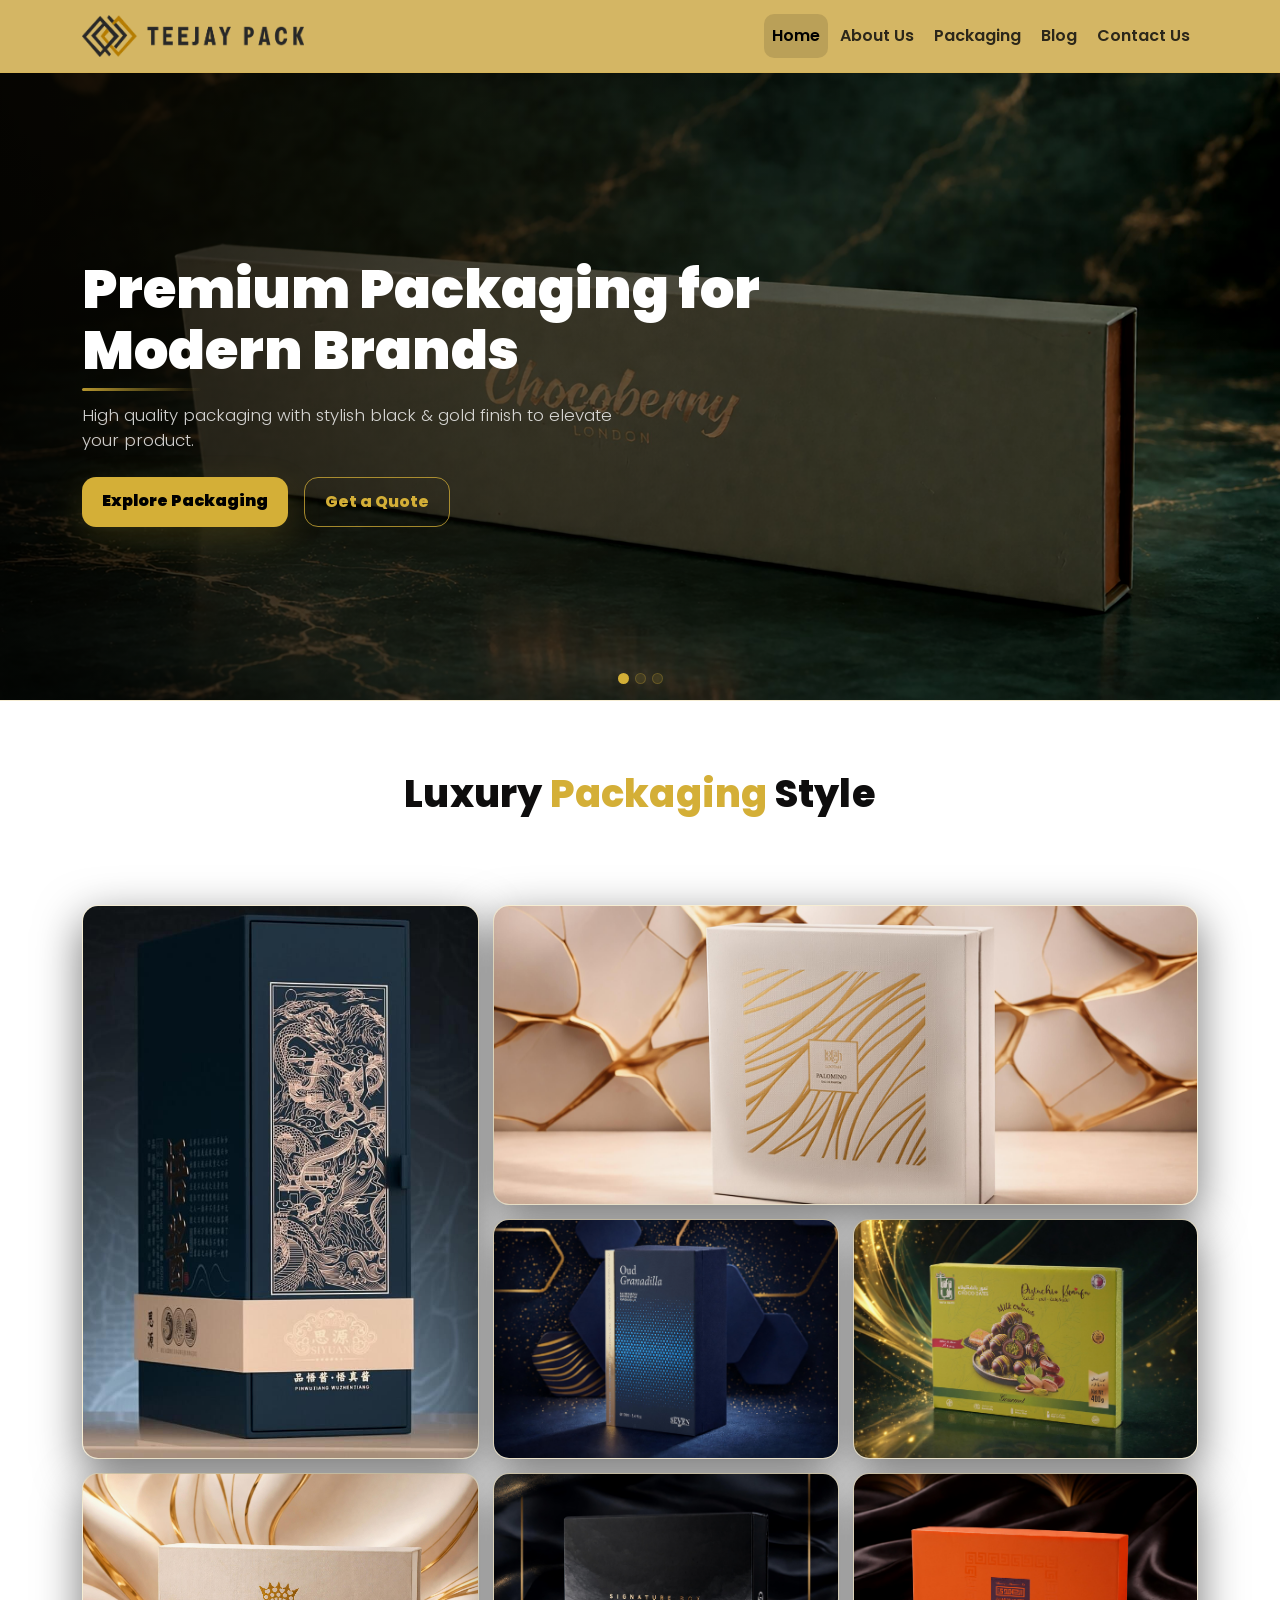
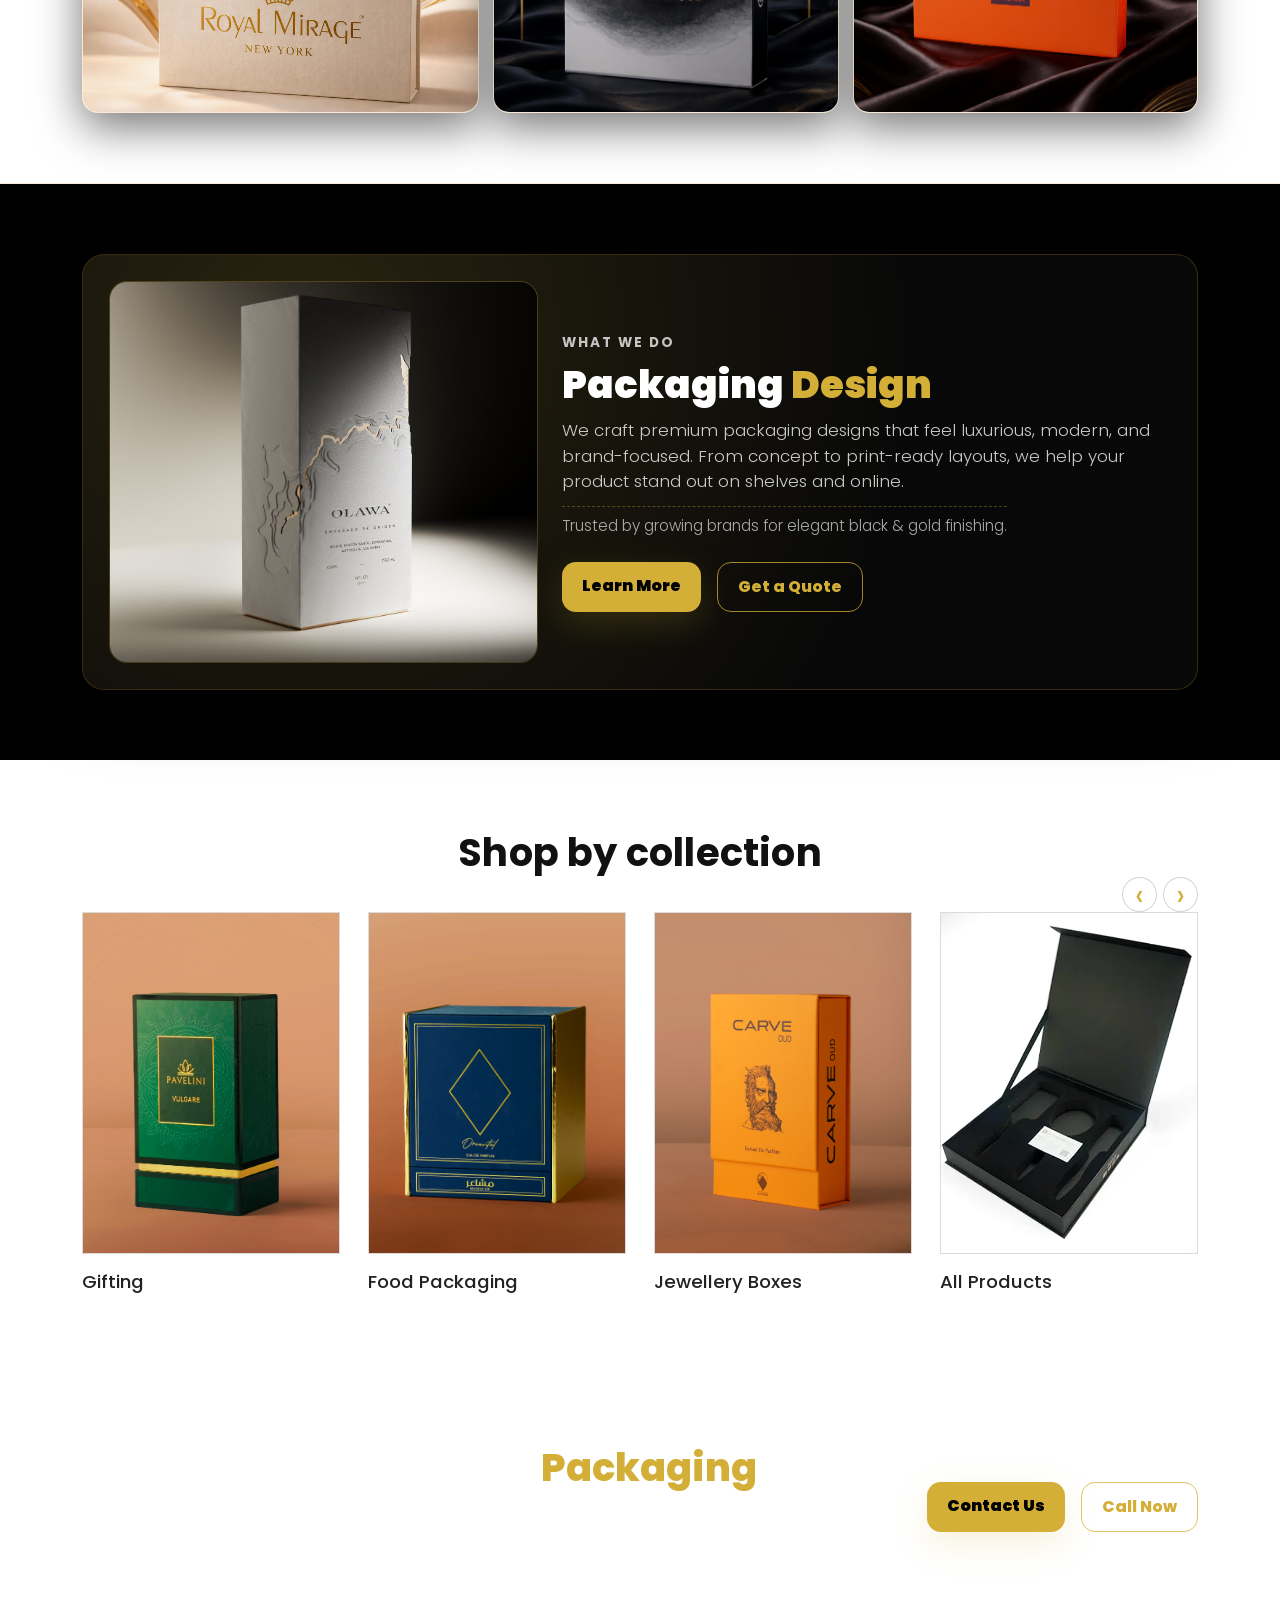
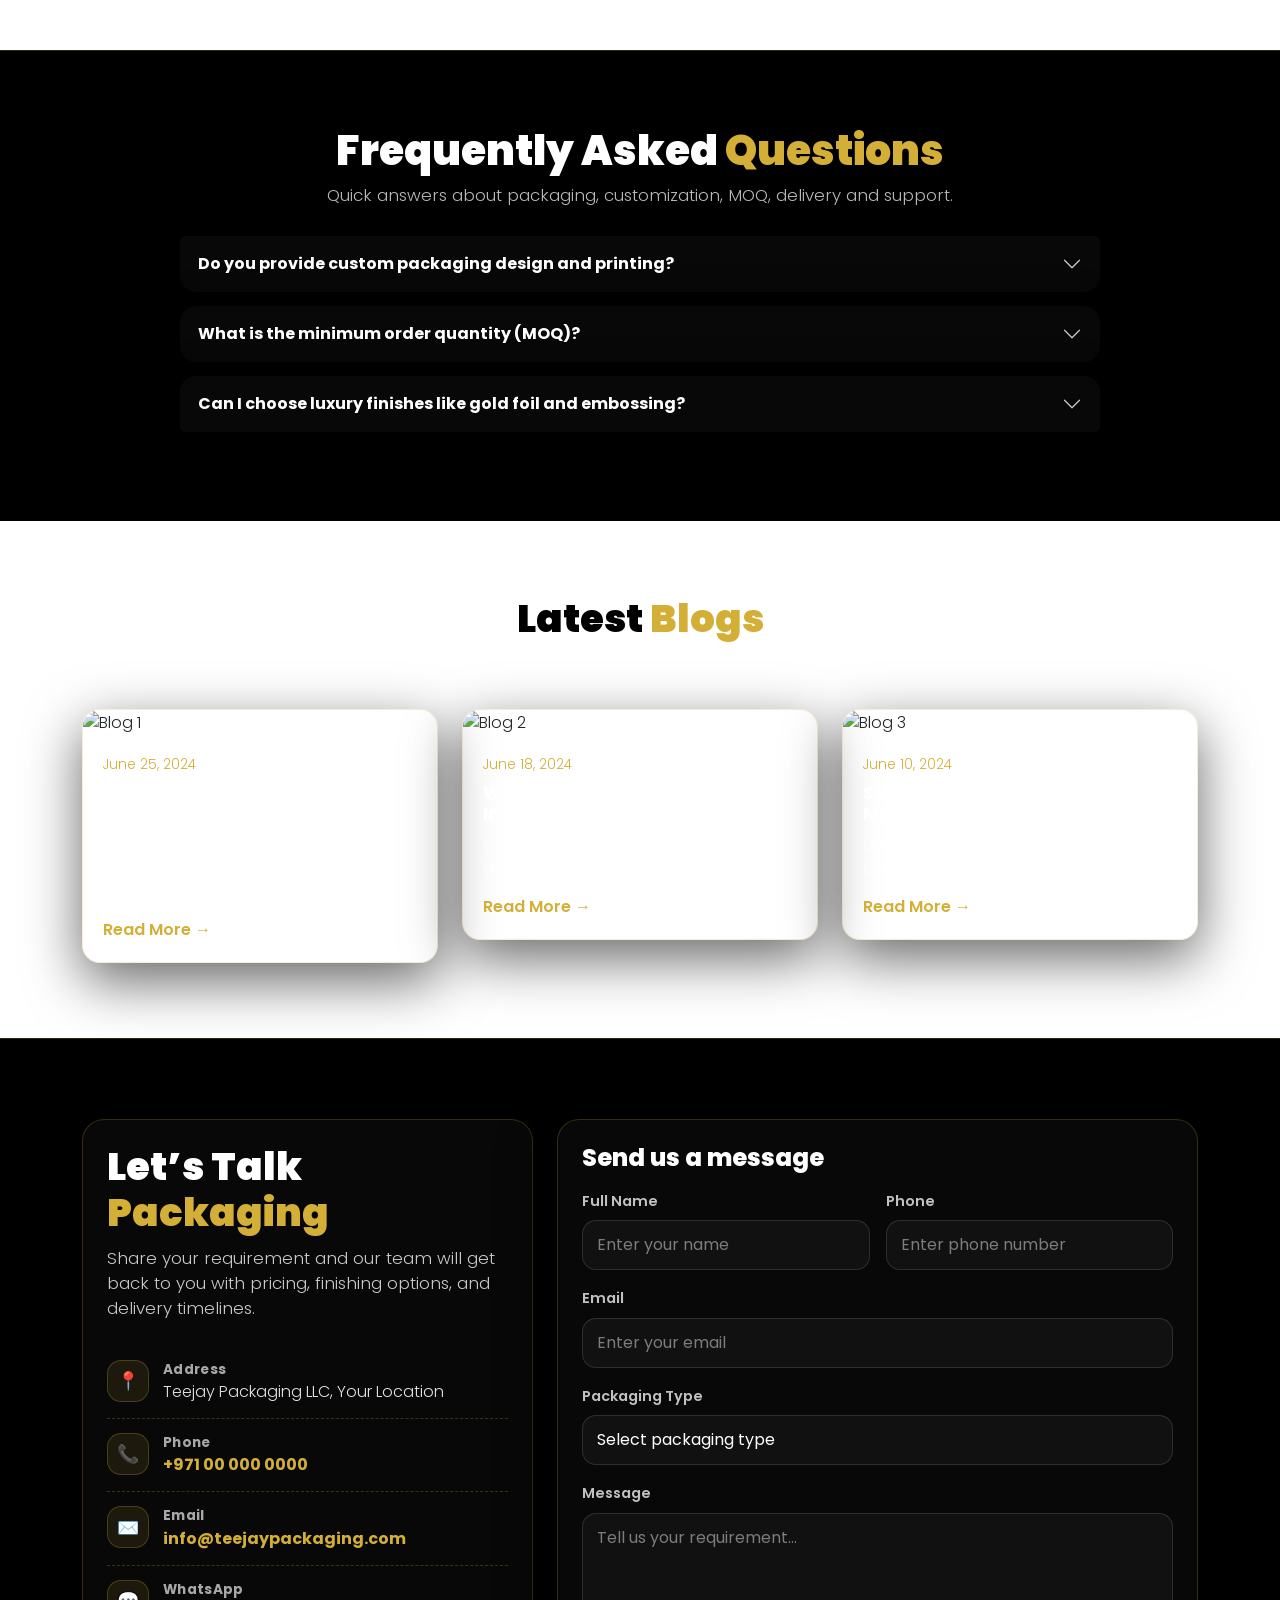
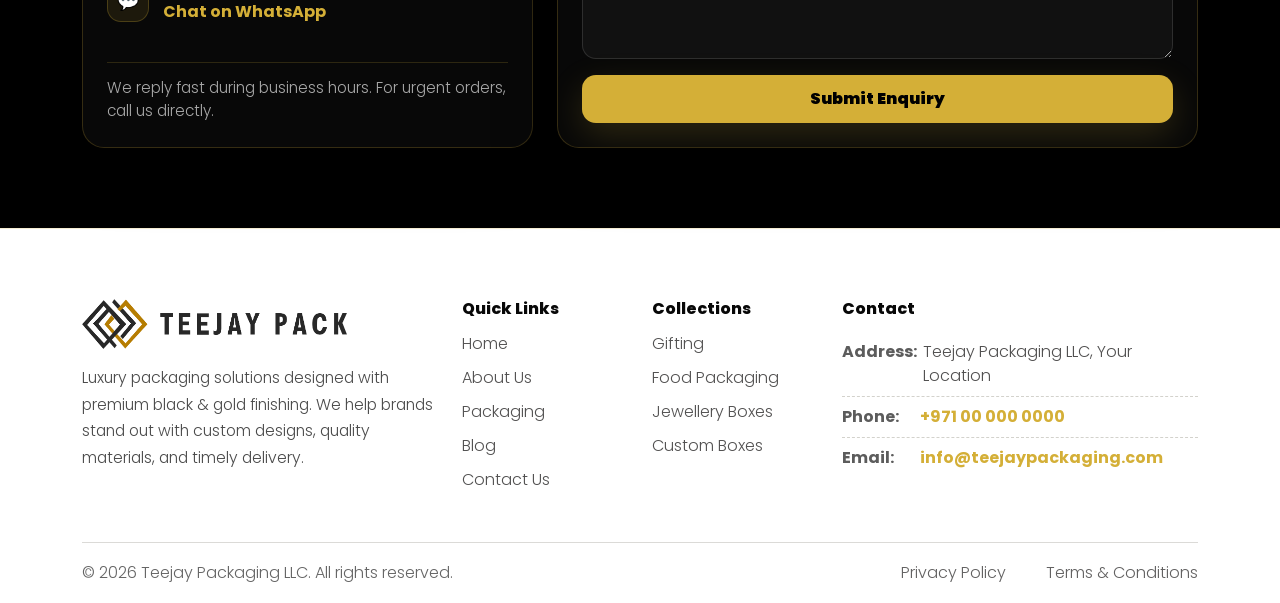
==== commit 1ea9d625: "updated files" ====
--- a/index.html
+++ b/index.html
@@ -66,7 +66,7 @@
       <div class="carousel-inner">
 
         <div class="carousel-item active">
-          <img src="images/WhatsApp Image 2026-02-19 at 1.41.46 PM.jpeg" class="d-block w-100" alt="Slide 1">
+          <img src="images/03.jpg" class="d-block w-100" alt="Slide 1">
           <div class="hero-overlay"></div>
 
           <div class="hero-content">
@@ -84,7 +84,7 @@
         </div>
 
         <div class="carousel-item">
-          <img src="images/WhatsApp Image 2026-02-19 at 1.41.48 PM (1).jpeg" class="d-block w-100" alt="Slide 2">
+          <img src="images/10.jpg" class="d-block w-100" alt="Slide 2">
           <div class="hero-overlay"></div>
 
           <div class="hero-content">
@@ -103,7 +103,7 @@
         </div>
 
         <div class="carousel-item">
-          <img src="images/WhatsApp Image 2026-02-19 at 1.41.48 PM (2).jpeg" class="d-block w-100" alt="Slide 3">
+          <img src="images/05.jpg" class="d-block w-100" alt="Slide 3">
           <div class="hero-overlay"></div>
 
           <div class="hero-content">
@@ -143,28 +143,28 @@
 
         <div class="lux-item top-wide">
           <!-- ✅ FIX: removed empty src -->
-          <img class="zoomable-img" src="images/WhatsApp Image 2026-02-19 at 1.41.49 PM.jpeg" alt="Luxury 2">
+          <img class="zoomable-img" src="images/01.jpg" alt="Luxury 2">
         </div>
 
         <div class="lux-item mid-1">
-          <img class="zoomable-img" src="images/package.webp" alt="Luxury 3">
+          <img class="zoomable-img" src="images/04.jpg" alt="Luxury 3">
         </div>
 
         <div class="lux-item mid-2">
-          <img class="zoomable-img" src="images/WhatsApp Image 2026-02-19 at 1.41.47 PM.jpeg" alt="Luxury 4">
+          <img class="zoomable-img" src="images/05.jpg" alt="Luxury 4">
         </div>
 
         <div class="lux-item bot-1">
-          <img class="zoomable-img" src="images/FDS09980.JPG.jpg.jpeg" alt="Luxury 5">
+          <img class="zoomable-img" src="images/02.jpg" alt="Luxury 5">
         </div>
 
         <div class="lux-item bot-2">
-          <img class="zoomable-img" src="images/WhatsApp Image 2026-02-19 at 1.41.48 PM.jpeg" alt="Luxury 6">
+          <img class="zoomable-img" src="images/06.jpg" alt="Luxury 6">
         </div>
 
         <div class="lux-item bot-3">
           <!-- ✅ FIX: previously heroimg1.jpeg without folder -->
-          <img class="zoomable-img" src="images/heroimg1.jpeg" alt="Luxury 7">
+          <img class="zoomable-img" src="images/07.jpg" alt="Luxury 7">
         </div>
       </div>
 
